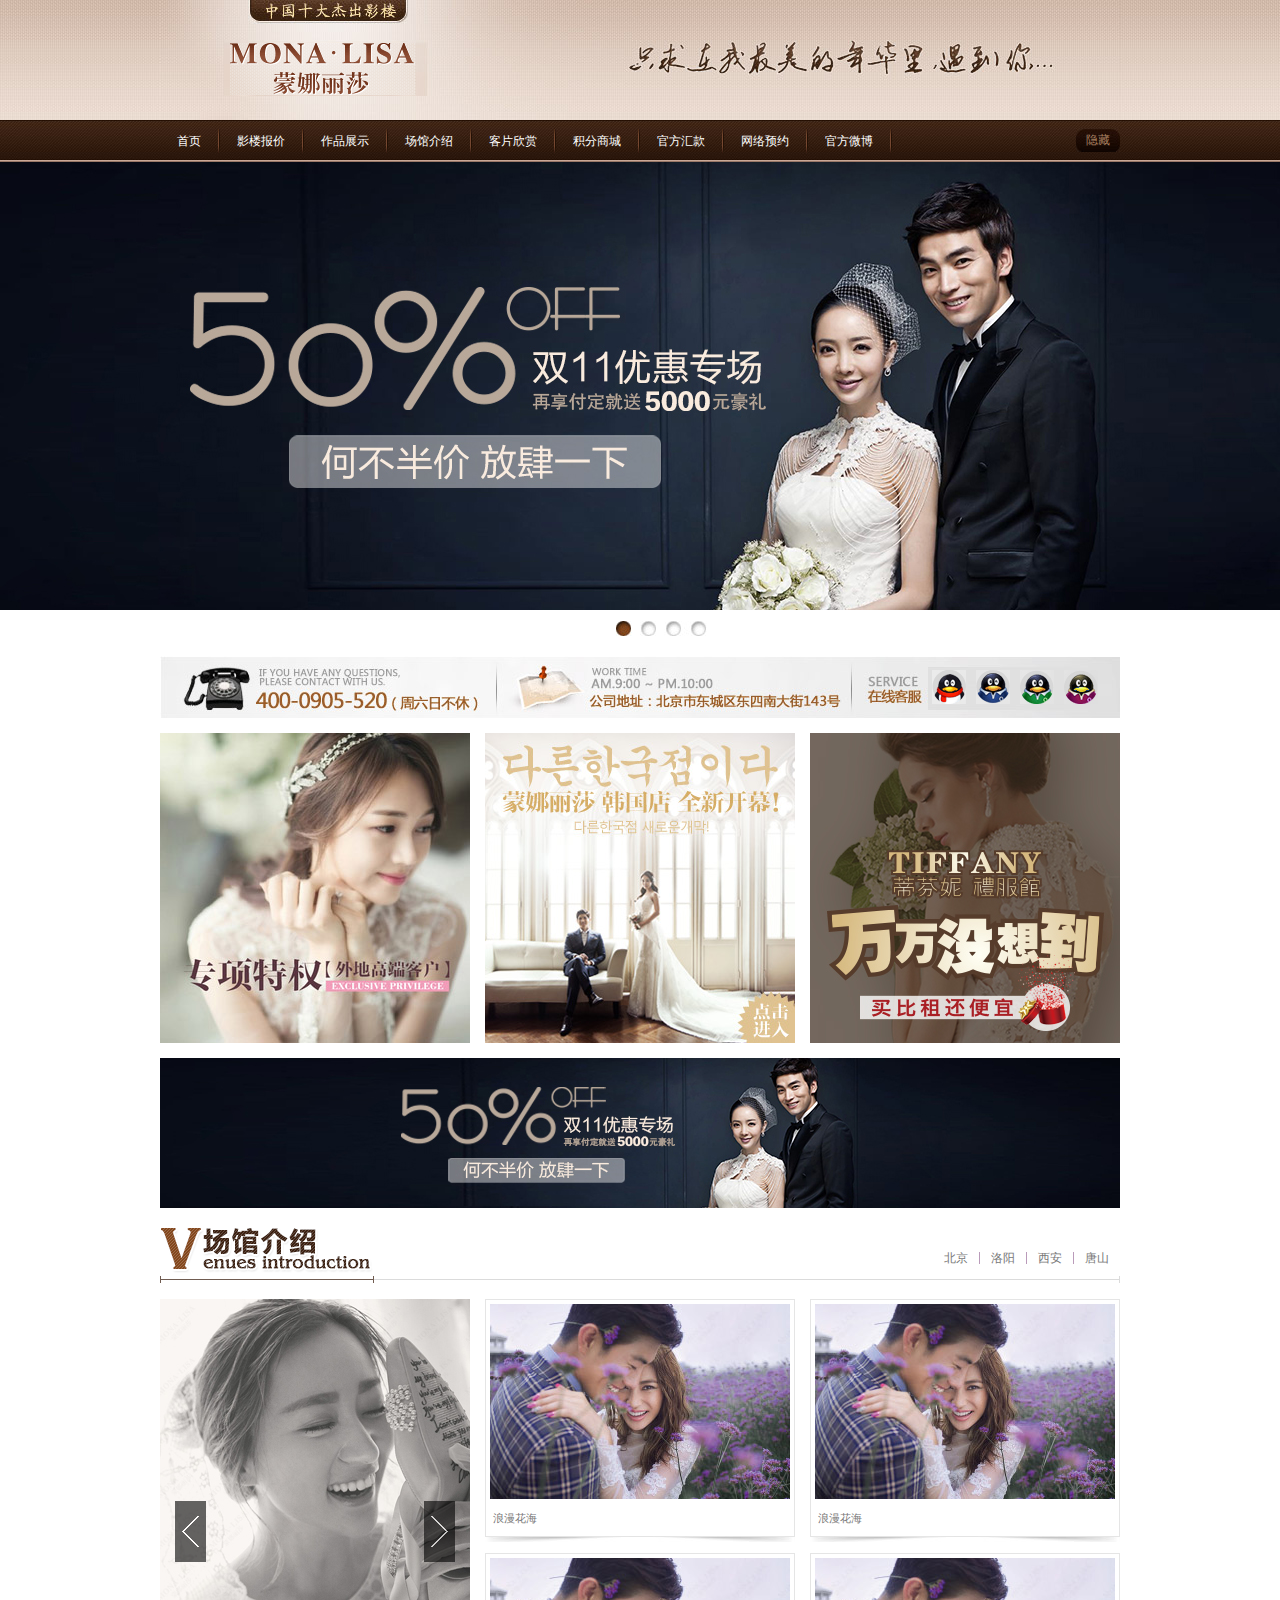
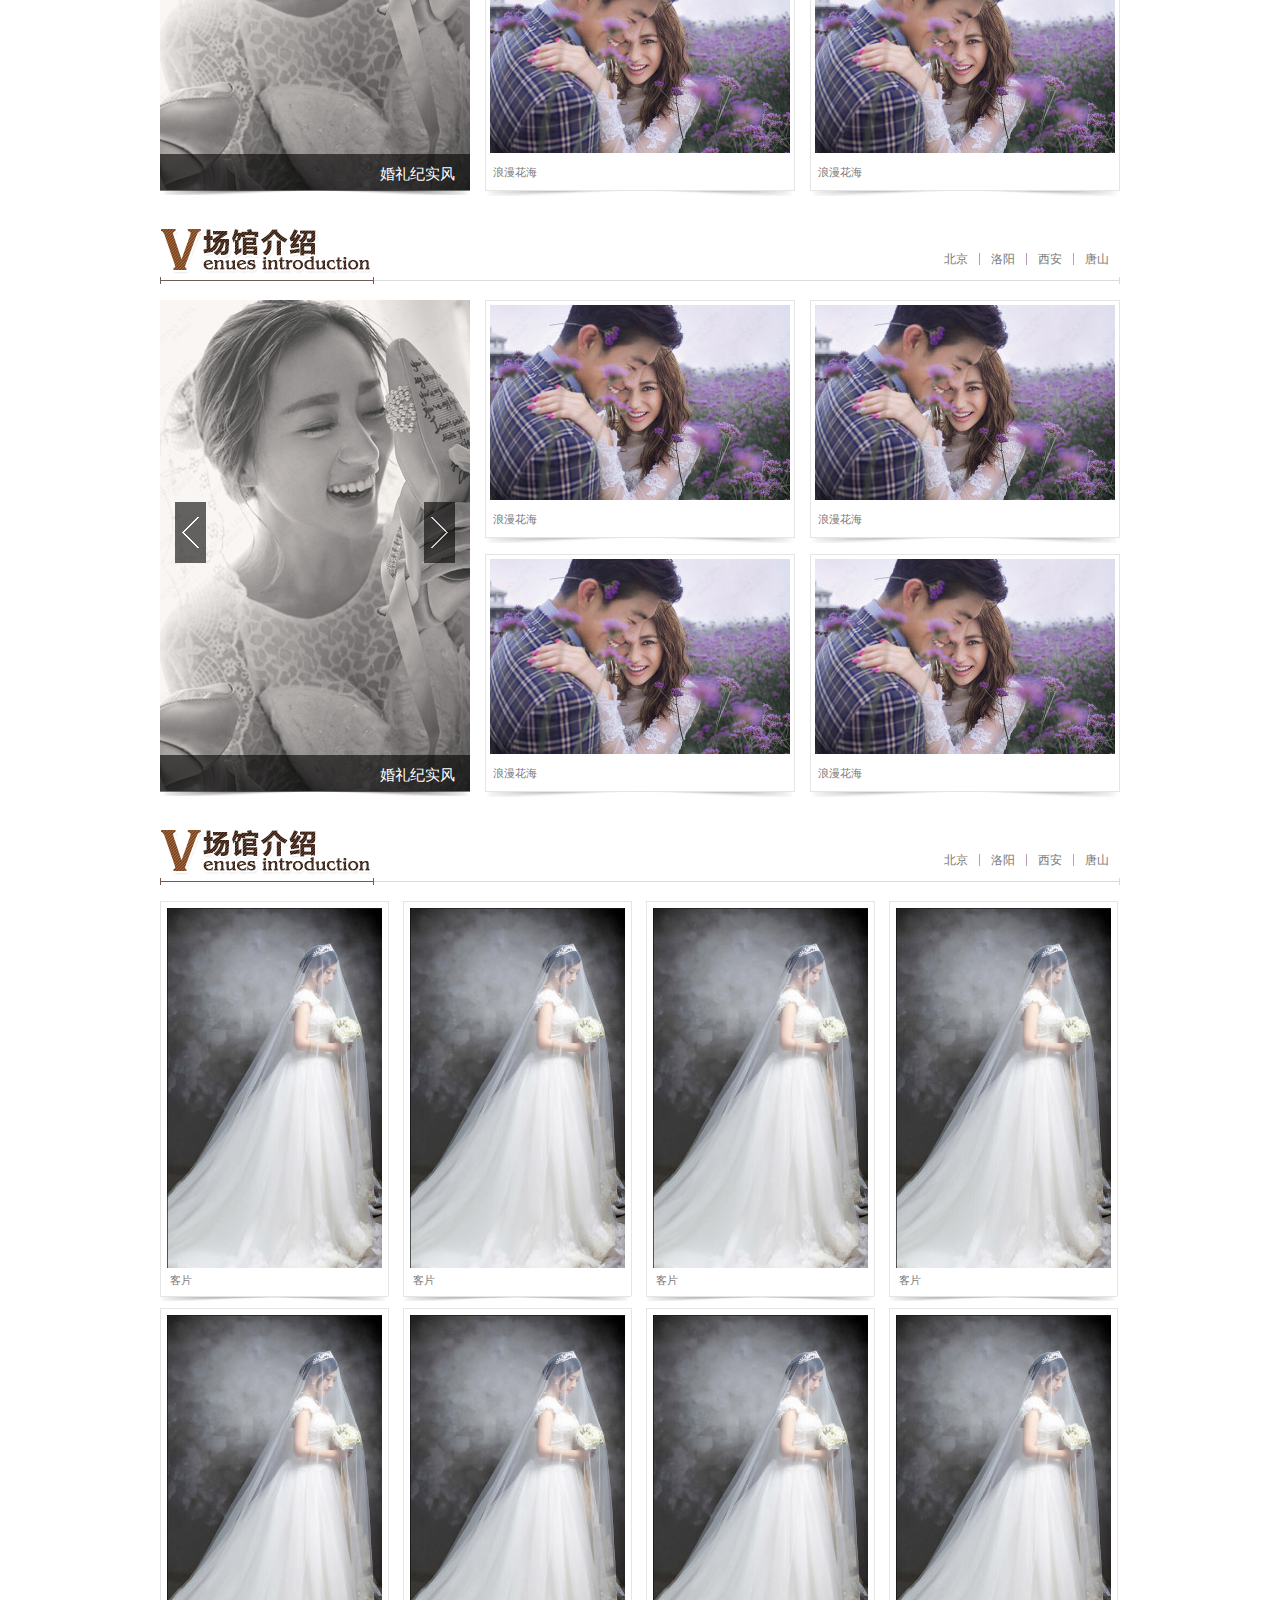
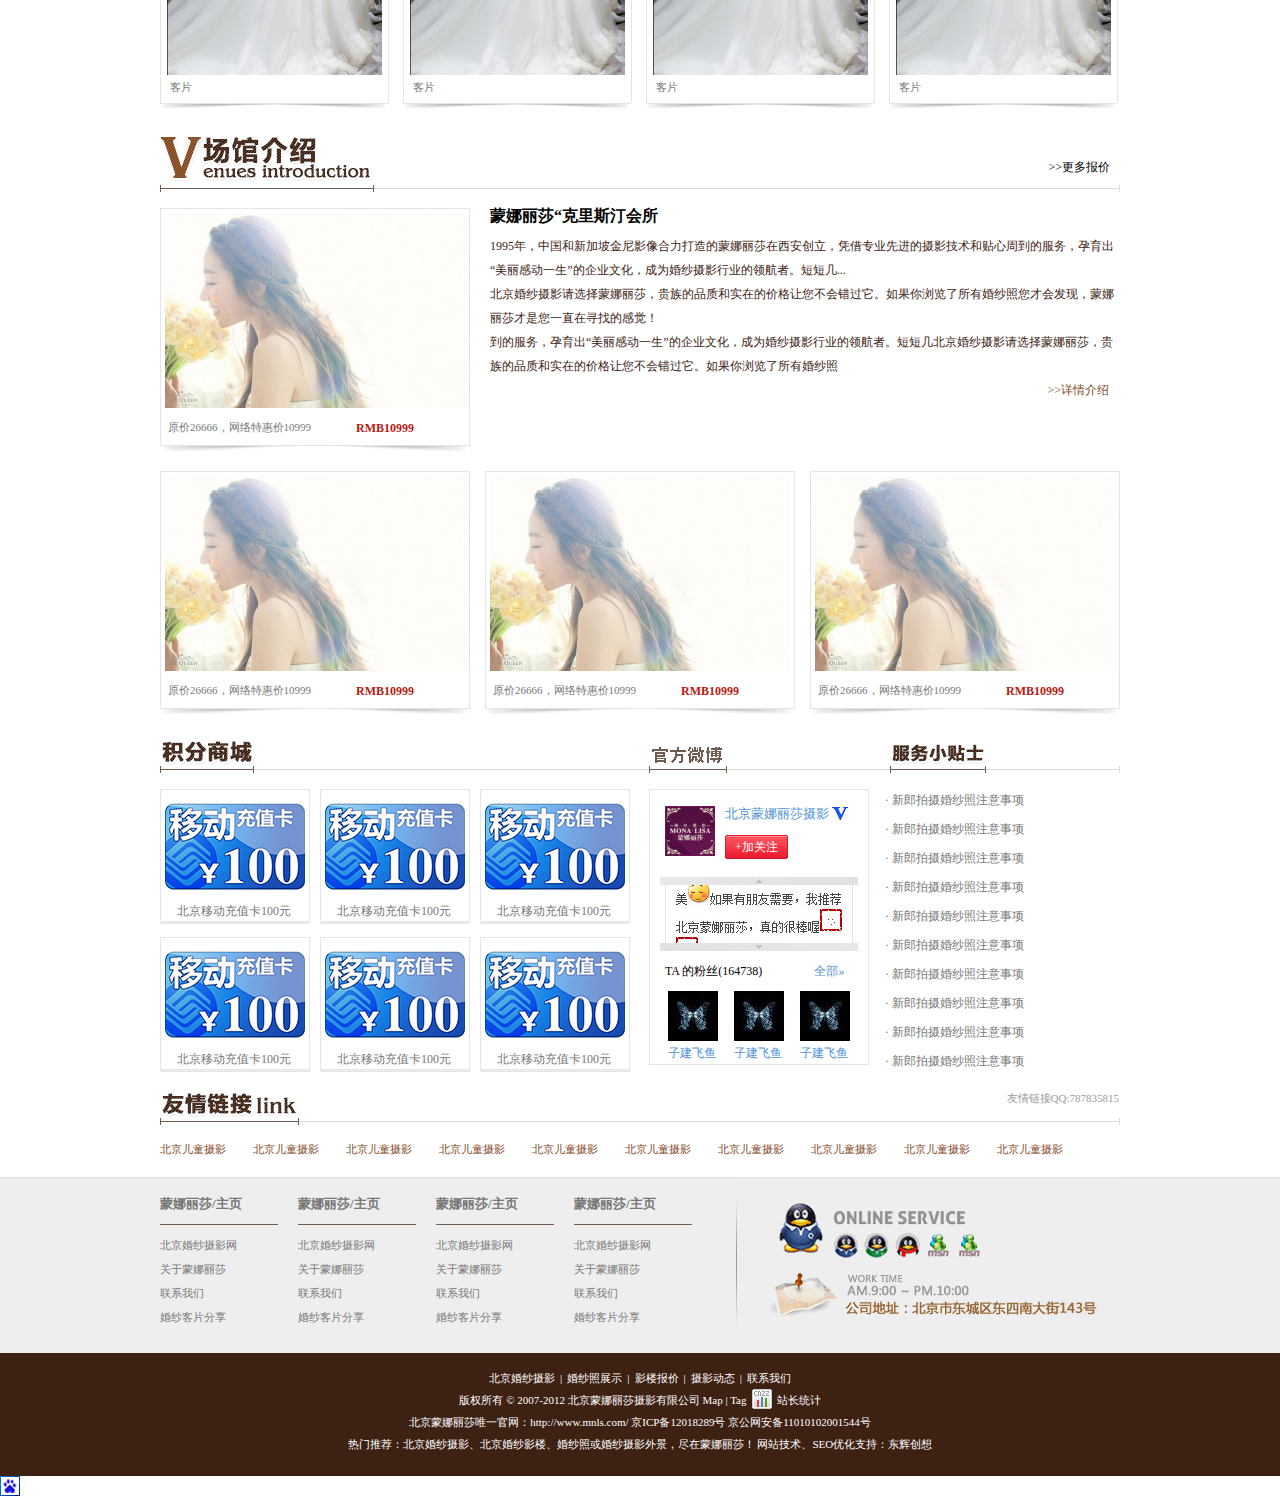
==== index.html @ 3f1c5437 ":qw :wq :wq :qw exit" ====
<!doctype html>
<html>
<head>
<meta charset="utf-8">
<title>无标题文档</title>
<link rel="stylesheet" href="css/base.css"/>
<style>
	.head-top{ background:url(img/1.jpg) repeat-x center 0; height:120px;}
	.head-top h1{ background:url(img/logo.gif) no-repeat 70px 43px; width:960px; height:120px;text-indent:-999em; margin:0 auto;}
	.head-top h1 a{ height:100%; display:block;}
	
	.nav{ background:url(img/2.jpg) repeat-x; height:42px;}
	.nav-nr{ width:960px; margin:0 auto;}
	.nav ul li i{ background:url(img/3.jpg) no-repeat; width:2px; height:24px; float:left; margin-top:9px;}
	.nav ul li a{ float:left; color:#fff; padding-left:17px; padding-right:17px; line-height:42px;}
	.nav ul li{ float:left;}
	.yc a{ background:url(img/4.jpg) no-repeat; width:44px; height:24px; float:right; text-align:center; line-height:24px; color:#a98060; margin-top:8px;}
	.nav ul{ float:left;}
	.nav ul li a:hover{ color:#eeb87b;}
	
	.banner{ background:url(img/2014-11-03-15-01-17.jpg) repeat-x center 0; height:450px;}
	.icon1{ width:960px; margin:0 auto;}
	.icon1 p{ background:url(img/5.jpg) no-repeat; width:91px; height:15px;margin:9px 0 20px 456px;}
	
	.online{ background:url(img/8.jpg) no-repeat; width:960px; height:62px; margin:0 auto; margin-bottom:15px;}
	.qq{ float:right; margin-top:14px; margin-right:22px;}
	.icon2{ background:url(img/online1.gif) no-repeat; width:34px; height:34px; float:left;}
	.icon3{ background:url(img/online2.gif) no-repeat; width:34px; height:34px; float:left;}
	.icon4{ background:url(img/online3.gif) no-repeat; width:34px; height:34px; float:left;}
	.icon5{ background:url(img/online4.gif) no-repeat; width:34px; height:34px; float:left;}
	.qq a{ margin-left:10px;}
	
	.photo{ width:960px; margin:0 auto;}
	.photo-top .icon6,.photo-top .icon7{ padding-right:15px;}
	.photo-top{ margin-bottom:15px;}
	.photo .icon8{ margin-bottom:20px;}
	
	.changguan{ width:960px; margin:0 auto; position:relative;margin-bottom:16px;}
	.changguan-top h3{ background:url(img/hometitle_03.gif) no-repeat; width:214px; height:55px; float:left;}
	.changguan-top ul{ float:right;}
	.changguan-top ul li{ float:left; border-right:1px solid #ba9bba; color:#787878; padding-right:11px; padding-left:11px;}
	.changguan-top ul .ts{ border-right:none;}
	.changguan-top .adress{ padding-top:24px;}
	.border-1{ width:746px;border-bottom:1px solid #dbdbdb;position:absolute; left:214px;top:51px;}
	.border-2{border-right:1px solid #dbdbdb; height:7px; position:absolute; right:0; top:48px;}
	
	.cont-1{ width:960px; margin:0 auto; margin-bottom:27px;}
	.cont-l{position:relative; float:left; margin-right:15px;}
	.opa{ width:310px; height:41px; background:#000; position:absolute; left:0; bottom:0px; opacity:0.6;}
	.word{ color:#fff; font-size:15px; position:absolute; left:220px; bottom:13px; }
	.bottom{ position:absolute; left:0; bottom:0;}
	.arr_l{ position:absolute; left:15px; top:202px; opacity:0.6;}
	.arr_r{ position:absolute; left:264px; top:202px; opacity:0.6;}
	
	
	.cont-r{ width:635px;  float:right;}
	.nr-1{ width:308px; height:236px; border:1px solid #e5e5e5; border-bottom:none;}
	.nr-1 p{ font-size:11px; color:#787878; padding-left:7px;} 
	.nr-1 img{ padding:4px 4px 14px;}
	.nr{ float:left;}
	.b1,.b3{ margin-right:15px;}
	.b1,.b2{ margin-bottom:5px;}
	.nr-1:hover{ background:#eee;}
	.nr-1:hover p{ color:#930;}
	
	.cont-2{ width:960px; margin:0 auto; margin-bottom:22px;}
	.nr-2{ width:227px; height:394px; border:1px solid #e5e5e5; border-bottom:none;}
	.nr-2 p{ font-size:11px; color:#787878; padding-left:9px;} 
	.nr-2 img{ padding:6px 6px 7px;}
	.nr-photo{ float:left; margin-right:14px;}
	.last{ margin-right:0;}
	.nr-2:hover{ background:#6CF;}
	.nr-2:hover p{ color:#fff;}
	
	.changguan-top p{ float:right; margin-top:24px; margin-right:10px;}
	.nr-3{ width:308px; height:236px; border:1px solid #e5e5e5; border-bottom:none;}
	.nr-3 p{ font-size:11px; color:#787878; padding-left:7px;} 
	.nr-3 img{ padding:4px 4px 14px;}
	
	.cont-3{ width:960px; margin:0 auto; margin-bottom:14px;}
	.nr-3:hover{ background:#eee;}
	.nr-3:hover p{ color:#930;}
	.nr-3 p{ float:left;}
	.nr-photo1{ margin-right:20px;}
	.nr-3 .money{ padding-left:45px; font-weight:bold; color:#ba1911; font-size:12px;}
	.nr-word h2{ font-size:16px; font-weight:bold; margin-top:4px; margin-bottom:10px;}
	.nr-word p{ line-height:24px; color:#3c2112;}
	.js a{ color:#83471d;}
	.js{ text-align:right; padding-right:11px;}
	
	.cont-4{ width:960px; margin:0 auto; margin-bottom:21px;}
	.cont-4-photo{ float:left; margin-right:15px;}
	.cont-4-photo1{ margin-right:0;}
	
	.cont-5{ width:960px; margin:0 auto; position:relative; margin-bottom:8px;}
	.icon11{ background:url(img/hometitle_14.gif) no-repeat; width:94px; height:32px; padding-right:395px; position:relative; z-index:1}
	.icon12{ background:url(img/hometitle_17.gif) no-repeat; width:78px; height:32px; padding-right:163px; position:relative; z-index:1}
	.icon13{ background:url(img/hometitle_19.gif) no-repeat; width:96px; height:32px; position:relative; z-index:1}
	.cont-5 p{ float:left;}
	.cont-5-top{ margin-bottom:16px;}
	.icon14{ border-bottom:1px solid #dbdbdb; width:959px; position:absolute; left:0;top:28px;}
	.icon15{ border-right:1px solid #dbdbdb; height:7px; position:absolute; right:0;top:25px;}
	
	.cont-5-photo1,.cont-5-photo2,.cont-5-photo3{ float:left;}
	.cont-5-photo1{ width:470px;}
	.cont-5-photo1 li{ width:148px; height:133px; border:1px solid #e5e5e5; position:relative;float:left; margin-right:10px; margin-bottom:13px;}
	.cont-5-photo1 .icon16,.cont-5-photo1 .icon17{ margin-right:0;}
	.cont-5-photo1 li img{ padding:4px 4px 6px;}
	.cont-5-photo1 li p{ padding-left:16px; color:#787878;}
	.cont-5-photo1 li i{ background:url(img/21.jpg) no-repeat; width:150px; height:2px; position:absolute; left:-1px; bottom:0;}
	.cont-5-photo1 li:hover{ background:#6CF;}
	
	.cont-5-photo2{ width:218px; height:274px; border:1px solid #e5e5e5; margin-left:19px;}
	.gz img,.gz .gz-nr{ float:left;}
	.gz img{ margin:16px 10px 21px 15px;}
	.gz div .title{ font-size:13px; color:#5093d5;margin-top:17px; margin-bottom:14px;background:url(img/24.jpg) no-repeat 107px 0; width:130px; height:14px;}
	
	.gz div a{ background:url(img/25.jpg) no-repeat; width:63px; height:24px; display:block; color:#fff; line-height:24px; text-align:center;}
	 .icon30{ margin-left:10px; margin-bottom:14px;}
	 .fans{ margin-left:15px; height:12px;}
	 .fans .lj{ padding-left:52px;}
	 .fans .lj a{ color:#5093d5;}
	 .lastnr img{ padding-bottom:6px;}
	 .lastnr{ margin-top:14px;color:#5093d5; margin-left:18px; }
	 .lastnr li{ float:left; padding-right:16px;}
	 
	 
	.cont-5-photo3{ margin-left:16px;}
	.cont-5-photo3 li{ line-height:22px; color:#787878; padding-bottom:7px;}
	
	.cont-6{ width:960px; margin:0 auto;position:relative; margin-bottom:19px;}
	.cont-6-top{ float:left;}
	.icon20{ background:url(img/hometitle_24.gif) no-repeat; width:139px; height:32px; position:relative; z-index:1}
	.icon21{ border-bottom:1px solid #dbdbdb; width:959px; position:absolute; left:0;top:28px;}
	.icon22{ border-right:1px solid #dbdbdb; height:7px; position:absolute; right:0;top:25px;}
	.icon23{ float:right; margin-right:1px; font-size:11px; color:#9b9b9b;}
	
	.cont-7{ width:960px; margin:0 auto; margin-bottom:9px;}
	.cont-7 a{ color:#83471d; font-size:11px; margin-right:27px; padding-bottom:13px;float:left;}
	
	.foot-top{ background:url(img/17.jpg) repeat-x; height:176px;}
	.foot-top-nr{ width:960px; margin:0 auto;}
	.foot-top dt{ border-bottom:1px solid #705c51; width:118px; padding-top:20px; padding-bottom:14px; margin-bottom:8px;}
	.foot-top dt a{ font-size:13px; font-weight:bold; color:#787878;}
	.foot-top dd a{ font-size:11px; color:#787878; line-height:24px;}
	.foot-top-nr dl{ float:left; margin-right:20px;}
	.foot-top-nr img{ float:right; margin-top:1px;}
	
	
	.foot{ background:url(img/18.jpg) repeat-x; height:123px;}
	.foot-nr{ width:960px; margin:0 auto; color:#fff; padding-top:14px;}
	.foot-nr a{ color:#fff; font-size:11px;}
	.foot-nr p{ text-align:center; font-size:11px; line-height:22px;}
	.foot-nr span,.foot-nr img{ padding:0 5px;}
	
</style>


</head>

<body>
    <div class="head-top">
    	<h1><a href="#">蒙娜丽莎</a></h1>
    </div>
    <div class="nav">
    	<div class="nav-nr clearfix">
            <ul class="clearfix">
                <li class="clearfix"><a href="#">首页</a><i></i></li>
                <li class="clearfix"><a href="#">影楼报价</a><i></i></li>
                <li class="clearfix"><a href="#">作品展示</a><i></i></li>
                <li class="clearfix"><a href="#">场馆介绍</a><i></i></li>
                <li class="clearfix"><a href="#">客片欣赏</a><i></i></li>
                <li class="clearfix"><a href="#">积分商城</a><i></i></li>
                <li class="clearfix"><a href="#">官方汇款</a><i></i></li>
                <li class="clearfix"><a href="#">网络预约</a><i></i></li>
                <li class="clearfix"><a href="#">官方微博</a><i></i></li>
            </ul>
            <div class="yc"><a href="#">隐藏</a></div>
        </div>
    </div>
    <div class="banner"></div>
    <div class="icon1">
    	<p></p>
    </div>
    <div class="online clearfix">
    	<div class="qq clearfix">
            <a href="#" class="icon2"></a>
            <a href="#" class="icon3"></a>
            <a href="#" class="icon4"></a>
            <a href="#" class="icon5"></a>
        </div>
    </div>
    <div class="photo">
    	<div class="photo-top">
        	<img src="img/9.jpg" class="icon6"/><img src="img/2014-05-29-12-05-25.jpg" class="icon7"/><img src="img/2014-11-03-16-18-57.jpg""/>   
        </div>
        <img src="img/banner.jpg" class="icon8"/>
    </div>
   <div class=" changguan">
   		<div class=" changguan-top clearfix">
        	<h3></h3>
            <ul class="clearfix adress">
            	<li>北京</li>
                <li>洛阳</li>
                <li>西安</li>
                <li class="ts">唐山</li>
            </ul>
        </div>
        <div class="border-1"></div>
        <div class="border-2"></div>
   </div>
   <div class="cont-1 clearfix">
   		<div class="cont-l">
   			<img src="img/2014-08-15-14-02-54.jpg"/>
            <div class="opa"></div>
            <div class="word">婚礼纪实风</div>
            <img src="img/10.jpg" class="bottom"/>
            <img src="img/arr_l.gif" class="arr_l"/>
            <img src="img/arr_r.gif" class="arr_r"/>
        </div>
        <div class="cont-r clearfix">
        	<div class="nr b1 ">
                <div class="nr-1">
                    <img src="img/11.jpg"/>
                    <p>浪漫花海</p>
                </div>
                <img src="img/12.jpg" class="bk"/>
             </div>
             <div class="nr b2">
                <div class="nr-1">
                    <img src="img/11.jpg"/>
                    <p>浪漫花海</p>
                </div>
                <img src="img/12.jpg" class="bk"/>
             </div>
             <div class="nr b3">
                <div class="nr-1">
                    <img src="img/11.jpg"/>
                    <p>浪漫花海</p>
                </div>
                <img src="img/12.jpg" class="bk"/>
             </div>
             <div class="nr">
                <div class="nr-1">
                    <img src="img/11.jpg"/>
                    <p>浪漫花海</p>
                </div>
                <img src="img/12.jpg" class="bk"/>
             </div>
        </div>
   </div>
    <div class=" changguan">
   		<div class=" changguan-top clearfix">
        	<h3></h3>
            <ul class="clearfix adress">
            	<li>北京</li>
                <li>洛阳</li>
                <li>西安</li>
                <li class="ts">唐山</li>
            </ul>
        </div>
        <div class="border-1"></div>
        <div class="border-2"></div>
   </div>
   <div class="cont-1 clearfix">
   		<div class="cont-l">
   			<img src="img/2014-08-15-14-02-54.jpg"/>
            <div class="opa"></div>
            <div class="word">婚礼纪实风</div>
            <img src="img/10.jpg" class="bottom"/>
            <img src="img/arr_l.gif" class="arr_l"/>
            <img src="img/arr_r.gif" class="arr_r"/>
        </div>
        <div class="cont-r clearfix">
        	<div class="nr b1 ">
                <div class="nr-1">
                    <img src="img/11.jpg"/>
                    <p>浪漫花海</p>
                </div>
                <img src="img/12.jpg" class="bk"/>
             </div>
             <div class="nr b2">
                <div class="nr-1">
                    <img src="img/11.jpg"/>
                    <p>浪漫花海</p>
                </div>
                <img src="img/12.jpg" class="bk"/>
             </div>
             <div class="nr b3">
                <div class="nr-1">
                    <img src="img/11.jpg"/>
                    <p>浪漫花海</p>
                </div>
                <img src="img/12.jpg" class="bk"/>
             </div>
             <div class="nr">
                <div class="nr-1">
                    <img src="img/11.jpg"/>
                    <p>浪漫花海</p>
                </div>
                <img src="img/12.jpg" class="bk"/>
             </div>
        </div>
   </div>
       <div class=" changguan">
   		<div class=" changguan-top clearfix">
        	<h3></h3>
            <ul class="clearfix adress">
            	<li>北京</li>
                <li>洛阳</li>
                <li>西安</li>
                <li class="ts">唐山</li>
            </ul>
        </div>
        <div class="border-1"></div>
        <div class="border-2"></div>
   </div>
<div class="cont-2 clearfix">
   <div class="nr-photo">
       <div class="nr-2">
            <img src="img/13.jpg"/>
            <p>客片</p>
       </div>
       <img src="img/14.jpg" class="bk"/>
   </div>
   <div class="nr-photo">
       <div class="nr-2">
            <img src="img/13.jpg"/>
            <p>客片</p>
       </div>
       <img src="img/14.jpg" class="bk"/>
   </div>
   <div class="nr-photo">
       <div class="nr-2">
            <img src="img/13.jpg"/>
            <p>客片</p>
       </div>
       <img src="img/14.jpg" class="bk"/>
   </div>
   <div class="nr-photo last">
       <div class="nr-2">
            <img src="img/13.jpg"/>
            <p>客片</p>
       </div>
       <img src="img/14.jpg" class="bk"/>
   </div>
   <div class="nr-photo">
       <div class="nr-2">
            <img src="img/13.jpg"/>
            <p>客片</p>
       </div>
       <img src="img/14.jpg" class="bk"/>
   </div>
   <div class="nr-photo">
       <div class="nr-2">
            <img src="img/13.jpg"/>
            <p>客片</p>
       </div>
       <img src="img/14.jpg" class="bk"/>
   </div>
   <div class="nr-photo">
       <div class="nr-2">
            <img src="img/13.jpg"/>
            <p>客片</p>
       </div>
       <img src="img/14.jpg" class="bk"/>
   </div>
   <div class="nr-photo last">
       <div class="nr-2">
            <img src="img/13.jpg"/>
            <p>客片</p>
       </div>
       <img src="img/14.jpg" class="bk"/>
   </div>
</div>
 <div class=" changguan">
   		<div class=" changguan-top clearfix">
        	<h3></h3>
            <p><a href="#">>>更多报价</a></p>
        </div>
        <div class="border-1"></div>
        <div class="border-2"></div>
   </div>
<div class="cont-3 clearfix">   
   <div class="nr-photo nr-photo1 ">
       <div class="nr-3">
            <img src="img/15.jpg"/>
            <div class="clearfix">
            	<p>原价26666，网络特惠价10999</p>
                <p class="money">RMB10999</p>
            </div>
       </div>
       <img src="img/12.jpg" class="bk"/>
   </div>
   <div class="nr-word">
   		<h2>蒙娜丽莎“克里斯汀会所</h2>
        <p>1995年，中国和新加坡金尼影像合力打造的蒙娜丽莎在西安创立，凭借专业先进的摄影技术和贴心周到的服务，孕育出“美丽感动一生”的企业文化，成为婚纱摄影行业的领航者。短短几...</p>
        <p>北京婚纱摄影请选择蒙娜丽莎，贵族的品质和实在的价格让您不会错过它。如果你浏览了所有婚纱照您才会发现，蒙娜丽莎才是您一直在寻找的感觉！</p>
        <p>到的服务，孕育出“美丽感动一生”的企业文化，成为婚纱摄影行业的领航者。短短几北京婚纱摄影请选择蒙娜丽莎，贵族的品质和实在的价格让您不会错过它。如果你浏览了所有婚纱照</p>
        <p class="js"><a href="#">>>详情介绍</a></p>
   </div>
</div>
<div class="cont-4 clearfix">
   <div class="cont-4-photo">
       <div class="nr-3">
            <img src="img/15.jpg"/>
            <div class="clearfix">
            	<p>原价26666，网络特惠价10999</p>
                <p class="money">RMB10999</p>
            </div>
       </div>
       <img src="img/12.jpg" class="bk"/>
   </div>
   <div class="cont-4-photo ">
       <div class="nr-3">
            <img src="img/15.jpg"/>
            <div class="clearfix">
            	<p>原价26666，网络特惠价10999</p>
                <p class="money">RMB10999</p>
            </div>
       </div>
       <img src="img/12.jpg" class="bk"/>
   </div>
   <div class="cont-4-photo cont-4-photo1">
       <div class="nr-3">
            <img src="img/15.jpg"/>
            <div class="clearfix">
            	<p>原价26666，网络特惠价10999</p>
                <p class="money">RMB10999</p>
            </div>
       </div>
       <img src="img/12.jpg" class="bk"/>
   </div>
</div>

<div class="cont-5">
    <div class="clearfix cont-5-top">
        <p class="icon11"></p>
        <p class="icon12"></p>
        <p class="icon13"></p>
        <p class="icon14"></p>
        <p class="icon15"></p>
    </div>
    <div class="cont-5-photo clearfix">
    	<ul class="cont-5-photo1 clearfix">
            <li>
            	<img src="img/2013-06-06-17-24-19.jpg"/>
                <p>北京移动充值卡100元</p>
                <i></i>
            </li>
            <li>
            	<img src="img/2013-06-06-17-24-19.jpg"/>
                <p>北京移动充值卡100元</p>
                <i></i>
            </li>
            <li class="icon16">
            	<img src="img/2013-06-06-17-24-19.jpg"/>
                <p>北京移动充值卡100元</p>
                <i></i>
            </li>
            <li>
            	<img src="img/2013-06-06-17-24-19.jpg"/>
                <p>北京移动充值卡100元</p>
                <i></i>
            </li>
            <li>
            	<img src="img/2013-06-06-17-24-19.jpg"/>
                <p>北京移动充值卡100元</p>
                <i></i>
            </li>
            <li class="icon17">
            	<img src="img/2013-06-06-17-24-19.jpg"/>
                <p>北京移动充值卡100元</p>
                <i></i>
            </li>
        </ul>
        <div class="cont-5-photo2">
        	<div class="gz clearfix">
            	<img src="img/23.jpg"/>
                <div class="gz-nr">
                	<h4 class="title">北京蒙娜丽莎摄影</h4>
                    <h4  class="bjtp"><a href="#">+加关注</a></h4>
                </div>
            </div>
            <img src="img/26.jpg" class="icon30"/>
            <div class="fans">
            	<p>TA 的粉丝(164738)</p>
                <p class="lj"><a href="#">全部»</a></p>
            </div>
            <ul class="lastnr clearfix">
            	<li>
                	<img src="img/27.jpg"/>
                    <h5>子建飞鱼</h5>
                </li>
                <li>
                	<img src="img/27.jpg"/>
                    <h5>子建飞鱼</h5>
                </li>
                <li>
                	<img src="img/27.jpg"/>
                    <h5>子建飞鱼</h5>
                </li>
            </ul>
        </div>
        
        
        <ul class="cont-5-photo3">
        	<li>· 新郎拍摄婚纱照注意事项</li>
            <li>· 新郎拍摄婚纱照注意事项</li>
            <li>· 新郎拍摄婚纱照注意事项</li>
            <li>· 新郎拍摄婚纱照注意事项</li>
            <li>· 新郎拍摄婚纱照注意事项</li>
            <li>· 新郎拍摄婚纱照注意事项</li>
            <li>· 新郎拍摄婚纱照注意事项</li>
            <li>· 新郎拍摄婚纱照注意事项</li>
            <li>· 新郎拍摄婚纱照注意事项</li>
            <li>· 新郎拍摄婚纱照注意事项</li>
        </ul>
        
    </div>
</div>

<div class="cont-6 clearfix">
	<div class="cont-6-top">
        <p class="icon20"></p>
        <p class="icon21"></p>
        <p class="icon22"></p>
    </div>
    <p class="icon23">友情链接QQ:787835815</p>
</div>

<div class="cont-7 clearfix">
	<a href="#">北京儿童摄影</a><a href="#">北京儿童摄影</a><a href="#">北京儿童摄影</a><a href="#">北京儿童摄影</a><a href="#">北京儿童摄影</a><a href="#">北京儿童摄影</a><a href="#">北京儿童摄影</a><a href="#">北京儿童摄影</a><a href="#">北京儿童摄影</a><a href="#">北京儿童摄影</a>
</div>

<div class=foot-top>
	<div class="foot-top-nr clearfix">
        <dl>
            <dt><a href="#">蒙娜丽莎/主页</a></dt>
            <dd><a href="#">北京婚纱摄影网</a></dd>
            <dd><a href="#">关于蒙娜丽莎</a></dd>
            <dd><a href="#">联系我们</a></dd>
            <dd><a href="#">婚纱客片分享</a></dd>
        </dl>
         <dl>
            <dt><a href="#">蒙娜丽莎/主页</a></dt>
            <dd><a href="#">北京婚纱摄影网</a></dd>
            <dd><a href="#">关于蒙娜丽莎</a></dd>
            <dd><a href="#">联系我们</a></dd>
            <dd><a href="#">婚纱客片分享</a></dd>
        </dl>
         <dl>
            <dt><a href="#">蒙娜丽莎/主页</a></dt>
            <dd><a href="#">北京婚纱摄影网</a></dd>
            <dd><a href="#">关于蒙娜丽莎</a></dd>
            <dd><a href="#">联系我们</a></dd>
            <dd><a href="#">婚纱客片分享</a></dd>
        </dl>
         <dl>
            <dt><a href="#">蒙娜丽莎/主页</a></dt>
            <dd><a href="#">北京婚纱摄影网</a></dd>
            <dd><a href="#">关于蒙娜丽莎</a></dd>
            <dd><a href="#">联系我们</a></dd>
            <dd><a href="#">婚纱客片分享</a></dd>
        </dl>
        <img src="img/16.jpg"/>
    </div>	
</div>


<div class=foot>
	<div class="foot-nr">
		<p><a href="#">北京婚纱摄影</a><span>|</span><a href="#">婚纱照展示</a><span>|</span><a href="#">影楼报价</a><span>|</span><a href="#">摄影动态</a><span>|</span><a href="#">联系我们</a></p>
        <p>版权所有 © 2007-2012 北京蒙娜丽莎摄影有限公司 Map | Tag<img src="img/pic1.gif"/>站长统计</p>
        <p>北京蒙娜丽莎唯一官网：http://www.mnls.com/ 京ICP备12018289号 京公网安备11010102001544号</p>
        <p>热门推荐：北京婚纱摄影、北京婚纱影楼、婚纱照或婚纱摄影外景，尽在蒙娜丽莎！ 网站技术、SEO优化支持：东辉创想</p>
    </div>
</div>
<img src="img/21.gif"/>
  
</body>
</html>
---- css/base.css ----
@charset "utf-8";
/* 基础css */

*{ padding:0; margin:0; line-height: 100%;}
body{ font-size:12px;}
ul,ol{ list-style:none;}
a{ color:#000; text-decoration:none;}
h1,h2,h3,h4,h5,h6{ font-size:12px; font-weight:normal;}
i,em{ font-style:normal;}
b,strong{ font-weight:normal;}
a img{ border:none;}
img{ vertical-align:top;}
.clearfix:after{ display: block; content: '' ; clear: both;}
.clearfix{zoom:1;}
input{ outline: none;}
textarea{ resize: none; }
table{ border-collapse:collapse;}
td,th{ border:1px solid #000; padding:0;}
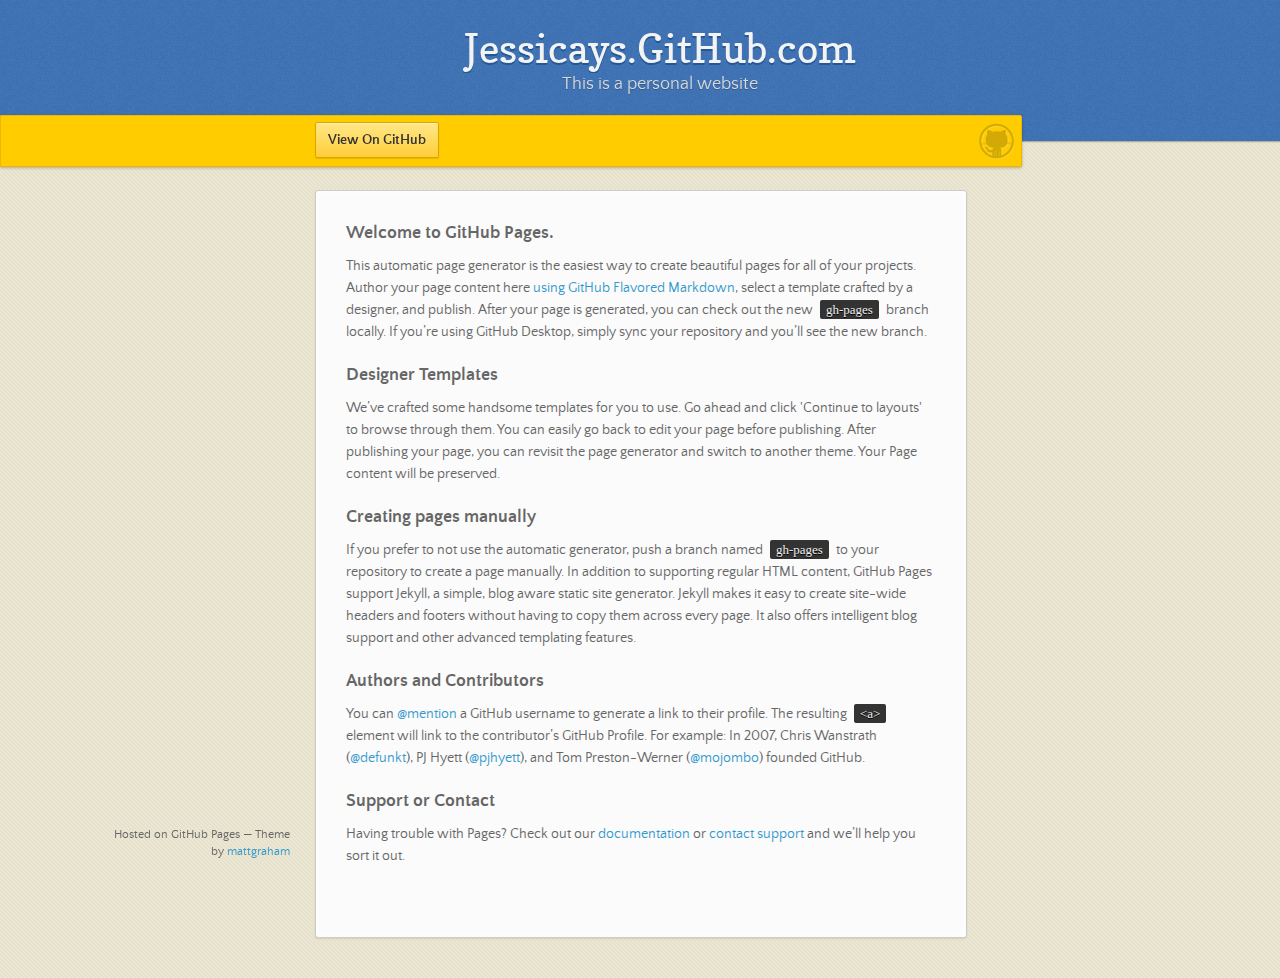
==== commit 192495cc: "Replace master branch with page content via GitHub" ====
--- a/index.html
+++ b/index.html
@@ -1,582 +1,67 @@
 <!doctype html>
 <html>
-<head>
-<meta charset="utf-8">
-<title>无标题文档</title>
-<link rel="stylesheet" href="css/base.css"/>
-<style>
-	.head-top{ background:url(img/1.jpg) repeat-x center 0; height:120px;}
-	.head-top h1{ background:url(img/logo.gif) no-repeat 70px 43px; width:960px; height:120px;text-indent:-999em; margin:0 auto;}
-	.head-top h1 a{ height:100%; display:block;}
-	
-	.nav{ background:url(img/2.jpg) repeat-x; height:42px;}
-	.nav-nr{ width:960px; margin:0 auto;}
-	.nav ul li i{ background:url(img/3.jpg) no-repeat; width:2px; height:24px; float:left; margin-top:9px;}
-	.nav ul li a{ float:left; color:#fff; padding-left:17px; padding-right:17px; line-height:42px;}
-	.nav ul li{ float:left;}
-	.yc a{ background:url(img/4.jpg) no-repeat; width:44px; height:24px; float:right; text-align:center; line-height:24px; color:#a98060; margin-top:8px;}
-	.nav ul{ float:left;}
-	.nav ul li a:hover{ color:#eeb87b;}
-	
-	.banner{ background:url(img/2014-11-03-15-01-17.jpg) repeat-x center 0; height:450px;}
-	.icon1{ width:960px; margin:0 auto;}
-	.icon1 p{ background:url(img/5.jpg) no-repeat; width:91px; height:15px;margin:9px 0 20px 456px;}
-	
-	.online{ background:url(img/8.jpg) no-repeat; width:960px; height:62px; margin:0 auto; margin-bottom:15px;}
-	.qq{ float:right; margin-top:14px; margin-right:22px;}
-	.icon2{ background:url(img/online1.gif) no-repeat; width:34px; height:34px; float:left;}
-	.icon3{ background:url(img/online2.gif) no-repeat; width:34px; height:34px; float:left;}
-	.icon4{ background:url(img/online3.gif) no-repeat; width:34px; height:34px; float:left;}
-	.icon5{ background:url(img/online4.gif) no-repeat; width:34px; height:34px; float:left;}
-	.qq a{ margin-left:10px;}
-	
-	.photo{ width:960px; margin:0 auto;}
-	.photo-top .icon6,.photo-top .icon7{ padding-right:15px;}
-	.photo-top{ margin-bottom:15px;}
-	.photo .icon8{ margin-bottom:20px;}
-	
-	.changguan{ width:960px; margin:0 auto; position:relative;margin-bottom:16px;}
-	.changguan-top h3{ background:url(img/hometitle_03.gif) no-repeat; width:214px; height:55px; float:left;}
-	.changguan-top ul{ float:right;}
-	.changguan-top ul li{ float:left; border-right:1px solid #ba9bba; color:#787878; padding-right:11px; padding-left:11px;}
-	.changguan-top ul .ts{ border-right:none;}
-	.changguan-top .adress{ padding-top:24px;}
-	.border-1{ width:746px;border-bottom:1px solid #dbdbdb;position:absolute; left:214px;top:51px;}
-	.border-2{border-right:1px solid #dbdbdb; height:7px; position:absolute; right:0; top:48px;}
-	
-	.cont-1{ width:960px; margin:0 auto; margin-bottom:27px;}
-	.cont-l{position:relative; float:left; margin-right:15px;}
-	.opa{ width:310px; height:41px; background:#000; position:absolute; left:0; bottom:0px; opacity:0.6;}
-	.word{ color:#fff; font-size:15px; position:absolute; left:220px; bottom:13px; }
-	.bottom{ position:absolute; left:0; bottom:0;}
-	.arr_l{ position:absolute; left:15px; top:202px; opacity:0.6;}
-	.arr_r{ position:absolute; left:264px; top:202px; opacity:0.6;}
-	
-	
-	.cont-r{ width:635px;  float:right;}
-	.nr-1{ width:308px; height:236px; border:1px solid #e5e5e5; border-bottom:none;}
-	.nr-1 p{ font-size:11px; color:#787878; padding-left:7px;} 
-	.nr-1 img{ padding:4px 4px 14px;}
-	.nr{ float:left;}
-	.b1,.b3{ margin-right:15px;}
-	.b1,.b2{ margin-bottom:5px;}
-	.nr-1:hover{ background:#eee;}
-	.nr-1:hover p{ color:#930;}
-	
-	.cont-2{ width:960px; margin:0 auto; margin-bottom:22px;}
-	.nr-2{ width:227px; height:394px; border:1px solid #e5e5e5; border-bottom:none;}
-	.nr-2 p{ font-size:11px; color:#787878; padding-left:9px;} 
-	.nr-2 img{ padding:6px 6px 7px;}
-	.nr-photo{ float:left; margin-right:14px;}
-	.last{ margin-right:0;}
-	.nr-2:hover{ background:#6CF;}
-	.nr-2:hover p{ color:#fff;}
-	
-	.changguan-top p{ float:right; margin-top:24px; margin-right:10px;}
-	.nr-3{ width:308px; height:236px; border:1px solid #e5e5e5; border-bottom:none;}
-	.nr-3 p{ font-size:11px; color:#787878; padding-left:7px;} 
-	.nr-3 img{ padding:4px 4px 14px;}
-	
-	.cont-3{ width:960px; margin:0 auto; margin-bottom:14px;}
-	.nr-3:hover{ background:#eee;}
-	.nr-3:hover p{ color:#930;}
-	.nr-3 p{ float:left;}
-	.nr-photo1{ margin-right:20px;}
-	.nr-3 .money{ padding-left:45px; font-weight:bold; color:#ba1911; font-size:12px;}
-	.nr-word h2{ font-size:16px; font-weight:bold; margin-top:4px; margin-bottom:10px;}
-	.nr-word p{ line-height:24px; color:#3c2112;}
-	.js a{ color:#83471d;}
-	.js{ text-align:right; padding-right:11px;}
-	
-	.cont-4{ width:960px; margin:0 auto; margin-bottom:21px;}
-	.cont-4-photo{ float:left; margin-right:15px;}
-	.cont-4-photo1{ margin-right:0;}
-	
-	.cont-5{ width:960px; margin:0 auto; position:relative; margin-bottom:8px;}
-	.icon11{ background:url(img/hometitle_14.gif) no-repeat; width:94px; height:32px; padding-right:395px; position:relative; z-index:1}
-	.icon12{ background:url(img/hometitle_17.gif) no-repeat; width:78px; height:32px; padding-right:163px; position:relative; z-index:1}
-	.icon13{ background:url(img/hometitle_19.gif) no-repeat; width:96px; height:32px; position:relative; z-index:1}
-	.cont-5 p{ float:left;}
-	.cont-5-top{ margin-bottom:16px;}
-	.icon14{ border-bottom:1px solid #dbdbdb; width:959px; position:absolute; left:0;top:28px;}
-	.icon15{ border-right:1px solid #dbdbdb; height:7px; position:absolute; right:0;top:25px;}
-	
-	.cont-5-photo1,.cont-5-photo2,.cont-5-photo3{ float:left;}
-	.cont-5-photo1{ width:470px;}
-	.cont-5-photo1 li{ width:148px; height:133px; border:1px solid #e5e5e5; position:relative;float:left; margin-right:10px; margin-bottom:13px;}
-	.cont-5-photo1 .icon16,.cont-5-photo1 .icon17{ margin-right:0;}
-	.cont-5-photo1 li img{ padding:4px 4px 6px;}
-	.cont-5-photo1 li p{ padding-left:16px; color:#787878;}
-	.cont-5-photo1 li i{ background:url(img/21.jpg) no-repeat; width:150px; height:2px; position:absolute; left:-1px; bottom:0;}
-	.cont-5-photo1 li:hover{ background:#6CF;}
-	
-	.cont-5-photo2{ width:218px; height:274px; border:1px solid #e5e5e5; margin-left:19px;}
-	.gz img,.gz .gz-nr{ float:left;}
-	.gz img{ margin:16px 10px 21px 15px;}
-	.gz div .title{ font-size:13px; color:#5093d5;margin-top:17px; margin-bottom:14px;background:url(img/24.jpg) no-repeat 107px 0; width:130px; height:14px;}
-	
-	.gz div a{ background:url(img/25.jpg) no-repeat; width:63px; height:24px; display:block; color:#fff; line-height:24px; text-align:center;}
-	 .icon30{ margin-left:10px; margin-bottom:14px;}
-	 .fans{ margin-left:15px; height:12px;}
-	 .fans .lj{ padding-left:52px;}
-	 .fans .lj a{ color:#5093d5;}
-	 .lastnr img{ padding-bottom:6px;}
-	 .lastnr{ margin-top:14px;color:#5093d5; margin-left:18px; }
-	 .lastnr li{ float:left; padding-right:16px;}
-	 
-	 
-	.cont-5-photo3{ margin-left:16px;}
-	.cont-5-photo3 li{ line-height:22px; color:#787878; padding-bottom:7px;}
-	
-	.cont-6{ width:960px; margin:0 auto;position:relative; margin-bottom:19px;}
-	.cont-6-top{ float:left;}
-	.icon20{ background:url(img/hometitle_24.gif) no-repeat; width:139px; height:32px; position:relative; z-index:1}
-	.icon21{ border-bottom:1px solid #dbdbdb; width:959px; position:absolute; left:0;top:28px;}
-	.icon22{ border-right:1px solid #dbdbdb; height:7px; position:absolute; right:0;top:25px;}
-	.icon23{ float:right; margin-right:1px; font-size:11px; color:#9b9b9b;}
-	
-	.cont-7{ width:960px; margin:0 auto; margin-bottom:9px;}
-	.cont-7 a{ color:#83471d; font-size:11px; margin-right:27px; padding-bottom:13px;float:left;}
-	
-	.foot-top{ background:url(img/17.jpg) repeat-x; height:176px;}
-	.foot-top-nr{ width:960px; margin:0 auto;}
-	.foot-top dt{ border-bottom:1px solid #705c51; width:118px; padding-top:20px; padding-bottom:14px; margin-bottom:8px;}
-	.foot-top dt a{ font-size:13px; font-weight:bold; color:#787878;}
-	.foot-top dd a{ font-size:11px; color:#787878; line-height:24px;}
-	.foot-top-nr dl{ float:left; margin-right:20px;}
-	.foot-top-nr img{ float:right; margin-top:1px;}
-	
-	
-	.foot{ background:url(img/18.jpg) repeat-x; height:123px;}
-	.foot-nr{ width:960px; margin:0 auto; color:#fff; padding-top:14px;}
-	.foot-nr a{ color:#fff; font-size:11px;}
-	.foot-nr p{ text-align:center; font-size:11px; line-height:22px;}
-	.foot-nr span,.foot-nr img{ padding:0 5px;}
-	
-</style>
+  <head>
+    <meta charset="utf-8">
+    <meta http-equiv="X-UA-Compatible" content="chrome=1">
+    <title>Jessicays.GitHub.com by jessicays</title>
+    <link rel="stylesheet" href="stylesheets/styles.css">
+    <link rel="stylesheet" href="stylesheets/github-dark.css">
+    <script src="https://ajax.googleapis.com/ajax/libs/jquery/1.7.1/jquery.min.js"></script>
+    <script src="javascripts/main.js"></script>
+    <!--[if lt IE 9]>
+      <script src="//html5shiv.googlecode.com/svn/trunk/html5.js"></script>
+    <![endif]-->
+    <meta name="viewport" content="width=device-width, initial-scale=1, user-scalable=no">
 
+  </head>
+  <body>
 
-</head>
+      <header>
+        <h1>Jessicays.GitHub.com</h1>
+        <p>This is a personal website</p>
+      </header>
 
-<body>
-    <div class="head-top">
-    	<h1><a href="#">蒙娜丽莎</a></h1>
+      <div id="banner">
+        <span id="logo"></span>
+
+        <a href="https://github.com/jessicays" class="button fork"><strong>View On GitHub</strong></a>
+      </div><!-- end banner -->
+
+    <div class="wrapper">
+      <nav>
+        <ul></ul>
+      </nav>
+      <section>
+        <h3>
+<a id="welcome-to-github-pages" class="anchor" href="#welcome-to-github-pages" aria-hidden="true"><span aria-hidden="true" class="octicon octicon-link"></span></a>Welcome to GitHub Pages.</h3>
+
+<p>This automatic page generator is the easiest way to create beautiful pages for all of your projects. Author your page content here <a href="https://guides.github.com/features/mastering-markdown/">using GitHub Flavored Markdown</a>, select a template crafted by a designer, and publish. After your page is generated, you can check out the new <code>gh-pages</code> branch locally. If you’re using GitHub Desktop, simply sync your repository and you’ll see the new branch.</p>
+
+<h3>
+<a id="designer-templates" class="anchor" href="#designer-templates" aria-hidden="true"><span aria-hidden="true" class="octicon octicon-link"></span></a>Designer Templates</h3>
+
+<p>We’ve crafted some handsome templates for you to use. Go ahead and click 'Continue to layouts' to browse through them. You can easily go back to edit your page before publishing. After publishing your page, you can revisit the page generator and switch to another theme. Your Page content will be preserved.</p>
+
+<h3>
+<a id="creating-pages-manually" class="anchor" href="#creating-pages-manually" aria-hidden="true"><span aria-hidden="true" class="octicon octicon-link"></span></a>Creating pages manually</h3>
+
+<p>If you prefer to not use the automatic generator, push a branch named <code>gh-pages</code> to your repository to create a page manually. In addition to supporting regular HTML content, GitHub Pages support Jekyll, a simple, blog aware static site generator. Jekyll makes it easy to create site-wide headers and footers without having to copy them across every page. It also offers intelligent blog support and other advanced templating features.</p>
+
+<h3>
+<a id="authors-and-contributors" class="anchor" href="#authors-and-contributors" aria-hidden="true"><span aria-hidden="true" class="octicon octicon-link"></span></a>Authors and Contributors</h3>
+
+<p>You can <a href="https://help.github.com/articles/basic-writing-and-formatting-syntax/#mentioning-users-and-teams" class="user-mention">@mention</a> a GitHub username to generate a link to their profile. The resulting <code>&lt;a&gt;</code> element will link to the contributor’s GitHub Profile. For example: In 2007, Chris Wanstrath (<a href="https://github.com/defunkt" class="user-mention">@defunkt</a>), PJ Hyett (<a href="https://github.com/pjhyett" class="user-mention">@pjhyett</a>), and Tom Preston-Werner (<a href="https://github.com/mojombo" class="user-mention">@mojombo</a>) founded GitHub.</p>
+
+<h3>
+<a id="support-or-contact" class="anchor" href="#support-or-contact" aria-hidden="true"><span aria-hidden="true" class="octicon octicon-link"></span></a>Support or Contact</h3>
+
+<p>Having trouble with Pages? Check out our <a href="https://help.github.com/pages">documentation</a> or <a href="https://github.com/contact">contact support</a> and we’ll help you sort it out.</p>
+      </section>
+      <footer>
+        <p><small>Hosted on GitHub Pages &mdash; Theme by <a href="https://twitter.com/michigangraham">mattgraham</a></small></p>
+      </footer>
     </div>
-    <div class="nav">
-    	<div class="nav-nr clearfix">
-            <ul class="clearfix">
-                <li class="clearfix"><a href="#">首页</a><i></i></li>
-                <li class="clearfix"><a href="#">影楼报价</a><i></i></li>
-                <li class="clearfix"><a href="#">作品展示</a><i></i></li>
-                <li class="clearfix"><a href="#">场馆介绍</a><i></i></li>
-                <li class="clearfix"><a href="#">客片欣赏</a><i></i></li>
-                <li class="clearfix"><a href="#">积分商城</a><i></i></li>
-                <li class="clearfix"><a href="#">官方汇款</a><i></i></li>
-                <li class="clearfix"><a href="#">网络预约</a><i></i></li>
-                <li class="clearfix"><a href="#">官方微博</a><i></i></li>
-            </ul>
-            <div class="yc"><a href="#">隐藏</a></div>
-        </div>
-    </div>
-    <div class="banner"></div>
-    <div class="icon1">
-    	<p></p>
-    </div>
-    <div class="online clearfix">
-    	<div class="qq clearfix">
-            <a href="#" class="icon2"></a>
-            <a href="#" class="icon3"></a>
-            <a href="#" class="icon4"></a>
-            <a href="#" class="icon5"></a>
-        </div>
-    </div>
-    <div class="photo">
-    	<div class="photo-top">
-        	<img src="img/9.jpg" class="icon6"/><img src="img/2014-05-29-12-05-25.jpg" class="icon7"/><img src="img/2014-11-03-16-18-57.jpg""/>   
-        </div>
-        <img src="img/banner.jpg" class="icon8"/>
-    </div>
-   <div class=" changguan">
-   		<div class=" changguan-top clearfix">
-        	<h3></h3>
-            <ul class="clearfix adress">
-            	<li>北京</li>
-                <li>洛阳</li>
-                <li>西安</li>
-                <li class="ts">唐山</li>
-            </ul>
-        </div>
-        <div class="border-1"></div>
-        <div class="border-2"></div>
-   </div>
-   <div class="cont-1 clearfix">
-   		<div class="cont-l">
-   			<img src="img/2014-08-15-14-02-54.jpg"/>
-            <div class="opa"></div>
-            <div class="word">婚礼纪实风</div>
-            <img src="img/10.jpg" class="bottom"/>
-            <img src="img/arr_l.gif" class="arr_l"/>
-            <img src="img/arr_r.gif" class="arr_r"/>
-        </div>
-        <div class="cont-r clearfix">
-        	<div class="nr b1 ">
-                <div class="nr-1">
-                    <img src="img/11.jpg"/>
-                    <p>浪漫花海</p>
-                </div>
-                <img src="img/12.jpg" class="bk"/>
-             </div>
-             <div class="nr b2">
-                <div class="nr-1">
-                    <img src="img/11.jpg"/>
-                    <p>浪漫花海</p>
-                </div>
-                <img src="img/12.jpg" class="bk"/>
-             </div>
-             <div class="nr b3">
-                <div class="nr-1">
-                    <img src="img/11.jpg"/>
-                    <p>浪漫花海</p>
-                </div>
-                <img src="img/12.jpg" class="bk"/>
-             </div>
-             <div class="nr">
-                <div class="nr-1">
-                    <img src="img/11.jpg"/>
-                    <p>浪漫花海</p>
-                </div>
-                <img src="img/12.jpg" class="bk"/>
-             </div>
-        </div>
-   </div>
-    <div class=" changguan">
-   		<div class=" changguan-top clearfix">
-        	<h3></h3>
-            <ul class="clearfix adress">
-            	<li>北京</li>
-                <li>洛阳</li>
-                <li>西安</li>
-                <li class="ts">唐山</li>
-            </ul>
-        </div>
-        <div class="border-1"></div>
-        <div class="border-2"></div>
-   </div>
-   <div class="cont-1 clearfix">
-   		<div class="cont-l">
-   			<img src="img/2014-08-15-14-02-54.jpg"/>
-            <div class="opa"></div>
-            <div class="word">婚礼纪实风</div>
-            <img src="img/10.jpg" class="bottom"/>
-            <img src="img/arr_l.gif" class="arr_l"/>
-            <img src="img/arr_r.gif" class="arr_r"/>
-        </div>
-        <div class="cont-r clearfix">
-        	<div class="nr b1 ">
-                <div class="nr-1">
-                    <img src="img/11.jpg"/>
-                    <p>浪漫花海</p>
-                </div>
-                <img src="img/12.jpg" class="bk"/>
-             </div>
-             <div class="nr b2">
-                <div class="nr-1">
-                    <img src="img/11.jpg"/>
-                    <p>浪漫花海</p>
-                </div>
-                <img src="img/12.jpg" class="bk"/>
-             </div>
-             <div class="nr b3">
-                <div class="nr-1">
-                    <img src="img/11.jpg"/>
-                    <p>浪漫花海</p>
-                </div>
-                <img src="img/12.jpg" class="bk"/>
-             </div>
-             <div class="nr">
-                <div class="nr-1">
-                    <img src="img/11.jpg"/>
-                    <p>浪漫花海</p>
-                </div>
-                <img src="img/12.jpg" class="bk"/>
-             </div>
-        </div>
-   </div>
-       <div class=" changguan">
-   		<div class=" changguan-top clearfix">
-        	<h3></h3>
-            <ul class="clearfix adress">
-            	<li>北京</li>
-                <li>洛阳</li>
-                <li>西安</li>
-                <li class="ts">唐山</li>
-            </ul>
-        </div>
-        <div class="border-1"></div>
-        <div class="border-2"></div>
-   </div>
-<div class="cont-2 clearfix">
-   <div class="nr-photo">
-       <div class="nr-2">
-            <img src="img/13.jpg"/>
-            <p>客片</p>
-       </div>
-       <img src="img/14.jpg" class="bk"/>
-   </div>
-   <div class="nr-photo">
-       <div class="nr-2">
-            <img src="img/13.jpg"/>
-            <p>客片</p>
-       </div>
-       <img src="img/14.jpg" class="bk"/>
-   </div>
-   <div class="nr-photo">
-       <div class="nr-2">
-            <img src="img/13.jpg"/>
-            <p>客片</p>
-       </div>
-       <img src="img/14.jpg" class="bk"/>
-   </div>
-   <div class="nr-photo last">
-       <div class="nr-2">
-            <img src="img/13.jpg"/>
-            <p>客片</p>
-       </div>
-       <img src="img/14.jpg" class="bk"/>
-   </div>
-   <div class="nr-photo">
-       <div class="nr-2">
-            <img src="img/13.jpg"/>
-            <p>客片</p>
-       </div>
-       <img src="img/14.jpg" class="bk"/>
-   </div>
-   <div class="nr-photo">
-       <div class="nr-2">
-            <img src="img/13.jpg"/>
-            <p>客片</p>
-       </div>
-       <img src="img/14.jpg" class="bk"/>
-   </div>
-   <div class="nr-photo">
-       <div class="nr-2">
-            <img src="img/13.jpg"/>
-            <p>客片</p>
-       </div>
-       <img src="img/14.jpg" class="bk"/>
-   </div>
-   <div class="nr-photo last">
-       <div class="nr-2">
-            <img src="img/13.jpg"/>
-            <p>客片</p>
-       </div>
-       <img src="img/14.jpg" class="bk"/>
-   </div>
-</div>
- <div class=" changguan">
-   		<div class=" changguan-top clearfix">
-        	<h3></h3>
-            <p><a href="#">>>更多报价</a></p>
-        </div>
-        <div class="border-1"></div>
-        <div class="border-2"></div>
-   </div>
-<div class="cont-3 clearfix">   
-   <div class="nr-photo nr-photo1 ">
-       <div class="nr-3">
-            <img src="img/15.jpg"/>
-            <div class="clearfix">
-            	<p>原价26666，网络特惠价10999</p>
-                <p class="money">RMB10999</p>
-            </div>
-       </div>
-       <img src="img/12.jpg" class="bk"/>
-   </div>
-   <div class="nr-word">
-   		<h2>蒙娜丽莎“克里斯汀会所</h2>
-        <p>1995年，中国和新加坡金尼影像合力打造的蒙娜丽莎在西安创立，凭借专业先进的摄影技术和贴心周到的服务，孕育出“美丽感动一生”的企业文化，成为婚纱摄影行业的领航者。短短几...</p>
-        <p>北京婚纱摄影请选择蒙娜丽莎，贵族的品质和实在的价格让您不会错过它。如果你浏览了所有婚纱照您才会发现，蒙娜丽莎才是您一直在寻找的感觉！</p>
-        <p>到的服务，孕育出“美丽感动一生”的企业文化，成为婚纱摄影行业的领航者。短短几北京婚纱摄影请选择蒙娜丽莎，贵族的品质和实在的价格让您不会错过它。如果你浏览了所有婚纱照</p>
-        <p class="js"><a href="#">>>详情介绍</a></p>
-   </div>
-</div>
-<div class="cont-4 clearfix">
-   <div class="cont-4-photo">
-       <div class="nr-3">
-            <img src="img/15.jpg"/>
-            <div class="clearfix">
-            	<p>原价26666，网络特惠价10999</p>
-                <p class="money">RMB10999</p>
-            </div>
-       </div>
-       <img src="img/12.jpg" class="bk"/>
-   </div>
-   <div class="cont-4-photo ">
-       <div class="nr-3">
-            <img src="img/15.jpg"/>
-            <div class="clearfix">
-            	<p>原价26666，网络特惠价10999</p>
-                <p class="money">RMB10999</p>
-            </div>
-       </div>
-       <img src="img/12.jpg" class="bk"/>
-   </div>
-   <div class="cont-4-photo cont-4-photo1">
-       <div class="nr-3">
-            <img src="img/15.jpg"/>
-            <div class="clearfix">
-            	<p>原价26666，网络特惠价10999</p>
-                <p class="money">RMB10999</p>
-            </div>
-       </div>
-       <img src="img/12.jpg" class="bk"/>
-   </div>
-</div>
-
-<div class="cont-5">
-    <div class="clearfix cont-5-top">
-        <p class="icon11"></p>
-        <p class="icon12"></p>
-        <p class="icon13"></p>
-        <p class="icon14"></p>
-        <p class="icon15"></p>
-    </div>
-    <div class="cont-5-photo clearfix">
-    	<ul class="cont-5-photo1 clearfix">
-            <li>
-            	<img src="img/2013-06-06-17-24-19.jpg"/>
-                <p>北京移动充值卡100元</p>
-                <i></i>
-            </li>
-            <li>
-            	<img src="img/2013-06-06-17-24-19.jpg"/>
-                <p>北京移动充值卡100元</p>
-                <i></i>
-            </li>
-            <li class="icon16">
-            	<img src="img/2013-06-06-17-24-19.jpg"/>
-                <p>北京移动充值卡100元</p>
-                <i></i>
-            </li>
-            <li>
-            	<img src="img/2013-06-06-17-24-19.jpg"/>
-                <p>北京移动充值卡100元</p>
-                <i></i>
-            </li>
-            <li>
-            	<img src="img/2013-06-06-17-24-19.jpg"/>
-                <p>北京移动充值卡100元</p>
-                <i></i>
-            </li>
-            <li class="icon17">
-            	<img src="img/2013-06-06-17-24-19.jpg"/>
-                <p>北京移动充值卡100元</p>
-                <i></i>
-            </li>
-        </ul>
-        <div class="cont-5-photo2">
-        	<div class="gz clearfix">
-            	<img src="img/23.jpg"/>
-                <div class="gz-nr">
-                	<h4 class="title">北京蒙娜丽莎摄影</h4>
-                    <h4  class="bjtp"><a href="#">+加关注</a></h4>
-                </div>
-            </div>
-            <img src="img/26.jpg" class="icon30"/>
-            <div class="fans">
-            	<p>TA 的粉丝(164738)</p>
-                <p class="lj"><a href="#">全部»</a></p>
-            </div>
-            <ul class="lastnr clearfix">
-            	<li>
-                	<img src="img/27.jpg"/>
-                    <h5>子建飞鱼</h5>
-                </li>
-                <li>
-                	<img src="img/27.jpg"/>
-                    <h5>子建飞鱼</h5>
-                </li>
-                <li>
-                	<img src="img/27.jpg"/>
-                    <h5>子建飞鱼</h5>
-                </li>
-            </ul>
-        </div>
-        
-        
-        <ul class="cont-5-photo3">
-        	<li>· 新郎拍摄婚纱照注意事项</li>
-            <li>· 新郎拍摄婚纱照注意事项</li>
-            <li>· 新郎拍摄婚纱照注意事项</li>
-            <li>· 新郎拍摄婚纱照注意事项</li>
-            <li>· 新郎拍摄婚纱照注意事项</li>
-            <li>· 新郎拍摄婚纱照注意事项</li>
-            <li>· 新郎拍摄婚纱照注意事项</li>
-            <li>· 新郎拍摄婚纱照注意事项</li>
-            <li>· 新郎拍摄婚纱照注意事项</li>
-            <li>· 新郎拍摄婚纱照注意事项</li>
-        </ul>
-        
-    </div>
-</div>
-
-<div class="cont-6 clearfix">
-	<div class="cont-6-top">
-        <p class="icon20"></p>
-        <p class="icon21"></p>
-        <p class="icon22"></p>
-    </div>
-    <p class="icon23">友情链接QQ:787835815</p>
-</div>
-
-<div class="cont-7 clearfix">
-	<a href="#">北京儿童摄影</a><a href="#">北京儿童摄影</a><a href="#">北京儿童摄影</a><a href="#">北京儿童摄影</a><a href="#">北京儿童摄影</a><a href="#">北京儿童摄影</a><a href="#">北京儿童摄影</a><a href="#">北京儿童摄影</a><a href="#">北京儿童摄影</a><a href="#">北京儿童摄影</a>
-</div>
-
-<div class=foot-top>
-	<div class="foot-top-nr clearfix">
-        <dl>
-            <dt><a href="#">蒙娜丽莎/主页</a></dt>
-            <dd><a href="#">北京婚纱摄影网</a></dd>
-            <dd><a href="#">关于蒙娜丽莎</a></dd>
-            <dd><a href="#">联系我们</a></dd>
-            <dd><a href="#">婚纱客片分享</a></dd>
-        </dl>
-         <dl>
-            <dt><a href="#">蒙娜丽莎/主页</a></dt>
-            <dd><a href="#">北京婚纱摄影网</a></dd>
-            <dd><a href="#">关于蒙娜丽莎</a></dd>
-            <dd><a href="#">联系我们</a></dd>
-            <dd><a href="#">婚纱客片分享</a></dd>
-        </dl>
-         <dl>
-            <dt><a href="#">蒙娜丽莎/主页</a></dt>
-            <dd><a href="#">北京婚纱摄影网</a></dd>
-            <dd><a href="#">关于蒙娜丽莎</a></dd>
-            <dd><a href="#">联系我们</a></dd>
-            <dd><a href="#">婚纱客片分享</a></dd>
-        </dl>
-         <dl>
-            <dt><a href="#">蒙娜丽莎/主页</a></dt>
-            <dd><a href="#">北京婚纱摄影网</a></dd>
-            <dd><a href="#">关于蒙娜丽莎</a></dd>
-            <dd><a href="#">联系我们</a></dd>
-            <dd><a href="#">婚纱客片分享</a></dd>
-        </dl>
-        <img src="img/16.jpg"/>
-    </div>	
-</div>
-
-
-<div class=foot>
-	<div class="foot-nr">
-		<p><a href="#">北京婚纱摄影</a><span>|</span><a href="#">婚纱照展示</a><span>|</span><a href="#">影楼报价</a><span>|</span><a href="#">摄影动态</a><span>|</span><a href="#">联系我们</a></p>
-        <p>版权所有 © 2007-2012 北京蒙娜丽莎摄影有限公司 Map | Tag<img src="img/pic1.gif"/>站长统计</p>
-        <p>北京蒙娜丽莎唯一官网：http://www.mnls.com/ 京ICP备12018289号 京公网安备11010102001544号</p>
-        <p>热门推荐：北京婚纱摄影、北京婚纱影楼、婚纱照或婚纱摄影外景，尽在蒙娜丽莎！ 网站技术、SEO优化支持：东辉创想</p>
-    </div>
-</div>
-<img src="img/21.gif"/>
-  
-</body>
+    <!--[if !IE]><script>fixScale(document);</script><![endif]-->
+    
+  </body>
 </html>
--- a/stylesheets/styles.css
+++ b/stylesheets/styles.css
@@ -0,0 +1,1010 @@
+/*
+Leap Day for GitHub Pages
+by Matt Graham
+*/
+@font-face {
+  font-family: 'Quattrocento Sans';
+  src: url("../fonts/quattrocentosans-bold-webfont.eot");
+  src: url("../fonts/quattrocentosans-bold-webfont.eot?#iefix") format("embedded-opentype"), url("../fonts/quattrocentosans-bold-webfont.woff") format("woff"), url("../fonts/quattrocentosans-bold-webfont.ttf") format("truetype"), url("../fonts/quattrocentosans-bold-webfont.svg#QuattrocentoSansBold") format("svg");
+  font-weight: bold;
+  font-style: normal;
+}
+
+@font-face {
+  font-family: 'Quattrocento Sans';
+  src: url("../fonts/quattrocentosans-bolditalic-webfont.eot");
+  src: url("../fonts/quattrocentosans-bolditalic-webfont.eot?#iefix") format("embedded-opentype"), url("../fonts/quattrocentosans-bolditalic-webfont.woff") format("woff"), url("../fonts/quattrocentosans-bolditalic-webfont.ttf") format("truetype"), url("../fonts/quattrocentosans-bolditalic-webfont.svg#QuattrocentoSansBoldItalic") format("svg");
+  font-weight: bold;
+  font-style: italic;
+}
+
+@font-face {
+  font-family: 'Quattrocento Sans';
+  src: url("../fonts/quattrocentosans-italic-webfont.eot");
+  src: url("../fonts/quattrocentosans-italic-webfont.eot?#iefix") format("embedded-opentype"), url("../fonts/quattrocentosans-italic-webfont.woff") format("woff"), url("../fonts/quattrocentosans-italic-webfont.ttf") format("truetype"), url("../fonts/quattrocentosans-italic-webfont.svg#QuattrocentoSansItalic") format("svg");
+  font-weight: normal;
+  font-style: italic;
+}
+
+@font-face {
+  font-family: 'Quattrocento Sans';
+  src: url("../fonts/quattrocentosans-regular-webfont.eot");
+  src: url("../fonts/quattrocentosans-regular-webfont.eot?#iefix") format("embedded-opentype"), url("../fonts/quattrocentosans-regular-webfont.woff") format("woff"), url("../fonts/quattrocentosans-regular-webfont.ttf") format("truetype"), url("../fonts/quattrocentosans-regular-webfont.svg#QuattrocentoSansRegular") format("svg");
+  font-weight: normal;
+  font-style: normal;
+}
+
+@font-face {
+  font-family: 'Copse';
+  src: url("../fonts/copse-regular-webfont.eot");
+  src: url("../fonts/copse-regular-webfont.eot?#iefix") format("embedded-opentype"), url("../fonts/copse-regular-webfont.woff") format("woff"), url("../fonts/copse-regular-webfont.ttf") format("truetype"), url("../fonts/copse-regular-webfont.svg#CopseRegular") format("svg");
+  font-weight: normal;
+  font-style: normal;
+}
+
+/* normalize.css 2012-02-07T12:37 UTC - https://github.com/necolas/normalize.css */
+/* =============================================================================
+   HTML5 display definitions
+   ========================================================================== */
+/*
+ * Corrects block display not defined in IE6/7/8/9 & FF3
+ */
+article,
+aside,
+details,
+figcaption,
+figure,
+footer,
+header,
+hgroup,
+nav,
+section,
+summary {
+  display: block;
+}
+
+/*
+ * Corrects inline-block display not defined in IE6/7/8/9 & FF3
+ */
+audio,
+canvas,
+video {
+  display: inline-block;
+  *display: inline;
+  *zoom: 1;
+}
+
+/*
+ * Prevents modern browsers from displaying 'audio' without controls
+ */
+audio:not([controls]) {
+  display: none;
+}
+
+/*
+ * Addresses styling for 'hidden' attribute not present in IE7/8/9, FF3, S4
+ * Known issue: no IE6 support
+ */
+[hidden] {
+  display: none;
+}
+
+/* =============================================================================
+   Base
+   ========================================================================== */
+/*
+ * 1. Corrects text resizing oddly in IE6/7 when body font-size is set using em units
+ *    http://clagnut.com/blog/348/#c790
+ * 2. Prevents iOS text size adjust after orientation change, without disabling user zoom
+ *    www.456bereastreet.com/archive/201012/controlling_text_size_in_safari_for_ios_without_disabling_user_zoom/
+ */
+html {
+  font-size: 100%;
+  /* 1 */
+  -webkit-text-size-adjust: 100%;
+  /* 2 */
+  -ms-text-size-adjust: 100%;
+  /* 2 */
+}
+
+/*
+ * Addresses font-family inconsistency between 'textarea' and other form elements.
+ */
+html,
+button,
+input,
+select,
+textarea {
+  font-family: sans-serif;
+}
+
+/*
+ * Addresses margins handled incorrectly in IE6/7
+ */
+body {
+  margin: 0;
+}
+
+/* =============================================================================
+   Links
+   ========================================================================== */
+/*
+ * Addresses outline displayed oddly in Chrome
+ */
+a:focus {
+  outline: thin dotted;
+}
+
+/*
+ * Improves readability when focused and also mouse hovered in all browsers
+ * people.opera.com/patrickl/experiments/keyboard/test
+ */
+a:hover,
+a:active {
+  outline: 0;
+}
+
+/* =============================================================================
+   Typography
+   ========================================================================== */
+/*
+ * Addresses font sizes and margins set differently in IE6/7
+ * Addresses font sizes within 'section' and 'article' in FF4+, Chrome, S5
+ */
+h1 {
+  font-size: 2em;
+  margin: 0.67em 0;
+}
+
+h2 {
+  font-size: 1.5em;
+  margin: 0.83em 0;
+}
+
+h3 {
+  font-size: 1.17em;
+  margin: 1em 0;
+}
+
+h4 {
+  font-size: 1em;
+  margin: 1.33em 0;
+}
+
+h5 {
+  font-size: 0.83em;
+  margin: 1.67em 0;
+}
+
+h6 {
+  font-size: 0.75em;
+  margin: 2.33em 0;
+}
+
+/*
+ * Addresses styling not present in IE7/8/9, S5, Chrome
+ */
+abbr[title] {
+  border-bottom: 1px dotted;
+}
+
+/*
+ * Addresses style set to 'bolder' in FF3+, S4/5, Chrome
+*/
+b,
+strong {
+  font-weight: bold;
+}
+
+blockquote {
+  margin: 1em 40px;
+}
+
+/*
+ * Addresses styling not present in S5, Chrome
+ */
+dfn {
+  font-style: italic;
+}
+
+/*
+ * Addresses styling not present in IE6/7/8/9
+ */
+mark {
+  background: #ff0;
+  color: #000;
+}
+
+/*
+ * Addresses margins set differently in IE6/7
+ */
+p,
+pre {
+  margin: 1em 0;
+}
+
+/*
+ * Corrects font family set oddly in IE6, S4/5, Chrome
+ * en.wikipedia.org/wiki/User:Davidgothberg/Test59
+ */
+pre,
+code,
+kbd,
+samp {
+  font-family: monospace, serif;
+  _font-family: 'courier new', monospace;
+  font-size: 1em;
+}
+
+/*
+ * 1. Addresses CSS quotes not supported in IE6/7
+ * 2. Addresses quote property not supported in S4
+ */
+/* 1 */
+q {
+  quotes: none;
+}
+
+/* 2 */
+q:before,
+q:after {
+  content: '';
+  content: none;
+}
+
+small {
+  font-size: 75%;
+}
+
+/*
+ * Prevents sub and sup affecting line-height in all browsers
+ * gist.github.com/413930
+ */
+sub,
+sup {
+  font-size: 75%;
+  line-height: 0;
+  position: relative;
+  vertical-align: baseline;
+}
+
+sup {
+  top: -0.5em;
+}
+
+sub {
+  bottom: -0.25em;
+}
+
+/* =============================================================================
+   Lists
+   ========================================================================== */
+/*
+ * Addresses margins set differently in IE6/7
+ */
+dl,
+menu,
+ol,
+ul {
+  margin: 1em 0;
+}
+
+dd {
+  margin: 0 0 0 40px;
+}
+
+/*
+ * Addresses paddings set differently in IE6/7
+ */
+menu,
+ol,
+ul {
+  padding: 0 0 0 40px;
+}
+
+/*
+ * Corrects list images handled incorrectly in IE7
+ */
+nav ul,
+nav ol {
+  list-style: none;
+  list-style-image: none;
+}
+
+/* =============================================================================
+   Embedded content
+   ========================================================================== */
+/*
+ * 1. Removes border when inside 'a' element in IE6/7/8/9, FF3
+ * 2. Improves image quality when scaled in IE7
+ *    code.flickr.com/blog/2008/11/12/on-ui-quality-the-little-things-client-side-image-resizing/
+ */
+img {
+  border: 0;
+  /* 1 */
+  -ms-interpolation-mode: bicubic;
+  /* 2 */
+}
+
+/*
+ * Corrects overflow displayed oddly in IE9
+ */
+svg:not(:root) {
+  overflow: hidden;
+}
+
+/* =============================================================================
+   Figures
+   ========================================================================== */
+/*
+ * Addresses margin not present in IE6/7/8/9, S5, O11
+ */
+figure {
+  margin: 0;
+}
+
+/* =============================================================================
+   Forms
+   ========================================================================== */
+/*
+ * Corrects margin displayed oddly in IE6/7
+ */
+form {
+  margin: 0;
+}
+
+/*
+ * Define consistent border, margin, and padding
+ */
+fieldset {
+  border: 1px solid #c0c0c0;
+  margin: 0 2px;
+  padding: 0.35em 0.625em 0.75em;
+}
+
+/*
+ * 1. Corrects color not being inherited in IE6/7/8/9
+ * 2. Corrects text not wrapping in FF3 
+ * 3. Corrects alignment displayed oddly in IE6/7
+ */
+legend {
+  border: 0;
+  /* 1 */
+  padding: 0;
+  white-space: normal;
+  /* 2 */
+  *margin-left: -7px;
+  /* 3 */
+}
+
+/*
+ * 1. Corrects font size not being inherited in all browsers
+ * 2. Addresses margins set differently in IE6/7, FF3+, S5, Chrome
+ * 3. Improves appearance and consistency in all browsers
+ */
+button,
+input,
+select,
+textarea {
+  font-size: 100%;
+  /* 1 */
+  margin: 0;
+  /* 2 */
+  vertical-align: baseline;
+  /* 3 */
+  *vertical-align: middle;
+  /* 3 */
+}
+
+/*
+ * Addresses FF3/4 setting line-height on 'input' using !important in the UA stylesheet
+ */
+button,
+input {
+  line-height: normal;
+  /* 1 */
+}
+
+/*
+ * 1. Improves usability and consistency of cursor style between image-type 'input' and others
+ * 2. Corrects inability to style clickable 'input' types in iOS
+ * 3. Removes inner spacing in IE7 without affecting normal text inputs
+ *    Known issue: inner spacing remains in IE6
+ */
+button,
+input[type="button"],
+input[type="reset"],
+input[type="submit"] {
+  cursor: pointer;
+  /* 1 */
+  -webkit-appearance: button;
+  /* 2 */
+  *overflow: visible;
+  /* 3 */
+}
+
+/*
+ * Re-set default cursor for disabled elements
+ */
+button[disabled],
+input[disabled] {
+  cursor: default;
+}
+
+/*
+ * 1. Addresses box sizing set to content-box in IE8/9
+ * 2. Removes excess padding in IE8/9
+ * 3. Removes excess padding in IE7
+      Known issue: excess padding remains in IE6
+ */
+input[type="checkbox"],
+input[type="radio"] {
+  box-sizing: border-box;
+  /* 1 */
+  padding: 0;
+  /* 2 */
+  *height: 13px;
+  /* 3 */
+  *width: 13px;
+  /* 3 */
+}
+
+/*
+ * 1. Addresses appearance set to searchfield in S5, Chrome
+ * 2. Addresses box-sizing set to border-box in S5, Chrome (include -moz to future-proof)
+ */
+input[type="search"] {
+  -webkit-appearance: textfield;
+  /* 1 */
+  -moz-box-sizing: content-box;
+  -webkit-box-sizing: content-box;
+  /* 2 */
+  box-sizing: content-box;
+}
+
+/*
+ * Removes inner padding and search cancel button in S5, Chrome on OS X
+ */
+input[type="search"]::-webkit-search-decoration,
+input[type="search"]::-webkit-search-cancel-button {
+  -webkit-appearance: none;
+}
+
+/*
+ * Removes inner padding and border in FF3+
+ * www.sitepen.com/blog/2008/05/14/the-devils-in-the-details-fixing-dojos-toolbar-buttons/
+ */
+button::-moz-focus-inner,
+input::-moz-focus-inner {
+  border: 0;
+  padding: 0;
+}
+
+/*
+ * 1. Removes default vertical scrollbar in IE6/7/8/9
+ * 2. Improves readability and alignment in all browsers
+ */
+textarea {
+  overflow: auto;
+  /* 1 */
+  vertical-align: top;
+  /* 2 */
+}
+
+/* =============================================================================
+   Tables
+   ========================================================================== */
+/*
+ * Remove most spacing between table cells
+ */
+table {
+  border-collapse: collapse;
+  border-spacing: 0;
+}
+
+body {
+  font: 14px/22px "Quattrocento Sans", "Helvetica Neue", Helvetica, Arial, sans-serif;
+  color: #666;
+  font-weight: 300;
+  margin: 0px;
+  padding: 0px 0 20px 0px;
+  background: url(../images/body-background.png) #eae6d1;
+}
+
+h1, h2, h3, h4, h5, h6 {
+  color: #333;
+  margin: 0 0 10px;
+}
+
+p, ul, ol, table, pre, dl {
+  margin: 0 0 20px;
+}
+
+h1, h2, h3 {
+  line-height: 1.1;
+}
+
+h1 {
+  font-size: 28px;
+}
+
+h2 {
+  font-size: 24px;
+  color: #393939;
+}
+
+h3, h4, h5, h6 {
+  color: #666666;
+}
+
+h3 {
+  font-size: 18px;
+  line-height: 24px;
+}
+
+a {
+  color: #3399cc;
+  font-weight: 400;
+  text-decoration: none;
+}
+
+a small {
+  font-size: 11px;
+  color: #666;
+  margin-top: -0.6em;
+  display: block;
+}
+
+ul {
+  list-style-image: url("../images/bullet.png");
+}
+
+strong {
+  font-weight: bold;
+  color: #333;
+}
+
+.wrapper {
+  width: 650px;
+  margin: 0 auto;
+  position: relative;
+}
+
+section img {
+  max-width: 100%;
+}
+
+blockquote {
+  border-left: 1px solid #ffcc00;
+  margin: 0;
+  padding: 0 0 0 20px;
+  font-style: italic;
+}
+
+code {
+  font-family: "Lucida Sans", Monaco, Bitstream Vera Sans Mono, Lucida Console, Terminal;
+  font-size: 13px;
+  color: #efefef;
+  text-shadow: 0px 1px 0px #000;
+  margin: 0 4px;
+  padding: 2px 6px;
+  background: #333;
+  -moz-border-radius: 2px;
+  -webkit-border-radius: 2px;
+  -o-border-radius: 2px;
+  -ms-border-radius: 2px;
+  -khtml-border-radius: 2px;
+  border-radius: 2px;
+}
+
+pre {
+  padding: 8px 15px;
+  background: #333333;
+  -moz-border-radius: 3px;
+  -webkit-border-radius: 3px;
+  -o-border-radius: 3px;
+  -ms-border-radius: 3px;
+  -khtml-border-radius: 3px;
+  border-radius: 3px;
+  border: 1px solid #c7c7c7;
+  overflow: auto;
+  overflow-y: hidden;
+}
+pre code {
+  margin: 0px;
+  padding: 0px;
+}
+
+table {
+  width: 100%;
+  border-collapse: collapse;
+}
+
+th {
+  text-align: left;
+  padding: 5px 10px;
+  border-bottom: 1px solid #e5e5e5;
+  color: #444;
+}
+
+td {
+  text-align: left;
+  padding: 5px 10px;
+  border-bottom: 1px solid #e5e5e5;
+  border-right: 1px solid #ffcc00;
+}
+td:first-child {
+  border-left: 1px solid #ffcc00;
+}
+
+hr {
+  border: 0;
+  outline: none;
+  height: 11px;
+  background: transparent url("../images/hr.gif") center center repeat-x;
+  margin: 0 0 20px;
+}
+
+dt {
+  color: #444;
+  font-weight: 700;
+}
+
+header {
+  padding: 25px 20px 40px 20px;
+  margin: 0;
+  position: fixed;
+  top: 0;
+  left: 0;
+  right: 0;
+  width: 100%;
+  text-align: center;
+  background: url(../images/background.png) #4276b6;
+  -moz-box-shadow: 1px 0px 2px rgba(0, 0, 0, 0.75);
+  -webkit-box-shadow: 1px 0px 2px rgba(0, 0, 0, 0.75);
+  -o-box-shadow: 1px 0px 2px rgba(0, 0, 0, 0.75);
+  box-shadow: 1px 0px 2px rgba(0, 0, 0, 0.75);
+  z-index: 99;
+  -webkit-font-smoothing: antialiased;
+  min-height: 76px;
+}
+header h1 {
+  font: 40px/48px "Copse", "Helvetica Neue", Helvetica, Arial, sans-serif;
+  color: #f3f3f3;
+  text-shadow: 0px 2px 0px #235796;
+  margin: 0px;
+  white-space: nowrap;
+  overflow: hidden;
+  text-overflow: ellipsis;
+  -o-text-overflow: ellipsis;
+  -ms-text-overflow: ellipsis;
+}
+header p {
+  color: #d8d8d8;
+  text-shadow: rgba(0, 0, 0, 0.2) 0 1px 0;
+  font-size: 18px;
+  margin: 0px;
+}
+
+#banner {
+  z-index: 100;
+  left: 0;
+  right: 50%;
+  height: 50px;
+  margin-right: -382px;
+  position: fixed;
+  top: 115px;
+  background: #ffcc00;
+  border: 1px solid #f0b500;
+  -moz-box-shadow: 0px 1px 3px rgba(0, 0, 0, 0.25);
+  -webkit-box-shadow: 0px 1px 3px rgba(0, 0, 0, 0.25);
+  -o-box-shadow: 0px 1px 3px rgba(0, 0, 0, 0.25);
+  box-shadow: 0px 1px 3px rgba(0, 0, 0, 0.25);
+  -moz-border-radius: 0px 2px 2px 0px;
+  -webkit-border-radius: 0px 2px 2px 0px;
+  -o-border-radius: 0px 2px 2px 0px;
+  -ms-border-radius: 0px 2px 2px 0px;
+  -khtml-border-radius: 0px 2px 2px 0px;
+  border-radius: 0px 2px 2px 0px;
+  padding-right: 10px;
+}
+#banner .button {
+  border: 1px solid #dba500;
+  background: -webkit-gradient(linear, 50% 0%, 50% 100%, color-stop(0%, #ffe788), color-stop(100%, #ffce38));
+  background: -webkit-linear-gradient(#ffe788, #ffce38);
+  background: -moz-linear-gradient(#ffe788, #ffce38);
+  background: -o-linear-gradient(#ffe788, #ffce38);
+  background: -ms-linear-gradient(#ffe788, #ffce38);
+  background: linear-gradient(#ffe788, #ffce38);
+  -moz-border-radius: 2px;
+  -webkit-border-radius: 2px;
+  -o-border-radius: 2px;
+  -ms-border-radius: 2px;
+  -khtml-border-radius: 2px;
+  border-radius: 2px;
+  -moz-box-shadow: inset 0px 1px 0px rgba(255, 255, 255, 0.4), 0px 1px 1px rgba(0, 0, 0, 0.1);
+  -webkit-box-shadow: inset 0px 1px 0px rgba(255, 255, 255, 0.4), 0px 1px 1px rgba(0, 0, 0, 0.1);
+  -o-box-shadow: inset 0px 1px 0px rgba(255, 255, 255, 0.4), 0px 1px 1px rgba(0, 0, 0, 0.1);
+  box-shadow: inset 0px 1px 0px rgba(255, 255, 255, 0.4), 0px 1px 1px rgba(0, 0, 0, 0.1);
+  background-color: #FFE788;
+  margin-left: 5px;
+  padding: 10px 12px;
+  margin-top: 6px;
+  line-height: 14px;
+  font-size: 14px;
+  color: #333;
+  font-weight: bold;
+  display: inline-block;
+  text-align: center;
+}
+#banner .button:hover {
+  background: -webkit-gradient(linear, 50% 0%, 50% 100%, color-stop(0%, #ffe788), color-stop(100%, #ffe788));
+  background: -webkit-linear-gradient(#ffe788, #ffe788);
+  background: -moz-linear-gradient(#ffe788, #ffe788);
+  background: -o-linear-gradient(#ffe788, #ffe788);
+  background: -ms-linear-gradient(#ffe788, #ffe788);
+  background: linear-gradient(#ffe788, #ffe788);
+  background-color: #ffeca0;
+}
+#banner .fork {
+  position: fixed;
+  left: 50%;
+  margin-left: -325px;
+  padding: 10px 12px;
+  margin-top: 6px;
+  line-height: 14px;
+  font-size: 14px;
+  background-color: #FFE788;
+}
+#banner .downloads {
+  float: right;
+  margin: 0 45px 0 0;
+}
+#banner .downloads span {
+  float: left;
+  line-height: 52px;
+  font-size: 90%;
+  color: #9d7f0d;
+  text-transform: uppercase;
+  text-shadow: rgba(255, 255, 255, 0.2) 0 1px 0;
+}
+#banner ul {
+  list-style: none;
+  height: 40px;
+  padding: 0;
+  float: left;
+  margin-left: 10px;
+}
+#banner ul li {
+  display: inline;
+}
+#banner ul li a.button {
+  background-color: #FFE788;
+}
+#banner #logo {
+  position: absolute;
+  height: 36px;
+  width: 36px;
+  right: 7px;
+  top: 7px;
+  display: block;
+  background: url(../images/octocat-logo.png);
+}
+
+section {
+  width: 590px;
+  padding: 30px 30px 50px 30px;
+  margin: 20px 0;
+  margin-top: 190px;
+  position: relative;
+  background: #fbfbfb;
+  -moz-border-radius: 3px;
+  -webkit-border-radius: 3px;
+  -o-border-radius: 3px;
+  -ms-border-radius: 3px;
+  -khtml-border-radius: 3px;
+  border-radius: 3px;
+  border: 1px solid #cbcbcb;
+  -moz-box-shadow: 0px 1px 2px rgba(0, 0, 0, 0.09), inset 0px 0px 2px 2px rgba(255, 255, 255, 0.5), inset 0 0 5px 5px rgba(255, 255, 255, 0.4);
+  -webkit-box-shadow: 0px 1px 2px rgba(0, 0, 0, 0.09), inset 0px 0px 2px 2px rgba(255, 255, 255, 0.5), inset 0 0 5px 5px rgba(255, 255, 255, 0.4);
+  -o-box-shadow: 0px 1px 2px rgba(0, 0, 0, 0.09), inset 0px 0px 2px 2px rgba(255, 255, 255, 0.5), inset 0 0 5px 5px rgba(255, 255, 255, 0.4);
+  box-shadow: 0px 1px 2px rgba(0, 0, 0, 0.09), inset 0px 0px 2px 2px rgba(255, 255, 255, 0.5), inset 0 0 5px 5px rgba(255, 255, 255, 0.4);
+}
+
+small {
+  font-size: 12px;
+}
+
+nav {
+  width: 230px;
+  position: fixed;
+  top: 220px;
+  left: 50%;
+  margin-left: -580px;
+  text-align: right;
+}
+nav ul {
+  list-style: none;
+  list-style-image: none;
+  font-size: 14px;
+  line-height: 24px;
+}
+nav ul li {
+  padding: 5px 0px;
+  line-height: 16px;
+}
+nav ul li.tag-h1 {
+  font-size: 1.2em;
+}
+nav ul li.tag-h1 a {
+  font-weight: bold;
+  color: #333;
+}
+nav ul li.tag-h2 + .tag-h1 {
+  margin-top: 10px;
+}
+nav ul a {
+  color: #666;
+}
+nav ul a:hover {
+  color: #999;
+}
+
+footer {
+  width: 180px;
+  position: fixed;
+  left: 50%;
+  margin-left: -530px;
+  bottom: 20px;
+  text-align: right;
+  line-height: 16px;
+}
+
+@media print, screen and (max-width: 1060px) {
+  div.wrapper {
+    width: auto;
+    margin: 0;
+  }
+
+  nav {
+    display: none;
+  }
+
+  header, section, footer {
+    float: none;
+  }
+  header h1, section h1, footer h1 {
+    white-space: nowrap;
+    overflow: hidden;
+    text-overflow: ellipsis;
+    -o-text-overflow: ellipsis;
+    -ms-text-overflow: ellipsis;
+  }
+
+  #banner {
+    width: 100%;
+  }
+  #banner .downloads {
+    margin-right: 60px;
+  }
+  #banner #logo {
+    margin-right: 15px;
+  }
+
+  section {
+    border: 1px solid #e5e5e5;
+    border-width: 1px 0;
+    padding: 20px auto;
+    margin: 190px auto 20px;
+    max-width: 600px;
+  }
+
+  footer {
+    text-align: center;
+    margin: 20px auto;
+    position: relative;
+    left: auto;
+    bottom: auto;
+    width: auto;
+  }
+}
+@media print, screen and (max-width: 720px) {
+  body {
+    word-wrap: break-word;
+  }
+
+  header {
+    padding: 20px 20px;
+    margin: 0;
+  }
+  header h1 {
+    font-size: 32px;
+    white-space: nowrap;
+    overflow: hidden;
+    text-overflow: ellipsis;
+    -o-text-overflow: ellipsis;
+    -ms-text-overflow: ellipsis;
+  }
+  header p {
+    display: none;
+  }
+
+  #banner {
+    top: 80px;
+  }
+  #banner .fork {
+    float: left;
+    display: inline-block;
+    margin-left: 0px;
+    position: fixed;
+    left: 20px;
+  }
+
+  section {
+    margin-top: 130px;
+    margin-bottom: 0px;
+    width: auto;
+  }
+
+  header ul, header p.view {
+    position: static;
+  }
+}
+@media print, screen and (max-width: 480px) {
+  header {
+    position: relative;
+    padding: 5px 0px;
+    min-height: 0px;
+  }
+  header h1 {
+    font-size: 24px;
+    white-space: nowrap;
+    overflow: hidden;
+    text-overflow: ellipsis;
+    -o-text-overflow: ellipsis;
+    -ms-text-overflow: ellipsis;
+  }
+
+  section {
+    margin-top: 5px;
+  }
+
+  #banner {
+    display: none;
+  }
+
+  header ul {
+    display: none;
+  }
+}
+@media print {
+  body {
+    padding: 0.4in;
+    font-size: 12pt;
+    color: #444;
+  }
+}
+@media print, screen and (max-height: 680px) {
+  footer {
+    text-align: center;
+    margin: 20px auto;
+    position: relative;
+    left: auto;
+    bottom: auto;
+    width: auto;
+  }
+}
+@media print, screen and (max-height: 480px) {
+  nav {
+    display: none;
+  }
+
+  footer {
+    text-align: center;
+    margin: 20px auto;
+    position: relative;
+    left: auto;
+    bottom: auto;
+    width: auto;
+  }
+}
--- a/stylesheets/github-dark.css
+++ b/stylesheets/github-dark.css
@@ -0,0 +1,124 @@
+/*
+The MIT License (MIT)
+
+Copyright (c) 2015 GitHub, Inc.
+
+Permission is hereby granted, free of charge, to any person obtaining a copy
+of this software and associated documentation files (the "Software"), to deal
+in the Software without restriction, including without limitation the rights
+to use, copy, modify, merge, publish, distribute, sublicense, and/or sell
+copies of the Software, and to permit persons to whom the Software is
+furnished to do so, subject to the following conditions:
+
+The above copyright notice and this permission notice shall be included in all
+copies or substantial portions of the Software.
+
+THE SOFTWARE IS PROVIDED "AS IS", WITHOUT WARRANTY OF ANY KIND, EXPRESS OR
+IMPLIED, INCLUDING BUT NOT LIMITED TO THE WARRANTIES OF MERCHANTABILITY,
+FITNESS FOR A PARTICULAR PURPOSE AND NONINFRINGEMENT. IN NO EVENT SHALL THE
+AUTHORS OR COPYRIGHT HOLDERS BE LIABLE FOR ANY CLAIM, DAMAGES OR OTHER
+LIABILITY, WHETHER IN AN ACTION OF CONTRACT, TORT OR OTHERWISE, ARISING FROM,
+OUT OF OR IN CONNECTION WITH THE SOFTWARE OR THE USE OR OTHER DEALINGS IN THE
+SOFTWARE.
+
+*/
+
+.pl-c /* comment */ {
+  color: #969896;
+}
+
+.pl-c1      /* constant, markup.raw, meta.diff.header, meta.module-reference, meta.property-name, support, support.constant, support.variable, variable.other.constant */,
+.pl-s .pl-v /* string variable */ {
+  color: #0099cd;
+}
+
+.pl-e  /* entity */,
+.pl-en /* entity.name */ {
+  color: #9774cb;
+}
+
+.pl-s .pl-s1 /* string source */,
+.pl-smi      /* storage.modifier.import, storage.modifier.package, storage.type.java, variable.other, variable.parameter.function */ {
+  color: #ddd;
+}
+
+.pl-ent /* entity.name.tag */ {
+  color: #7bcc72;
+}
+
+.pl-k /* keyword, storage, storage.type */ {
+  color: #cc2372;
+}
+
+.pl-pds              /* punctuation.definition.string, string.regexp.character-class */,
+.pl-s                /* string */,
+.pl-s .pl-pse .pl-s1 /* string punctuation.section.embedded source */,
+.pl-sr               /* string.regexp */,
+.pl-sr .pl-cce       /* string.regexp constant.character.escape */,
+.pl-sr .pl-sra       /* string.regexp string.regexp.arbitrary-repitition */,
+.pl-sr .pl-sre       /* string.regexp source.ruby.embedded */ {
+  color: #3c66e2;
+}
+
+.pl-v /* variable */ {
+  color: #fb8764;
+}
+
+.pl-id /* invalid.deprecated */ {
+  color: #e63525;
+}
+
+.pl-ii /* invalid.illegal */ {
+  background-color: #e63525;
+  color: #f8f8f8;
+}
+
+.pl-sr .pl-cce /* string.regexp constant.character.escape */ {
+  color: #7bcc72;
+  font-weight: bold;
+}
+
+.pl-ml /* markup.list */ {
+  color: #c26b2b;
+}
+
+.pl-mh        /* markup.heading */,
+.pl-mh .pl-en /* markup.heading entity.name */,
+.pl-ms        /* meta.separator */ {
+  color: #264ec5;
+  font-weight: bold;
+}
+
+.pl-mq /* markup.quote */ {
+  color: #00acac;
+}
+
+.pl-mi /* markup.italic */ {
+  color: #ddd;
+  font-style: italic;
+}
+
+.pl-mb /* markup.bold */ {
+  color: #ddd;
+  font-weight: bold;
+}
+
+.pl-md /* markup.deleted, meta.diff.header.from-file */ {
+  background-color: #ffecec;
+  color: #bd2c00;
+}
+
+.pl-mi1 /* markup.inserted, meta.diff.header.to-file */ {
+  background-color: #eaffea;
+  color: #55a532;
+}
+
+.pl-mdr /* meta.diff.range */ {
+  color: #9774cb;
+  font-weight: bold;
+}
+
+.pl-mo /* meta.output */ {
+  color: #264ec5;
+}
+
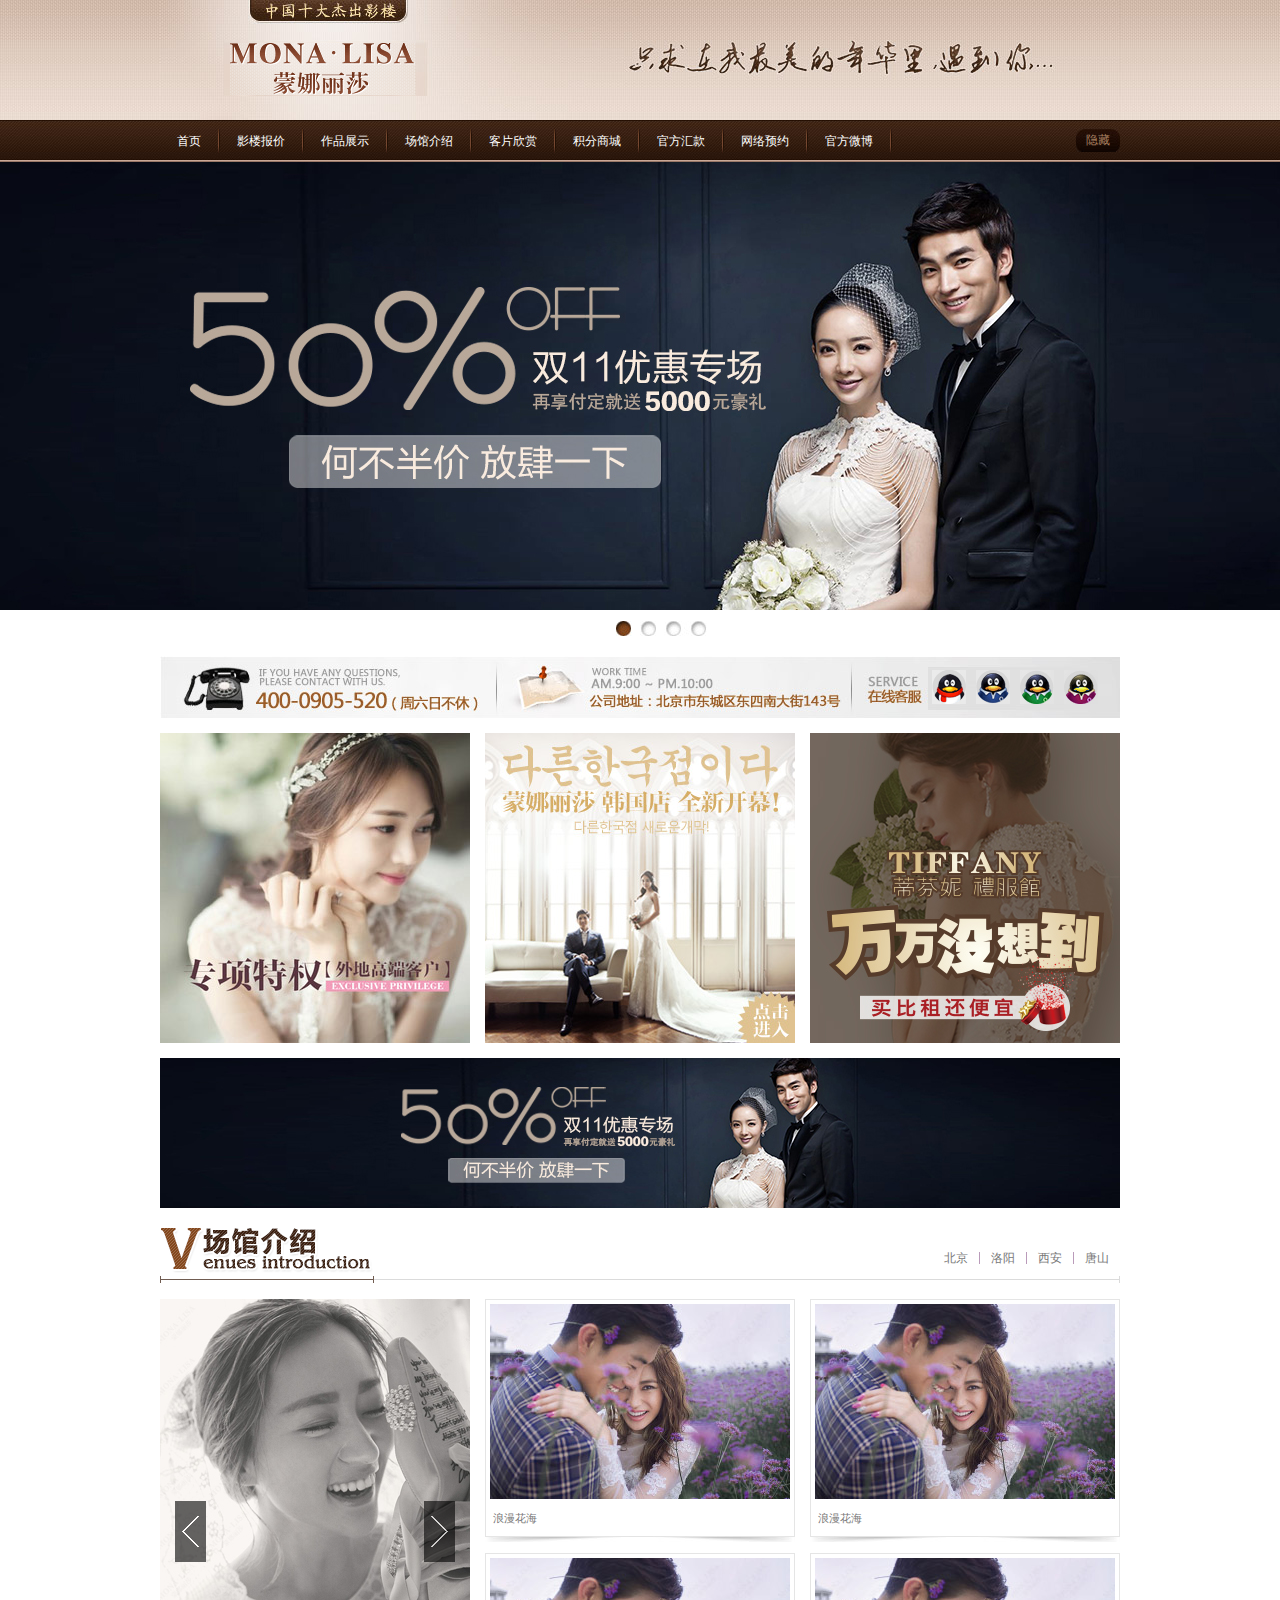
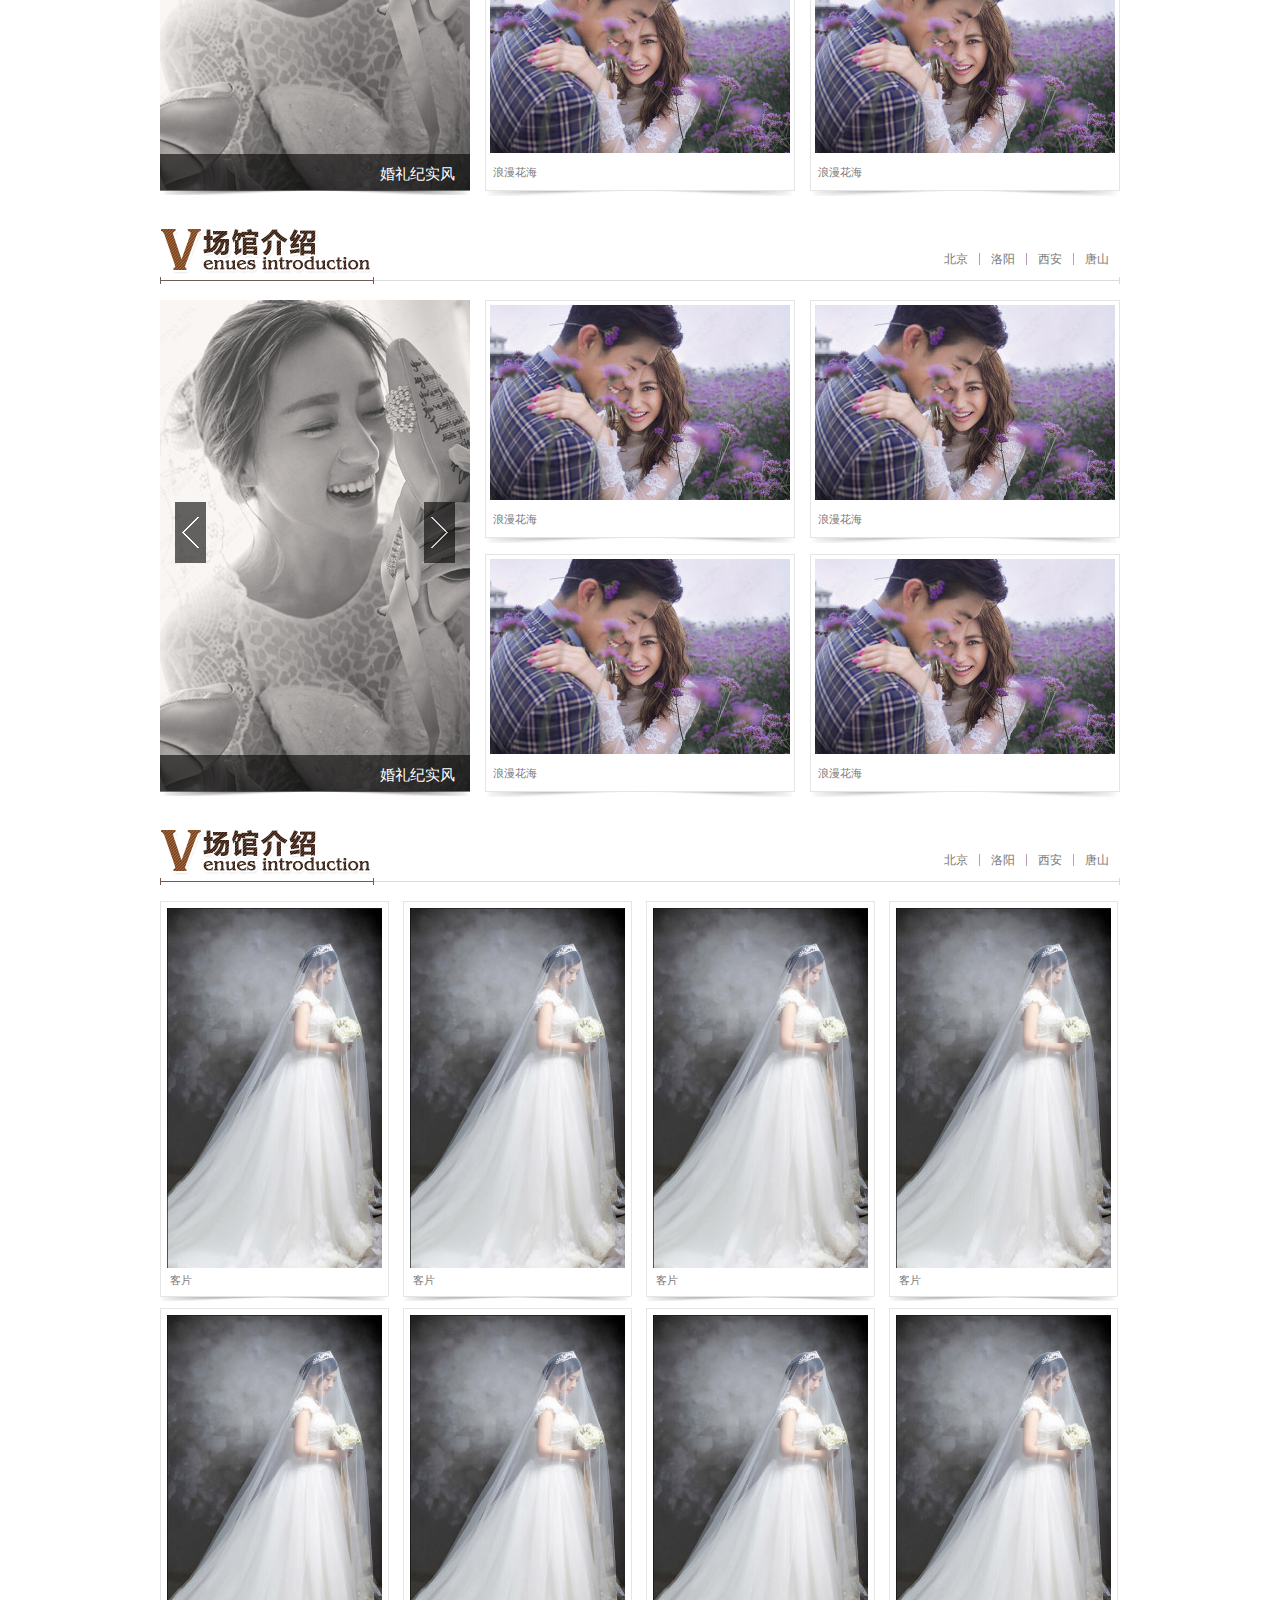
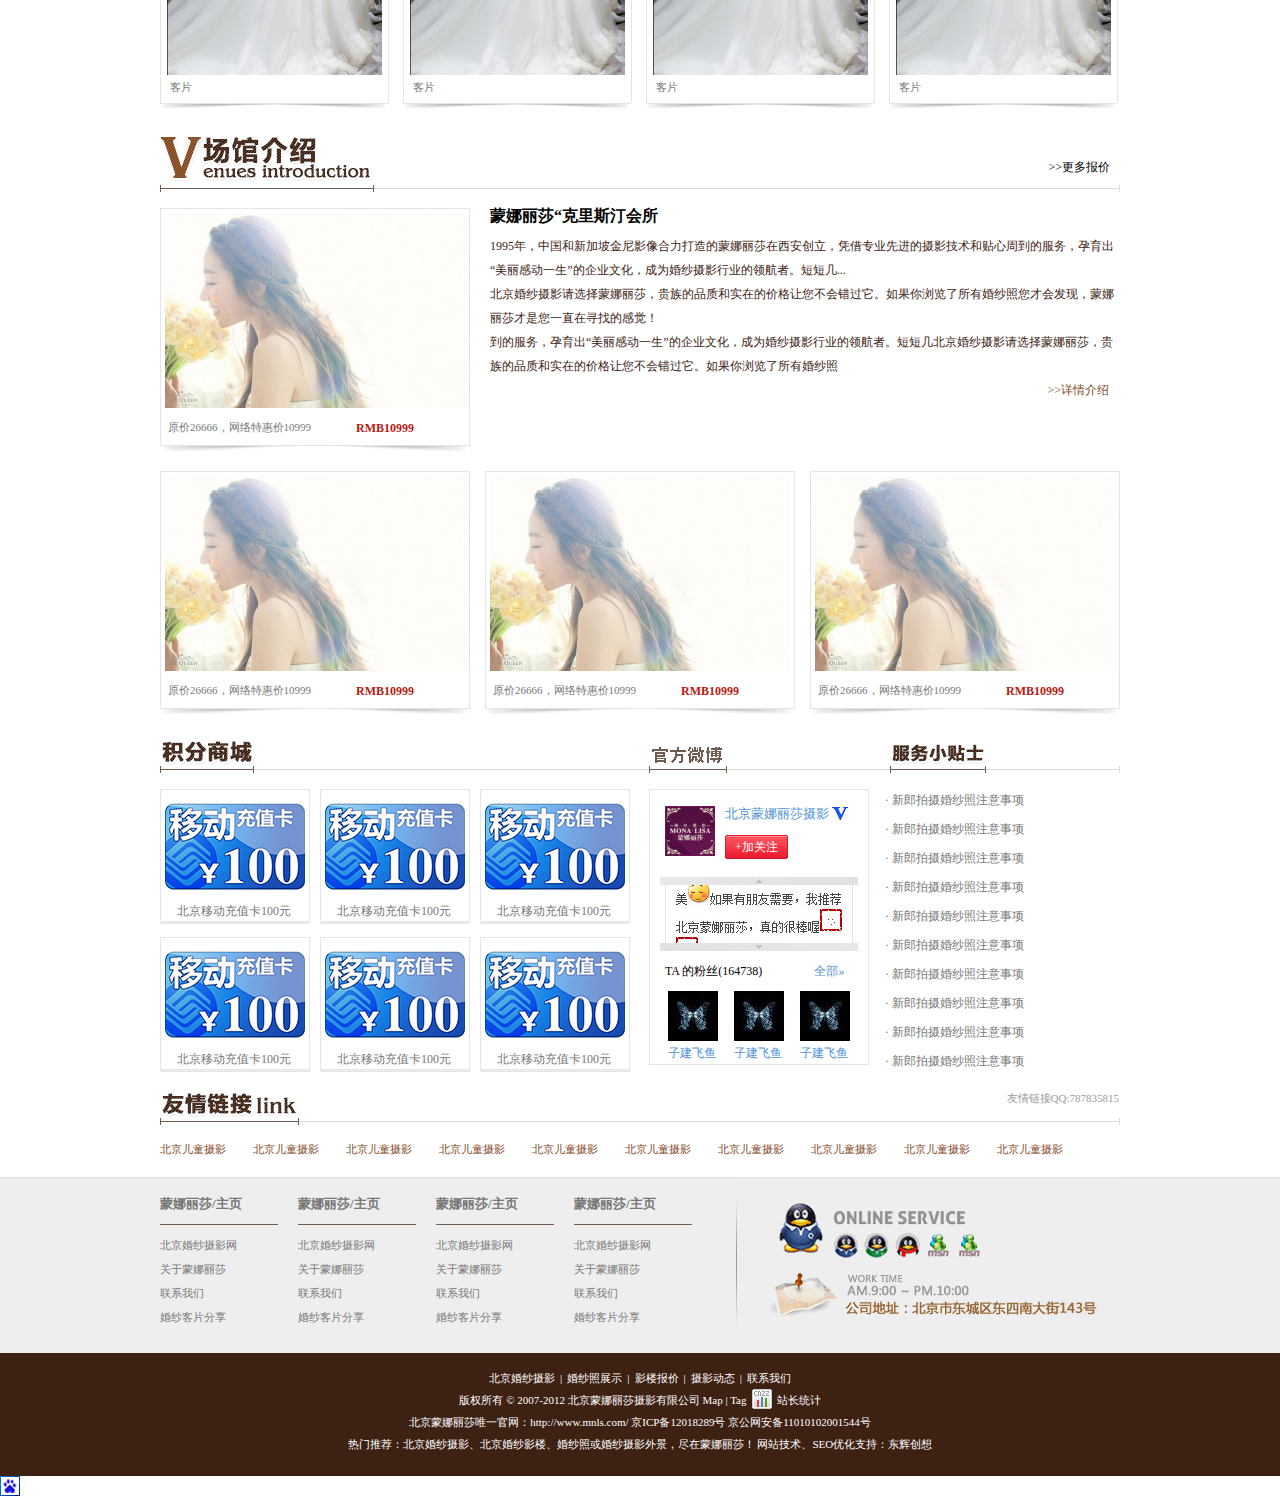
==== commit 840e8ad1: "website" ====
--- a/index.html
+++ b/index.html
@@ -1,67 +1,582 @@
 <!doctype html>
 <html>
-  <head>
-    <meta charset="utf-8">
-    <meta http-equiv="X-UA-Compatible" content="chrome=1">
-    <title>Jessicays.GitHub.com by jessicays</title>
-    <link rel="stylesheet" href="stylesheets/styles.css">
-    <link rel="stylesheet" href="stylesheets/github-dark.css">
-    <script src="https://ajax.googleapis.com/ajax/libs/jquery/1.7.1/jquery.min.js"></script>
-    <script src="javascripts/main.js"></script>
-    <!--[if lt IE 9]>
-      <script src="//html5shiv.googlecode.com/svn/trunk/html5.js"></script>
-    <![endif]-->
-    <meta name="viewport" content="width=device-width, initial-scale=1, user-scalable=no">
-
-  </head>
-  <body>
-
-      <header>
-        <h1>Jessicays.GitHub.com</h1>
-        <p>This is a personal website</p>
-      </header>
-
-      <div id="banner">
-        <span id="logo"></span>
-
-        <a href="https://github.com/jessicays" class="button fork"><strong>View On GitHub</strong></a>
-      </div><!-- end banner -->
-
-    <div class="wrapper">
-      <nav>
-        <ul></ul>
-      </nav>
-      <section>
-        <h3>
-<a id="welcome-to-github-pages" class="anchor" href="#welcome-to-github-pages" aria-hidden="true"><span aria-hidden="true" class="octicon octicon-link"></span></a>Welcome to GitHub Pages.</h3>
-
-<p>This automatic page generator is the easiest way to create beautiful pages for all of your projects. Author your page content here <a href="https://guides.github.com/features/mastering-markdown/">using GitHub Flavored Markdown</a>, select a template crafted by a designer, and publish. After your page is generated, you can check out the new <code>gh-pages</code> branch locally. If you’re using GitHub Desktop, simply sync your repository and you’ll see the new branch.</p>
-
-<h3>
-<a id="designer-templates" class="anchor" href="#designer-templates" aria-hidden="true"><span aria-hidden="true" class="octicon octicon-link"></span></a>Designer Templates</h3>
-
-<p>We’ve crafted some handsome templates for you to use. Go ahead and click 'Continue to layouts' to browse through them. You can easily go back to edit your page before publishing. After publishing your page, you can revisit the page generator and switch to another theme. Your Page content will be preserved.</p>
-
-<h3>
-<a id="creating-pages-manually" class="anchor" href="#creating-pages-manually" aria-hidden="true"><span aria-hidden="true" class="octicon octicon-link"></span></a>Creating pages manually</h3>
-
-<p>If you prefer to not use the automatic generator, push a branch named <code>gh-pages</code> to your repository to create a page manually. In addition to supporting regular HTML content, GitHub Pages support Jekyll, a simple, blog aware static site generator. Jekyll makes it easy to create site-wide headers and footers without having to copy them across every page. It also offers intelligent blog support and other advanced templating features.</p>
-
-<h3>
-<a id="authors-and-contributors" class="anchor" href="#authors-and-contributors" aria-hidden="true"><span aria-hidden="true" class="octicon octicon-link"></span></a>Authors and Contributors</h3>
-
-<p>You can <a href="https://help.github.com/articles/basic-writing-and-formatting-syntax/#mentioning-users-and-teams" class="user-mention">@mention</a> a GitHub username to generate a link to their profile. The resulting <code>&lt;a&gt;</code> element will link to the contributor’s GitHub Profile. For example: In 2007, Chris Wanstrath (<a href="https://github.com/defunkt" class="user-mention">@defunkt</a>), PJ Hyett (<a href="https://github.com/pjhyett" class="user-mention">@pjhyett</a>), and Tom Preston-Werner (<a href="https://github.com/mojombo" class="user-mention">@mojombo</a>) founded GitHub.</p>
-
-<h3>
-<a id="support-or-contact" class="anchor" href="#support-or-contact" aria-hidden="true"><span aria-hidden="true" class="octicon octicon-link"></span></a>Support or Contact</h3>
-
-<p>Having trouble with Pages? Check out our <a href="https://help.github.com/pages">documentation</a> or <a href="https://github.com/contact">contact support</a> and we’ll help you sort it out.</p>
-      </section>
-      <footer>
-        <p><small>Hosted on GitHub Pages &mdash; Theme by <a href="https://twitter.com/michigangraham">mattgraham</a></small></p>
-      </footer>
-    </div>
-    <!--[if !IE]><script>fixScale(document);</script><![endif]-->
-    
-  </body>
+<head>
+<meta charset="utf-8">
+<title>无标题文档</title>
+<link rel="stylesheet" href="css/base.css"/>
+<style>
+	.head-top{ background:url(img/1.jpg) repeat-x center 0; height:120px;}
+	.head-top h1{ background:url(img/logo.gif) no-repeat 70px 43px; width:960px; height:120px;text-indent:-999em; margin:0 auto;}
+	.head-top h1 a{ height:100%; display:block;}
+	
+	.nav{ background:url(img/2.jpg) repeat-x; height:42px;}
+	.nav-nr{ width:960px; margin:0 auto;}
+	.nav ul li i{ background:url(img/3.jpg) no-repeat; width:2px; height:24px; float:left; margin-top:9px;}
+	.nav ul li a{ float:left; color:#fff; padding-left:17px; padding-right:17px; line-height:42px;}
+	.nav ul li{ float:left;}
+	.yc a{ background:url(img/4.jpg) no-repeat; width:44px; height:24px; float:right; text-align:center; line-height:24px; color:#a98060; margin-top:8px;}
+	.nav ul{ float:left;}
+	.nav ul li a:hover{ color:#eeb87b;}
+	
+	.banner{ background:url(img/2014-11-03-15-01-17.jpg) repeat-x center 0; height:450px;}
+	.icon1{ width:960px; margin:0 auto;}
+	.icon1 p{ background:url(img/5.jpg) no-repeat; width:91px; height:15px;margin:9px 0 20px 456px;}
+	
+	.online{ background:url(img/8.jpg) no-repeat; width:960px; height:62px; margin:0 auto; margin-bottom:15px;}
+	.qq{ float:right; margin-top:14px; margin-right:22px;}
+	.icon2{ background:url(img/online1.gif) no-repeat; width:34px; height:34px; float:left;}
+	.icon3{ background:url(img/online2.gif) no-repeat; width:34px; height:34px; float:left;}
+	.icon4{ background:url(img/online3.gif) no-repeat; width:34px; height:34px; float:left;}
+	.icon5{ background:url(img/online4.gif) no-repeat; width:34px; height:34px; float:left;}
+	.qq a{ margin-left:10px;}
+	
+	.photo{ width:960px; margin:0 auto;}
+	.photo-top .icon6,.photo-top .icon7{ padding-right:15px;}
+	.photo-top{ margin-bottom:15px;}
+	.photo .icon8{ margin-bottom:20px;}
+	
+	.changguan{ width:960px; margin:0 auto; position:relative;margin-bottom:16px;}
+	.changguan-top h3{ background:url(img/hometitle_03.gif) no-repeat; width:214px; height:55px; float:left;}
+	.changguan-top ul{ float:right;}
+	.changguan-top ul li{ float:left; border-right:1px solid #ba9bba; color:#787878; padding-right:11px; padding-left:11px;}
+	.changguan-top ul .ts{ border-right:none;}
+	.changguan-top .adress{ padding-top:24px;}
+	.border-1{ width:746px;border-bottom:1px solid #dbdbdb;position:absolute; left:214px;top:51px;}
+	.border-2{border-right:1px solid #dbdbdb; height:7px; position:absolute; right:0; top:48px;}
+	
+	.cont-1{ width:960px; margin:0 auto; margin-bottom:27px;}
+	.cont-l{position:relative; float:left; margin-right:15px;}
+	.opa{ width:310px; height:41px; background:#000; position:absolute; left:0; bottom:0px; opacity:0.6;}
+	.word{ color:#fff; font-size:15px; position:absolute; left:220px; bottom:13px; }
+	.bottom{ position:absolute; left:0; bottom:0;}
+	.arr_l{ position:absolute; left:15px; top:202px; opacity:0.6;}
+	.arr_r{ position:absolute; left:264px; top:202px; opacity:0.6;}
+	
+	
+	.cont-r{ width:635px;  float:right;}
+	.nr-1{ width:308px; height:236px; border:1px solid #e5e5e5; border-bottom:none;}
+	.nr-1 p{ font-size:11px; color:#787878; padding-left:7px;} 
+	.nr-1 img{ padding:4px 4px 14px;}
+	.nr{ float:left;}
+	.b1,.b3{ margin-right:15px;}
+	.b1,.b2{ margin-bottom:5px;}
+	.nr-1:hover{ background:#eee;}
+	.nr-1:hover p{ color:#930;}
+	
+	.cont-2{ width:960px; margin:0 auto; margin-bottom:22px;}
+	.nr-2{ width:227px; height:394px; border:1px solid #e5e5e5; border-bottom:none;}
+	.nr-2 p{ font-size:11px; color:#787878; padding-left:9px;} 
+	.nr-2 img{ padding:6px 6px 7px;}
+	.nr-photo{ float:left; margin-right:14px;}
+	.last{ margin-right:0;}
+	.nr-2:hover{ background:#6CF;}
+	.nr-2:hover p{ color:#fff;}
+	
+	.changguan-top p{ float:right; margin-top:24px; margin-right:10px;}
+	.nr-3{ width:308px; height:236px; border:1px solid #e5e5e5; border-bottom:none;}
+	.nr-3 p{ font-size:11px; color:#787878; padding-left:7px;} 
+	.nr-3 img{ padding:4px 4px 14px;}
+	
+	.cont-3{ width:960px; margin:0 auto; margin-bottom:14px;}
+	.nr-3:hover{ background:#eee;}
+	.nr-3:hover p{ color:#930;}
+	.nr-3 p{ float:left;}
+	.nr-photo1{ margin-right:20px;}
+	.nr-3 .money{ padding-left:45px; font-weight:bold; color:#ba1911; font-size:12px;}
+	.nr-word h2{ font-size:16px; font-weight:bold; margin-top:4px; margin-bottom:10px;}
+	.nr-word p{ line-height:24px; color:#3c2112;}
+	.js a{ color:#83471d;}
+	.js{ text-align:right; padding-right:11px;}
+	
+	.cont-4{ width:960px; margin:0 auto; margin-bottom:21px;}
+	.cont-4-photo{ float:left; margin-right:15px;}
+	.cont-4-photo1{ margin-right:0;}
+	
+	.cont-5{ width:960px; margin:0 auto; position:relative; margin-bottom:8px;}
+	.icon11{ background:url(img/hometitle_14.gif) no-repeat; width:94px; height:32px; padding-right:395px; position:relative; z-index:1}
+	.icon12{ background:url(img/hometitle_17.gif) no-repeat; width:78px; height:32px; padding-right:163px; position:relative; z-index:1}
+	.icon13{ background:url(img/hometitle_19.gif) no-repeat; width:96px; height:32px; position:relative; z-index:1}
+	.cont-5 p{ float:left;}
+	.cont-5-top{ margin-bottom:16px;}
+	.icon14{ border-bottom:1px solid #dbdbdb; width:959px; position:absolute; left:0;top:28px;}
+	.icon15{ border-right:1px solid #dbdbdb; height:7px; position:absolute; right:0;top:25px;}
+	
+	.cont-5-photo1,.cont-5-photo2,.cont-5-photo3{ float:left;}
+	.cont-5-photo1{ width:470px;}
+	.cont-5-photo1 li{ width:148px; height:133px; border:1px solid #e5e5e5; position:relative;float:left; margin-right:10px; margin-bottom:13px;}
+	.cont-5-photo1 .icon16,.cont-5-photo1 .icon17{ margin-right:0;}
+	.cont-5-photo1 li img{ padding:4px 4px 6px;}
+	.cont-5-photo1 li p{ padding-left:16px; color:#787878;}
+	.cont-5-photo1 li i{ background:url(img/21.jpg) no-repeat; width:150px; height:2px; position:absolute; left:-1px; bottom:0;}
+	.cont-5-photo1 li:hover{ background:#6CF;}
+	
+	.cont-5-photo2{ width:218px; height:274px; border:1px solid #e5e5e5; margin-left:19px;}
+	.gz img,.gz .gz-nr{ float:left;}
+	.gz img{ margin:16px 10px 21px 15px;}
+	.gz div .title{ font-size:13px; color:#5093d5;margin-top:17px; margin-bottom:14px;background:url(img/24.jpg) no-repeat 107px 0; width:130px; height:14px;}
+	
+	.gz div a{ background:url(img/25.jpg) no-repeat; width:63px; height:24px; display:block; color:#fff; line-height:24px; text-align:center;}
+	 .icon30{ margin-left:10px; margin-bottom:14px;}
+	 .fans{ margin-left:15px; height:12px;}
+	 .fans .lj{ padding-left:52px;}
+	 .fans .lj a{ color:#5093d5;}
+	 .lastnr img{ padding-bottom:6px;}
+	 .lastnr{ margin-top:14px;color:#5093d5; margin-left:18px; }
+	 .lastnr li{ float:left; padding-right:16px;}
+	 
+	 
+	.cont-5-photo3{ margin-left:16px;}
+	.cont-5-photo3 li{ line-height:22px; color:#787878; padding-bottom:7px;}
+	
+	.cont-6{ width:960px; margin:0 auto;position:relative; margin-bottom:19px;}
+	.cont-6-top{ float:left;}
+	.icon20{ background:url(img/hometitle_24.gif) no-repeat; width:139px; height:32px; position:relative; z-index:1}
+	.icon21{ border-bottom:1px solid #dbdbdb; width:959px; position:absolute; left:0;top:28px;}
+	.icon22{ border-right:1px solid #dbdbdb; height:7px; position:absolute; right:0;top:25px;}
+	.icon23{ float:right; margin-right:1px; font-size:11px; color:#9b9b9b;}
+	
+	.cont-7{ width:960px; margin:0 auto; margin-bottom:9px;}
+	.cont-7 a{ color:#83471d; font-size:11px; margin-right:27px; padding-bottom:13px;float:left;}
+	
+	.foot-top{ background:url(img/17.jpg) repeat-x; height:176px;}
+	.foot-top-nr{ width:960px; margin:0 auto;}
+	.foot-top dt{ border-bottom:1px solid #705c51; width:118px; padding-top:20px; padding-bottom:14px; margin-bottom:8px;}
+	.foot-top dt a{ font-size:13px; font-weight:bold; color:#787878;}
+	.foot-top dd a{ font-size:11px; color:#787878; line-height:24px;}
+	.foot-top-nr dl{ float:left; margin-right:20px;}
+	.foot-top-nr img{ float:right; margin-top:1px;}
+	
+	
+	.foot{ background:url(img/18.jpg) repeat-x; height:123px;}
+	.foot-nr{ width:960px; margin:0 auto; color:#fff; padding-top:14px;}
+	.foot-nr a{ color:#fff; font-size:11px;}
+	.foot-nr p{ text-align:center; font-size:11px; line-height:22px;}
+	.foot-nr span,.foot-nr img{ padding:0 5px;}
+	
+</style>
+
+
+</head>
+
+<body>
+    <div class="head-top">
+    	<h1><a href="#">蒙娜丽莎</a></h1>
+    </div>
+    <div class="nav">
+    	<div class="nav-nr clearfix">
+            <ul class="clearfix">
+                <li class="clearfix"><a href="#">首页</a><i></i></li>
+                <li class="clearfix"><a href="#">影楼报价</a><i></i></li>
+                <li class="clearfix"><a href="#">作品展示</a><i></i></li>
+                <li class="clearfix"><a href="#">场馆介绍</a><i></i></li>
+                <li class="clearfix"><a href="#">客片欣赏</a><i></i></li>
+                <li class="clearfix"><a href="#">积分商城</a><i></i></li>
+                <li class="clearfix"><a href="#">官方汇款</a><i></i></li>
+                <li class="clearfix"><a href="#">网络预约</a><i></i></li>
+                <li class="clearfix"><a href="#">官方微博</a><i></i></li>
+            </ul>
+            <div class="yc"><a href="#">隐藏</a></div>
+        </div>
+    </div>
+    <div class="banner"></div>
+    <div class="icon1">
+    	<p></p>
+    </div>
+    <div class="online clearfix">
+    	<div class="qq clearfix">
+            <a href="#" class="icon2"></a>
+            <a href="#" class="icon3"></a>
+            <a href="#" class="icon4"></a>
+            <a href="#" class="icon5"></a>
+        </div>
+    </div>
+    <div class="photo">
+    	<div class="photo-top">
+        	<img src="img/9.jpg" class="icon6"/><img src="img/2014-05-29-12-05-25.jpg" class="icon7"/><img src="img/2014-11-03-16-18-57.jpg""/>   
+        </div>
+        <img src="img/banner.jpg" class="icon8"/>
+    </div>
+   <div class=" changguan">
+   		<div class=" changguan-top clearfix">
+        	<h3></h3>
+            <ul class="clearfix adress">
+            	<li>北京</li>
+                <li>洛阳</li>
+                <li>西安</li>
+                <li class="ts">唐山</li>
+            </ul>
+        </div>
+        <div class="border-1"></div>
+        <div class="border-2"></div>
+   </div>
+   <div class="cont-1 clearfix">
+   		<div class="cont-l">
+   			<img src="img/2014-08-15-14-02-54.jpg"/>
+            <div class="opa"></div>
+            <div class="word">婚礼纪实风</div>
+            <img src="img/10.jpg" class="bottom"/>
+            <img src="img/arr_l.gif" class="arr_l"/>
+            <img src="img/arr_r.gif" class="arr_r"/>
+        </div>
+        <div class="cont-r clearfix">
+        	<div class="nr b1 ">
+                <div class="nr-1">
+                    <img src="img/11.jpg"/>
+                    <p>浪漫花海</p>
+                </div>
+                <img src="img/12.jpg" class="bk"/>
+             </div>
+             <div class="nr b2">
+                <div class="nr-1">
+                    <img src="img/11.jpg"/>
+                    <p>浪漫花海</p>
+                </div>
+                <img src="img/12.jpg" class="bk"/>
+             </div>
+             <div class="nr b3">
+                <div class="nr-1">
+                    <img src="img/11.jpg"/>
+                    <p>浪漫花海</p>
+                </div>
+                <img src="img/12.jpg" class="bk"/>
+             </div>
+             <div class="nr">
+                <div class="nr-1">
+                    <img src="img/11.jpg"/>
+                    <p>浪漫花海</p>
+                </div>
+                <img src="img/12.jpg" class="bk"/>
+             </div>
+        </div>
+   </div>
+    <div class=" changguan">
+   		<div class=" changguan-top clearfix">
+        	<h3></h3>
+            <ul class="clearfix adress">
+            	<li>北京</li>
+                <li>洛阳</li>
+                <li>西安</li>
+                <li class="ts">唐山</li>
+            </ul>
+        </div>
+        <div class="border-1"></div>
+        <div class="border-2"></div>
+   </div>
+   <div class="cont-1 clearfix">
+   		<div class="cont-l">
+   			<img src="img/2014-08-15-14-02-54.jpg"/>
+            <div class="opa"></div>
+            <div class="word">婚礼纪实风</div>
+            <img src="img/10.jpg" class="bottom"/>
+            <img src="img/arr_l.gif" class="arr_l"/>
+            <img src="img/arr_r.gif" class="arr_r"/>
+        </div>
+        <div class="cont-r clearfix">
+        	<div class="nr b1 ">
+                <div class="nr-1">
+                    <img src="img/11.jpg"/>
+                    <p>浪漫花海</p>
+                </div>
+                <img src="img/12.jpg" class="bk"/>
+             </div>
+             <div class="nr b2">
+                <div class="nr-1">
+                    <img src="img/11.jpg"/>
+                    <p>浪漫花海</p>
+                </div>
+                <img src="img/12.jpg" class="bk"/>
+             </div>
+             <div class="nr b3">
+                <div class="nr-1">
+                    <img src="img/11.jpg"/>
+                    <p>浪漫花海</p>
+                </div>
+                <img src="img/12.jpg" class="bk"/>
+             </div>
+             <div class="nr">
+                <div class="nr-1">
+                    <img src="img/11.jpg"/>
+                    <p>浪漫花海</p>
+                </div>
+                <img src="img/12.jpg" class="bk"/>
+             </div>
+        </div>
+   </div>
+       <div class=" changguan">
+   		<div class=" changguan-top clearfix">
+        	<h3></h3>
+            <ul class="clearfix adress">
+            	<li>北京</li>
+                <li>洛阳</li>
+                <li>西安</li>
+                <li class="ts">唐山</li>
+            </ul>
+        </div>
+        <div class="border-1"></div>
+        <div class="border-2"></div>
+   </div>
+<div class="cont-2 clearfix">
+   <div class="nr-photo">
+       <div class="nr-2">
+            <img src="img/13.jpg"/>
+            <p>客片</p>
+       </div>
+       <img src="img/14.jpg" class="bk"/>
+   </div>
+   <div class="nr-photo">
+       <div class="nr-2">
+            <img src="img/13.jpg"/>
+            <p>客片</p>
+       </div>
+       <img src="img/14.jpg" class="bk"/>
+   </div>
+   <div class="nr-photo">
+       <div class="nr-2">
+            <img src="img/13.jpg"/>
+            <p>客片</p>
+       </div>
+       <img src="img/14.jpg" class="bk"/>
+   </div>
+   <div class="nr-photo last">
+       <div class="nr-2">
+            <img src="img/13.jpg"/>
+            <p>客片</p>
+       </div>
+       <img src="img/14.jpg" class="bk"/>
+   </div>
+   <div class="nr-photo">
+       <div class="nr-2">
+            <img src="img/13.jpg"/>
+            <p>客片</p>
+       </div>
+       <img src="img/14.jpg" class="bk"/>
+   </div>
+   <div class="nr-photo">
+       <div class="nr-2">
+            <img src="img/13.jpg"/>
+            <p>客片</p>
+       </div>
+       <img src="img/14.jpg" class="bk"/>
+   </div>
+   <div class="nr-photo">
+       <div class="nr-2">
+            <img src="img/13.jpg"/>
+            <p>客片</p>
+       </div>
+       <img src="img/14.jpg" class="bk"/>
+   </div>
+   <div class="nr-photo last">
+       <div class="nr-2">
+            <img src="img/13.jpg"/>
+            <p>客片</p>
+       </div>
+       <img src="img/14.jpg" class="bk"/>
+   </div>
+</div>
+ <div class=" changguan">
+   		<div class=" changguan-top clearfix">
+        	<h3></h3>
+            <p><a href="#">>>更多报价</a></p>
+        </div>
+        <div class="border-1"></div>
+        <div class="border-2"></div>
+   </div>
+<div class="cont-3 clearfix">   
+   <div class="nr-photo nr-photo1 ">
+       <div class="nr-3">
+            <img src="img/15.jpg"/>
+            <div class="clearfix">
+            	<p>原价26666，网络特惠价10999</p>
+                <p class="money">RMB10999</p>
+            </div>
+       </div>
+       <img src="img/12.jpg" class="bk"/>
+   </div>
+   <div class="nr-word">
+   		<h2>蒙娜丽莎“克里斯汀会所</h2>
+        <p>1995年，中国和新加坡金尼影像合力打造的蒙娜丽莎在西安创立，凭借专业先进的摄影技术和贴心周到的服务，孕育出“美丽感动一生”的企业文化，成为婚纱摄影行业的领航者。短短几...</p>
+        <p>北京婚纱摄影请选择蒙娜丽莎，贵族的品质和实在的价格让您不会错过它。如果你浏览了所有婚纱照您才会发现，蒙娜丽莎才是您一直在寻找的感觉！</p>
+        <p>到的服务，孕育出“美丽感动一生”的企业文化，成为婚纱摄影行业的领航者。短短几北京婚纱摄影请选择蒙娜丽莎，贵族的品质和实在的价格让您不会错过它。如果你浏览了所有婚纱照</p>
+        <p class="js"><a href="#">>>详情介绍</a></p>
+   </div>
+</div>
+<div class="cont-4 clearfix">
+   <div class="cont-4-photo">
+       <div class="nr-3">
+            <img src="img/15.jpg"/>
+            <div class="clearfix">
+            	<p>原价26666，网络特惠价10999</p>
+                <p class="money">RMB10999</p>
+            </div>
+       </div>
+       <img src="img/12.jpg" class="bk"/>
+   </div>
+   <div class="cont-4-photo ">
+       <div class="nr-3">
+            <img src="img/15.jpg"/>
+            <div class="clearfix">
+            	<p>原价26666，网络特惠价10999</p>
+                <p class="money">RMB10999</p>
+            </div>
+       </div>
+       <img src="img/12.jpg" class="bk"/>
+   </div>
+   <div class="cont-4-photo cont-4-photo1">
+       <div class="nr-3">
+            <img src="img/15.jpg"/>
+            <div class="clearfix">
+            	<p>原价26666，网络特惠价10999</p>
+                <p class="money">RMB10999</p>
+            </div>
+       </div>
+       <img src="img/12.jpg" class="bk"/>
+   </div>
+</div>
+
+<div class="cont-5">
+    <div class="clearfix cont-5-top">
+        <p class="icon11"></p>
+        <p class="icon12"></p>
+        <p class="icon13"></p>
+        <p class="icon14"></p>
+        <p class="icon15"></p>
+    </div>
+    <div class="cont-5-photo clearfix">
+    	<ul class="cont-5-photo1 clearfix">
+            <li>
+            	<img src="img/2013-06-06-17-24-19.jpg"/>
+                <p>北京移动充值卡100元</p>
+                <i></i>
+            </li>
+            <li>
+            	<img src="img/2013-06-06-17-24-19.jpg"/>
+                <p>北京移动充值卡100元</p>
+                <i></i>
+            </li>
+            <li class="icon16">
+            	<img src="img/2013-06-06-17-24-19.jpg"/>
+                <p>北京移动充值卡100元</p>
+                <i></i>
+            </li>
+            <li>
+            	<img src="img/2013-06-06-17-24-19.jpg"/>
+                <p>北京移动充值卡100元</p>
+                <i></i>
+            </li>
+            <li>
+            	<img src="img/2013-06-06-17-24-19.jpg"/>
+                <p>北京移动充值卡100元</p>
+                <i></i>
+            </li>
+            <li class="icon17">
+            	<img src="img/2013-06-06-17-24-19.jpg"/>
+                <p>北京移动充值卡100元</p>
+                <i></i>
+            </li>
+        </ul>
+        <div class="cont-5-photo2">
+        	<div class="gz clearfix">
+            	<img src="img/23.jpg"/>
+                <div class="gz-nr">
+                	<h4 class="title">北京蒙娜丽莎摄影</h4>
+                    <h4  class="bjtp"><a href="#">+加关注</a></h4>
+                </div>
+            </div>
+            <img src="img/26.jpg" class="icon30"/>
+            <div class="fans">
+            	<p>TA 的粉丝(164738)</p>
+                <p class="lj"><a href="#">全部»</a></p>
+            </div>
+            <ul class="lastnr clearfix">
+            	<li>
+                	<img src="img/27.jpg"/>
+                    <h5>子建飞鱼</h5>
+                </li>
+                <li>
+                	<img src="img/27.jpg"/>
+                    <h5>子建飞鱼</h5>
+                </li>
+                <li>
+                	<img src="img/27.jpg"/>
+                    <h5>子建飞鱼</h5>
+                </li>
+            </ul>
+        </div>
+        
+        
+        <ul class="cont-5-photo3">
+        	<li>· 新郎拍摄婚纱照注意事项</li>
+            <li>· 新郎拍摄婚纱照注意事项</li>
+            <li>· 新郎拍摄婚纱照注意事项</li>
+            <li>· 新郎拍摄婚纱照注意事项</li>
+            <li>· 新郎拍摄婚纱照注意事项</li>
+            <li>· 新郎拍摄婚纱照注意事项</li>
+            <li>· 新郎拍摄婚纱照注意事项</li>
+            <li>· 新郎拍摄婚纱照注意事项</li>
+            <li>· 新郎拍摄婚纱照注意事项</li>
+            <li>· 新郎拍摄婚纱照注意事项</li>
+        </ul>
+        
+    </div>
+</div>
+
+<div class="cont-6 clearfix">
+	<div class="cont-6-top">
+        <p class="icon20"></p>
+        <p class="icon21"></p>
+        <p class="icon22"></p>
+    </div>
+    <p class="icon23">友情链接QQ:787835815</p>
+</div>
+
+<div class="cont-7 clearfix">
+	<a href="#">北京儿童摄影</a><a href="#">北京儿童摄影</a><a href="#">北京儿童摄影</a><a href="#">北京儿童摄影</a><a href="#">北京儿童摄影</a><a href="#">北京儿童摄影</a><a href="#">北京儿童摄影</a><a href="#">北京儿童摄影</a><a href="#">北京儿童摄影</a><a href="#">北京儿童摄影</a>
+</div>
+
+<div class=foot-top>
+	<div class="foot-top-nr clearfix">
+        <dl>
+            <dt><a href="#">蒙娜丽莎/主页</a></dt>
+            <dd><a href="#">北京婚纱摄影网</a></dd>
+            <dd><a href="#">关于蒙娜丽莎</a></dd>
+            <dd><a href="#">联系我们</a></dd>
+            <dd><a href="#">婚纱客片分享</a></dd>
+        </dl>
+         <dl>
+            <dt><a href="#">蒙娜丽莎/主页</a></dt>
+            <dd><a href="#">北京婚纱摄影网</a></dd>
+            <dd><a href="#">关于蒙娜丽莎</a></dd>
+            <dd><a href="#">联系我们</a></dd>
+            <dd><a href="#">婚纱客片分享</a></dd>
+        </dl>
+         <dl>
+            <dt><a href="#">蒙娜丽莎/主页</a></dt>
+            <dd><a href="#">北京婚纱摄影网</a></dd>
+            <dd><a href="#">关于蒙娜丽莎</a></dd>
+            <dd><a href="#">联系我们</a></dd>
+            <dd><a href="#">婚纱客片分享</a></dd>
+        </dl>
+         <dl>
+            <dt><a href="#">蒙娜丽莎/主页</a></dt>
+            <dd><a href="#">北京婚纱摄影网</a></dd>
+            <dd><a href="#">关于蒙娜丽莎</a></dd>
+            <dd><a href="#">联系我们</a></dd>
+            <dd><a href="#">婚纱客片分享</a></dd>
+        </dl>
+        <img src="img/16.jpg"/>
+    </div>	
+</div>
+
+
+<div class=foot>
+	<div class="foot-nr">
+		<p><a href="#">北京婚纱摄影</a><span>|</span><a href="#">婚纱照展示</a><span>|</span><a href="#">影楼报价</a><span>|</span><a href="#">摄影动态</a><span>|</span><a href="#">联系我们</a></p>
+        <p>版权所有 © 2007-2012 北京蒙娜丽莎摄影有限公司 Map | Tag<img src="img/pic1.gif"/>站长统计</p>
+        <p>北京蒙娜丽莎唯一官网：http://www.mnls.com/ 京ICP备12018289号 京公网安备11010102001544号</p>
+        <p>热门推荐：北京婚纱摄影、北京婚纱影楼、婚纱照或婚纱摄影外景，尽在蒙娜丽莎！ 网站技术、SEO优化支持：东辉创想</p>
+    </div>
+</div>
+<img src="img/21.gif"/>
+  
+</body>
 </html>
--- a/css/base.css
+++ b/css/base.css
@@ -0,0 +1,18 @@
+@charset "utf-8";
+/* 基础css */
+
+*{ padding:0; margin:0; line-height: 100%;}
+body{ font-size:12px;}
+ul,ol{ list-style:none;}
+a{ color:#000; text-decoration:none;}
+h1,h2,h3,h4,h5,h6{ font-size:12px; font-weight:normal;}
+i,em{ font-style:normal;}
+b,strong{ font-weight:normal;}
+a img{ border:none;}
+img{ vertical-align:top;}
+.clearfix:after{ display: block; content: '' ; clear: both;}
+.clearfix{zoom:1;}
+input{ outline: none;}
+textarea{ resize: none; }
+table{ border-collapse:collapse;}
+td,th{ border:1px solid #000; padding:0;}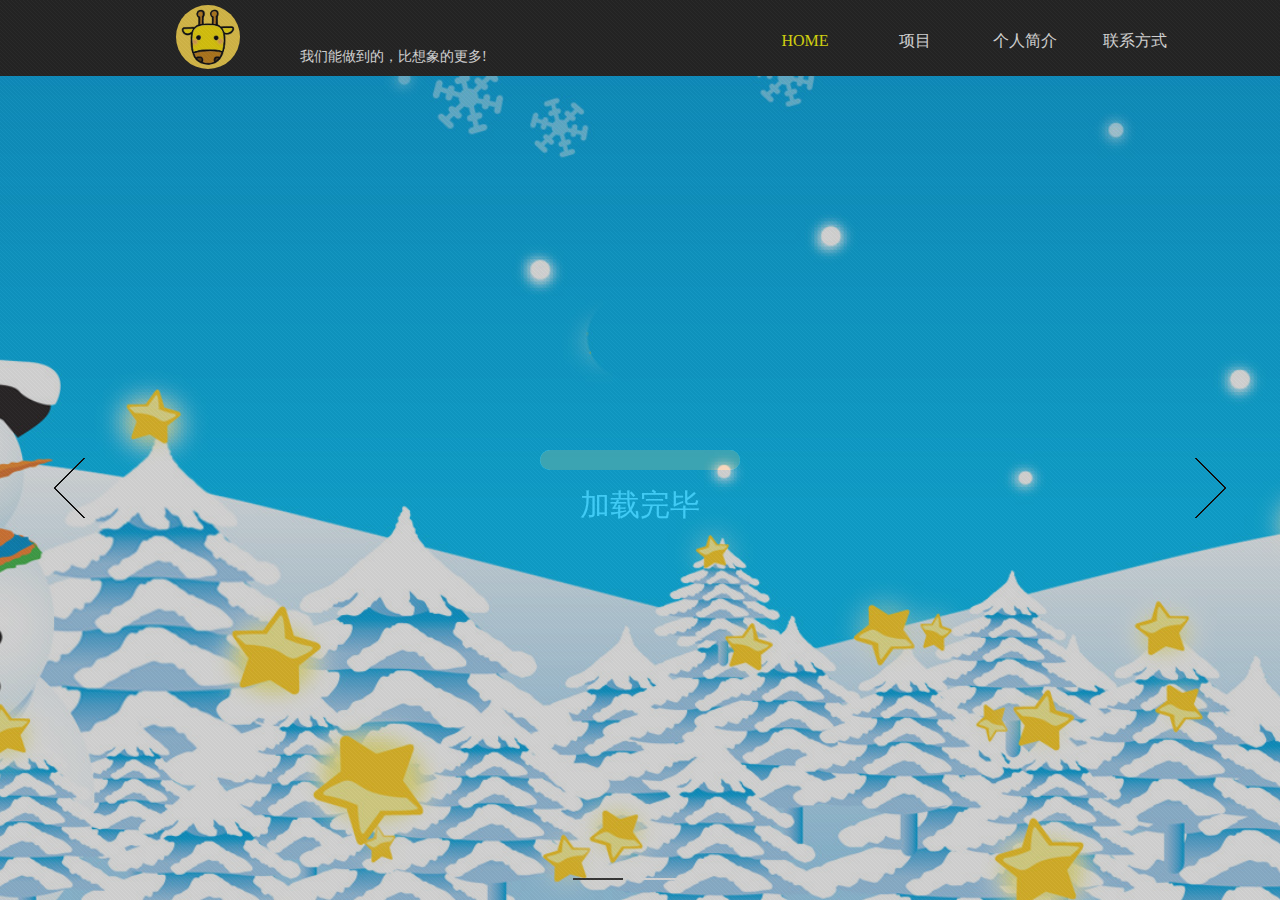
==== commit 37774e2c: "123" ====
--- a/index.html
+++ b/index.html
@@ -1,582 +1,190 @@
 <!doctype html>
-<html>
+<html lang="en">
 <head>
-<meta charset="utf-8">
-<title>无标题文档</title>
-<link rel="stylesheet" href="css/base.css"/>
-<style>
-	.head-top{ background:url(img/1.jpg) repeat-x center 0; height:120px;}
-	.head-top h1{ background:url(img/logo.gif) no-repeat 70px 43px; width:960px; height:120px;text-indent:-999em; margin:0 auto;}
-	.head-top h1 a{ height:100%; display:block;}
-	
-	.nav{ background:url(img/2.jpg) repeat-x; height:42px;}
-	.nav-nr{ width:960px; margin:0 auto;}
-	.nav ul li i{ background:url(img/3.jpg) no-repeat; width:2px; height:24px; float:left; margin-top:9px;}
-	.nav ul li a{ float:left; color:#fff; padding-left:17px; padding-right:17px; line-height:42px;}
-	.nav ul li{ float:left;}
-	.yc a{ background:url(img/4.jpg) no-repeat; width:44px; height:24px; float:right; text-align:center; line-height:24px; color:#a98060; margin-top:8px;}
-	.nav ul{ float:left;}
-	.nav ul li a:hover{ color:#eeb87b;}
-	
-	.banner{ background:url(img/2014-11-03-15-01-17.jpg) repeat-x center 0; height:450px;}
-	.icon1{ width:960px; margin:0 auto;}
-	.icon1 p{ background:url(img/5.jpg) no-repeat; width:91px; height:15px;margin:9px 0 20px 456px;}
-	
-	.online{ background:url(img/8.jpg) no-repeat; width:960px; height:62px; margin:0 auto; margin-bottom:15px;}
-	.qq{ float:right; margin-top:14px; margin-right:22px;}
-	.icon2{ background:url(img/online1.gif) no-repeat; width:34px; height:34px; float:left;}
-	.icon3{ background:url(img/online2.gif) no-repeat; width:34px; height:34px; float:left;}
-	.icon4{ background:url(img/online3.gif) no-repeat; width:34px; height:34px; float:left;}
-	.icon5{ background:url(img/online4.gif) no-repeat; width:34px; height:34px; float:left;}
-	.qq a{ margin-left:10px;}
-	
-	.photo{ width:960px; margin:0 auto;}
-	.photo-top .icon6,.photo-top .icon7{ padding-right:15px;}
-	.photo-top{ margin-bottom:15px;}
-	.photo .icon8{ margin-bottom:20px;}
-	
-	.changguan{ width:960px; margin:0 auto; position:relative;margin-bottom:16px;}
-	.changguan-top h3{ background:url(img/hometitle_03.gif) no-repeat; width:214px; height:55px; float:left;}
-	.changguan-top ul{ float:right;}
-	.changguan-top ul li{ float:left; border-right:1px solid #ba9bba; color:#787878; padding-right:11px; padding-left:11px;}
-	.changguan-top ul .ts{ border-right:none;}
-	.changguan-top .adress{ padding-top:24px;}
-	.border-1{ width:746px;border-bottom:1px solid #dbdbdb;position:absolute; left:214px;top:51px;}
-	.border-2{border-right:1px solid #dbdbdb; height:7px; position:absolute; right:0; top:48px;}
-	
-	.cont-1{ width:960px; margin:0 auto; margin-bottom:27px;}
-	.cont-l{position:relative; float:left; margin-right:15px;}
-	.opa{ width:310px; height:41px; background:#000; position:absolute; left:0; bottom:0px; opacity:0.6;}
-	.word{ color:#fff; font-size:15px; position:absolute; left:220px; bottom:13px; }
-	.bottom{ position:absolute; left:0; bottom:0;}
-	.arr_l{ position:absolute; left:15px; top:202px; opacity:0.6;}
-	.arr_r{ position:absolute; left:264px; top:202px; opacity:0.6;}
-	
-	
-	.cont-r{ width:635px;  float:right;}
-	.nr-1{ width:308px; height:236px; border:1px solid #e5e5e5; border-bottom:none;}
-	.nr-1 p{ font-size:11px; color:#787878; padding-left:7px;} 
-	.nr-1 img{ padding:4px 4px 14px;}
-	.nr{ float:left;}
-	.b1,.b3{ margin-right:15px;}
-	.b1,.b2{ margin-bottom:5px;}
-	.nr-1:hover{ background:#eee;}
-	.nr-1:hover p{ color:#930;}
-	
-	.cont-2{ width:960px; margin:0 auto; margin-bottom:22px;}
-	.nr-2{ width:227px; height:394px; border:1px solid #e5e5e5; border-bottom:none;}
-	.nr-2 p{ font-size:11px; color:#787878; padding-left:9px;} 
-	.nr-2 img{ padding:6px 6px 7px;}
-	.nr-photo{ float:left; margin-right:14px;}
-	.last{ margin-right:0;}
-	.nr-2:hover{ background:#6CF;}
-	.nr-2:hover p{ color:#fff;}
-	
-	.changguan-top p{ float:right; margin-top:24px; margin-right:10px;}
-	.nr-3{ width:308px; height:236px; border:1px solid #e5e5e5; border-bottom:none;}
-	.nr-3 p{ font-size:11px; color:#787878; padding-left:7px;} 
-	.nr-3 img{ padding:4px 4px 14px;}
-	
-	.cont-3{ width:960px; margin:0 auto; margin-bottom:14px;}
-	.nr-3:hover{ background:#eee;}
-	.nr-3:hover p{ color:#930;}
-	.nr-3 p{ float:left;}
-	.nr-photo1{ margin-right:20px;}
-	.nr-3 .money{ padding-left:45px; font-weight:bold; color:#ba1911; font-size:12px;}
-	.nr-word h2{ font-size:16px; font-weight:bold; margin-top:4px; margin-bottom:10px;}
-	.nr-word p{ line-height:24px; color:#3c2112;}
-	.js a{ color:#83471d;}
-	.js{ text-align:right; padding-right:11px;}
-	
-	.cont-4{ width:960px; margin:0 auto; margin-bottom:21px;}
-	.cont-4-photo{ float:left; margin-right:15px;}
-	.cont-4-photo1{ margin-right:0;}
-	
-	.cont-5{ width:960px; margin:0 auto; position:relative; margin-bottom:8px;}
-	.icon11{ background:url(img/hometitle_14.gif) no-repeat; width:94px; height:32px; padding-right:395px; position:relative; z-index:1}
-	.icon12{ background:url(img/hometitle_17.gif) no-repeat; width:78px; height:32px; padding-right:163px; position:relative; z-index:1}
-	.icon13{ background:url(img/hometitle_19.gif) no-repeat; width:96px; height:32px; position:relative; z-index:1}
-	.cont-5 p{ float:left;}
-	.cont-5-top{ margin-bottom:16px;}
-	.icon14{ border-bottom:1px solid #dbdbdb; width:959px; position:absolute; left:0;top:28px;}
-	.icon15{ border-right:1px solid #dbdbdb; height:7px; position:absolute; right:0;top:25px;}
-	
-	.cont-5-photo1,.cont-5-photo2,.cont-5-photo3{ float:left;}
-	.cont-5-photo1{ width:470px;}
-	.cont-5-photo1 li{ width:148px; height:133px; border:1px solid #e5e5e5; position:relative;float:left; margin-right:10px; margin-bottom:13px;}
-	.cont-5-photo1 .icon16,.cont-5-photo1 .icon17{ margin-right:0;}
-	.cont-5-photo1 li img{ padding:4px 4px 6px;}
-	.cont-5-photo1 li p{ padding-left:16px; color:#787878;}
-	.cont-5-photo1 li i{ background:url(img/21.jpg) no-repeat; width:150px; height:2px; position:absolute; left:-1px; bottom:0;}
-	.cont-5-photo1 li:hover{ background:#6CF;}
-	
-	.cont-5-photo2{ width:218px; height:274px; border:1px solid #e5e5e5; margin-left:19px;}
-	.gz img,.gz .gz-nr{ float:left;}
-	.gz img{ margin:16px 10px 21px 15px;}
-	.gz div .title{ font-size:13px; color:#5093d5;margin-top:17px; margin-bottom:14px;background:url(img/24.jpg) no-repeat 107px 0; width:130px; height:14px;}
-	
-	.gz div a{ background:url(img/25.jpg) no-repeat; width:63px; height:24px; display:block; color:#fff; line-height:24px; text-align:center;}
-	 .icon30{ margin-left:10px; margin-bottom:14px;}
-	 .fans{ margin-left:15px; height:12px;}
-	 .fans .lj{ padding-left:52px;}
-	 .fans .lj a{ color:#5093d5;}
-	 .lastnr img{ padding-bottom:6px;}
-	 .lastnr{ margin-top:14px;color:#5093d5; margin-left:18px; }
-	 .lastnr li{ float:left; padding-right:16px;}
-	 
-	 
-	.cont-5-photo3{ margin-left:16px;}
-	.cont-5-photo3 li{ line-height:22px; color:#787878; padding-bottom:7px;}
-	
-	.cont-6{ width:960px; margin:0 auto;position:relative; margin-bottom:19px;}
-	.cont-6-top{ float:left;}
-	.icon20{ background:url(img/hometitle_24.gif) no-repeat; width:139px; height:32px; position:relative; z-index:1}
-	.icon21{ border-bottom:1px solid #dbdbdb; width:959px; position:absolute; left:0;top:28px;}
-	.icon22{ border-right:1px solid #dbdbdb; height:7px; position:absolute; right:0;top:25px;}
-	.icon23{ float:right; margin-right:1px; font-size:11px; color:#9b9b9b;}
-	
-	.cont-7{ width:960px; margin:0 auto; margin-bottom:9px;}
-	.cont-7 a{ color:#83471d; font-size:11px; margin-right:27px; padding-bottom:13px;float:left;}
-	
-	.foot-top{ background:url(img/17.jpg) repeat-x; height:176px;}
-	.foot-top-nr{ width:960px; margin:0 auto;}
-	.foot-top dt{ border-bottom:1px solid #705c51; width:118px; padding-top:20px; padding-bottom:14px; margin-bottom:8px;}
-	.foot-top dt a{ font-size:13px; font-weight:bold; color:#787878;}
-	.foot-top dd a{ font-size:11px; color:#787878; line-height:24px;}
-	.foot-top-nr dl{ float:left; margin-right:20px;}
-	.foot-top-nr img{ float:right; margin-top:1px;}
-	
-	
-	.foot{ background:url(img/18.jpg) repeat-x; height:123px;}
-	.foot-nr{ width:960px; margin:0 auto; color:#fff; padding-top:14px;}
-	.foot-nr a{ color:#fff; font-size:11px;}
-	.foot-nr p{ text-align:center; font-size:11px; line-height:22px;}
-	.foot-nr span,.foot-nr img{ padding:0 5px;}
-	
-</style>
+    <meta charset="UTF-8">
+    <title>个人作品</title>
 
+<link rel="stylesheet" href="css/common.css">
+<link rel="stylesheet" href="css/css3.css">
+<link rel="stylesheet" href="css/public.css">
 
 </head>
 
 <body>
-    <div class="head-top">
-    	<h1><a href="#">蒙娜丽莎</a></h1>
-    </div>
-    <div class="nav">
-    	<div class="nav-nr clearfix">
-            <ul class="clearfix">
-                <li class="clearfix"><a href="#">首页</a><i></i></li>
-                <li class="clearfix"><a href="#">影楼报价</a><i></i></li>
-                <li class="clearfix"><a href="#">作品展示</a><i></i></li>
-                <li class="clearfix"><a href="#">场馆介绍</a><i></i></li>
-                <li class="clearfix"><a href="#">客片欣赏</a><i></i></li>
-                <li class="clearfix"><a href="#">积分商城</a><i></i></li>
-                <li class="clearfix"><a href="#">官方汇款</a><i></i></li>
-                <li class="clearfix"><a href="#">网络预约</a><i></i></li>
-                <li class="clearfix"><a href="#">官方微博</a><i></i></li>
-            </ul>
-            <div class="yc"><a href="#">隐藏</a></div>
+
+ <div class="loadDiv" id="loadDiv">
+    <div class="load">
+        <div class="load_line">
+            <p id="line"></p>
+        </div>
+        <span id="loginnum" class="f12 fw"></span>
+    </div>     
+</div>  
+
+<!-- 头部 -->
+<div class="header">
+    <div class="header_main">
+        <div class="pic">
+                    <img src="images/qq.jpg">
+                    <p>我们能做到的，比想象的更多!</p>
+            </div>
+        <div class="nav" id="nav">
+            <div class="nav_main">
+                <a href="javascript:;"><span><font>首页</font>HOME</span></a>
+                <a href="javascript:;"><span><font>项目</font>WORKS</span></a>
+                <a href="javascript:;"><span><font>个人简介</font>ABOUT</span></a>
+                <a href="javascript:;"><span><font>联系方式</font>CONTACT</span></a>
+            </div>
         </div>
     </div>
-    <div class="banner"></div>
-    <div class="icon1">
-    	<p></p>
-    </div>
-    <div class="online clearfix">
-    	<div class="qq clearfix">
-            <a href="#" class="icon2"></a>
-            <a href="#" class="icon3"></a>
-            <a href="#" class="icon4"></a>
-            <a href="#" class="icon5"></a>
+</div>
+<div class="blank"></div>
+<!-- 头部 -->
+
+<div class="wrap" id="wrap">
+    <div class="main" id="main">
+        <!-- banner -->
+        <div class="banner" id="banner">
+            
+            <div class="scroll" id="scroll">
+                <div><!-- 
+                    <p class="img1">
+                        <img src="images/cell.png">
+                        <img src="images/pad.png">
+                        <img src="images/id.png">
+                        <img src="images/mac.png">
+                    </p> -->
+                </div>
+
+                <div class="deep"><!-- 
+                    <p class="img2">
+                        <img src="images/1.png">
+                        <img src="images/2.png">
+                        <img src="images/3.png">
+                        <img src="images/4.png">
+                        <img src="images/5.png">
+                        <img src="images/6.png">
+                        <img src="images/7.png">
+                        <img src="images/8.png">
+                    </p> -->
+                </div>
+
+            </div>
+
+            <!-- sideNav -->
+                <div class="sideNav" id="sideNav">
+                    <a href="javascript:;" class="active"></a>
+                    <a href="javascript:;"></a>
+                </div>
+            <!-- sideNav -->
+            
+            <div class="btns" id="btns">
+                <a href="javascript:;" class="btn01"><img src="images/arrow_l.png"></a>
+                <a href="javascript:;" class="btn02"><img src="images/arrow_r.png"></a>
+            </div>    
+
         </div>
-    </div>
-    <div class="photo">
-    	<div class="photo-top">
-        	<img src="img/9.jpg" class="icon6"/><img src="img/2014-05-29-12-05-25.jpg" class="icon7"/><img src="img/2014-11-03-16-18-57.jpg""/>   
-        </div>
-        <img src="img/banner.jpg" class="icon8"/>
-    </div>
-   <div class=" changguan">
-   		<div class=" changguan-top clearfix">
-        	<h3></h3>
-            <ul class="clearfix adress">
-            	<li>北京</li>
-                <li>洛阳</li>
-                <li>西安</li>
-                <li class="ts">唐山</li>
-            </ul>
-        </div>
-        <div class="border-1"></div>
-        <div class="border-2"></div>
-   </div>
-   <div class="cont-1 clearfix">
-   		<div class="cont-l">
-   			<img src="img/2014-08-15-14-02-54.jpg"/>
-            <div class="opa"></div>
-            <div class="word">婚礼纪实风</div>
-            <img src="img/10.jpg" class="bottom"/>
-            <img src="img/arr_l.gif" class="arr_l"/>
-            <img src="img/arr_r.gif" class="arr_r"/>
-        </div>
-        <div class="cont-r clearfix">
-        	<div class="nr b1 ">
-                <div class="nr-1">
-                    <img src="img/11.jpg"/>
-                    <p>浪漫花海</p>
-                </div>
-                <img src="img/12.jpg" class="bk"/>
-             </div>
-             <div class="nr b2">
-                <div class="nr-1">
-                    <img src="img/11.jpg"/>
-                    <p>浪漫花海</p>
-                </div>
-                <img src="img/12.jpg" class="bk"/>
-             </div>
-             <div class="nr b3">
-                <div class="nr-1">
-                    <img src="img/11.jpg"/>
-                    <p>浪漫花海</p>
-                </div>
-                <img src="img/12.jpg" class="bk"/>
-             </div>
-             <div class="nr">
-                <div class="nr-1">
-                    <img src="img/11.jpg"/>
-                    <p>浪漫花海</p>
-                </div>
-                <img src="img/12.jpg" class="bk"/>
-             </div>
-        </div>
-   </div>
-    <div class=" changguan">
-   		<div class=" changguan-top clearfix">
-        	<h3></h3>
-            <ul class="clearfix adress">
-            	<li>北京</li>
-                <li>洛阳</li>
-                <li>西安</li>
-                <li class="ts">唐山</li>
-            </ul>
-        </div>
-        <div class="border-1"></div>
-        <div class="border-2"></div>
-   </div>
-   <div class="cont-1 clearfix">
-   		<div class="cont-l">
-   			<img src="img/2014-08-15-14-02-54.jpg"/>
-            <div class="opa"></div>
-            <div class="word">婚礼纪实风</div>
-            <img src="img/10.jpg" class="bottom"/>
-            <img src="img/arr_l.gif" class="arr_l"/>
-            <img src="img/arr_r.gif" class="arr_r"/>
-        </div>
-        <div class="cont-r clearfix">
-        	<div class="nr b1 ">
-                <div class="nr-1">
-                    <img src="img/11.jpg"/>
-                    <p>浪漫花海</p>
-                </div>
-                <img src="img/12.jpg" class="bk"/>
-             </div>
-             <div class="nr b2">
-                <div class="nr-1">
-                    <img src="img/11.jpg"/>
-                    <p>浪漫花海</p>
-                </div>
-                <img src="img/12.jpg" class="bk"/>
-             </div>
-             <div class="nr b3">
-                <div class="nr-1">
-                    <img src="img/11.jpg"/>
-                    <p>浪漫花海</p>
-                </div>
-                <img src="img/12.jpg" class="bk"/>
-             </div>
-             <div class="nr">
-                <div class="nr-1">
-                    <img src="img/11.jpg"/>
-                    <p>浪漫花海</p>
-                </div>
-                <img src="img/12.jpg" class="bk"/>
-             </div>
-        </div>
-   </div>
-       <div class=" changguan">
-   		<div class=" changguan-top clearfix">
-        	<h3></h3>
-            <ul class="clearfix adress">
-            	<li>北京</li>
-                <li>洛阳</li>
-                <li>西安</li>
-                <li class="ts">唐山</li>
-            </ul>
-        </div>
-        <div class="border-1"></div>
-        <div class="border-2"></div>
-   </div>
-<div class="cont-2 clearfix">
-   <div class="nr-photo">
-       <div class="nr-2">
-            <img src="img/13.jpg"/>
-            <p>客片</p>
-       </div>
-       <img src="img/14.jpg" class="bk"/>
-   </div>
-   <div class="nr-photo">
-       <div class="nr-2">
-            <img src="img/13.jpg"/>
-            <p>客片</p>
-       </div>
-       <img src="img/14.jpg" class="bk"/>
-   </div>
-   <div class="nr-photo">
-       <div class="nr-2">
-            <img src="img/13.jpg"/>
-            <p>客片</p>
-       </div>
-       <img src="img/14.jpg" class="bk"/>
-   </div>
-   <div class="nr-photo last">
-       <div class="nr-2">
-            <img src="img/13.jpg"/>
-            <p>客片</p>
-       </div>
-       <img src="img/14.jpg" class="bk"/>
-   </div>
-   <div class="nr-photo">
-       <div class="nr-2">
-            <img src="img/13.jpg"/>
-            <p>客片</p>
-       </div>
-       <img src="img/14.jpg" class="bk"/>
-   </div>
-   <div class="nr-photo">
-       <div class="nr-2">
-            <img src="img/13.jpg"/>
-            <p>客片</p>
-       </div>
-       <img src="img/14.jpg" class="bk"/>
-   </div>
-   <div class="nr-photo">
-       <div class="nr-2">
-            <img src="img/13.jpg"/>
-            <p>客片</p>
-       </div>
-       <img src="img/14.jpg" class="bk"/>
-   </div>
-   <div class="nr-photo last">
-       <div class="nr-2">
-            <img src="img/13.jpg"/>
-            <p>客片</p>
-       </div>
-       <img src="img/14.jpg" class="bk"/>
-   </div>
-</div>
- <div class=" changguan">
-   		<div class=" changguan-top clearfix">
-        	<h3></h3>
-            <p><a href="#">>>更多报价</a></p>
-        </div>
-        <div class="border-1"></div>
-        <div class="border-2"></div>
-   </div>
-<div class="cont-3 clearfix">   
-   <div class="nr-photo nr-photo1 ">
-       <div class="nr-3">
-            <img src="img/15.jpg"/>
-            <div class="clearfix">
-            	<p>原价26666，网络特惠价10999</p>
-                <p class="money">RMB10999</p>
-            </div>
-       </div>
-       <img src="img/12.jpg" class="bk"/>
-   </div>
-   <div class="nr-word">
-   		<h2>蒙娜丽莎“克里斯汀会所</h2>
-        <p>1995年，中国和新加坡金尼影像合力打造的蒙娜丽莎在西安创立，凭借专业先进的摄影技术和贴心周到的服务，孕育出“美丽感动一生”的企业文化，成为婚纱摄影行业的领航者。短短几...</p>
-        <p>北京婚纱摄影请选择蒙娜丽莎，贵族的品质和实在的价格让您不会错过它。如果你浏览了所有婚纱照您才会发现，蒙娜丽莎才是您一直在寻找的感觉！</p>
-        <p>到的服务，孕育出“美丽感动一生”的企业文化，成为婚纱摄影行业的领航者。短短几北京婚纱摄影请选择蒙娜丽莎，贵族的品质和实在的价格让您不会错过它。如果你浏览了所有婚纱照</p>
-        <p class="js"><a href="#">>>详情介绍</a></p>
-   </div>
-</div>
-<div class="cont-4 clearfix">
-   <div class="cont-4-photo">
-       <div class="nr-3">
-            <img src="img/15.jpg"/>
-            <div class="clearfix">
-            	<p>原价26666，网络特惠价10999</p>
-                <p class="money">RMB10999</p>
-            </div>
-       </div>
-       <img src="img/12.jpg" class="bk"/>
-   </div>
-   <div class="cont-4-photo ">
-       <div class="nr-3">
-            <img src="img/15.jpg"/>
-            <div class="clearfix">
-            	<p>原价26666，网络特惠价10999</p>
-                <p class="money">RMB10999</p>
-            </div>
-       </div>
-       <img src="img/12.jpg" class="bk"/>
-   </div>
-   <div class="cont-4-photo cont-4-photo1">
-       <div class="nr-3">
-            <img src="img/15.jpg"/>
-            <div class="clearfix">
-            	<p>原价26666，网络特惠价10999</p>
-                <p class="money">RMB10999</p>
-            </div>
-       </div>
-       <img src="img/12.jpg" class="bk"/>
-   </div>
-</div>
+        <!-- banner -->
 
-<div class="cont-5">
-    <div class="clearfix cont-5-top">
-        <p class="icon11"></p>
-        <p class="icon12"></p>
-        <p class="icon13"></p>
-        <p class="icon14"></p>
-        <p class="icon15"></p>
-    </div>
-    <div class="cont-5-photo clearfix">
-    	<ul class="cont-5-photo1 clearfix">
-            <li>
-            	<img src="img/2013-06-06-17-24-19.jpg"/>
-                <p>北京移动充值卡100元</p>
-                <i></i>
-            </li>
-            <li>
-            	<img src="img/2013-06-06-17-24-19.jpg"/>
-                <p>北京移动充值卡100元</p>
-                <i></i>
-            </li>
-            <li class="icon16">
-            	<img src="img/2013-06-06-17-24-19.jpg"/>
-                <p>北京移动充值卡100元</p>
-                <i></i>
-            </li>
-            <li>
-            	<img src="img/2013-06-06-17-24-19.jpg"/>
-                <p>北京移动充值卡100元</p>
-                <i></i>
-            </li>
-            <li>
-            	<img src="img/2013-06-06-17-24-19.jpg"/>
-                <p>北京移动充值卡100元</p>
-                <i></i>
-            </li>
-            <li class="icon17">
-            	<img src="img/2013-06-06-17-24-19.jpg"/>
-                <p>北京移动充值卡100元</p>
-                <i></i>
-            </li>
-        </ul>
-        <div class="cont-5-photo2">
-        	<div class="gz clearfix">
-            	<img src="img/23.jpg"/>
-                <div class="gz-nr">
-                	<h4 class="title">北京蒙娜丽莎摄影</h4>
-                    <h4  class="bjtp"><a href="#">+加关注</a></h4>
+        <!-- works -->
+        <div class="works" id="works">
+            <div class="work_w">
+                <div class="work_list" id="work_list">
+                    <div class="work_main">
+
+                        <!-- <a href="http://nb.vanke.com/" target="_blank"><img src="images/work/1.png"><span class="toBig">宁波万科官网</span></a> -->
+                       
+                    </div>
+
+                    <div class="work_main">
+
+                        <!-- <a href="http://wx.juzhen.net/2014/super2014/index.shtml" target="_blank">
+                            <img src="images/work/w1.png">
+                            <p class="toBig">
+                                <font>安徽卫视超级笑星</font>
+                            </p>
+                        </a> -->
+
+                    </div>
                 </div>
             </div>
-            <img src="img/26.jpg" class="icon30"/>
-            <div class="fans">
-            	<p>TA 的粉丝(164738)</p>
-                <p class="lj"><a href="#">全部»</a></p>
+            <div class="work_nav" id="work_nav">
+                <a href="javascript:;" class="active">PC网站</a><a href="javascript:;">移动端项目</a>
             </div>
-            <ul class="lastnr clearfix">
-            	<li>
-                	<img src="img/27.jpg"/>
-                    <h5>子建飞鱼</h5>
-                </li>
-                <li>
-                	<img src="img/27.jpg"/>
-                    <h5>子建飞鱼</h5>
-                </li>
-                <li>
-                	<img src="img/27.jpg"/>
-                    <h5>子建飞鱼</h5>
-                </li>
-            </ul>
+
         </div>
-        
-        
-        <ul class="cont-5-photo3">
-        	<li>· 新郎拍摄婚纱照注意事项</li>
-            <li>· 新郎拍摄婚纱照注意事项</li>
-            <li>· 新郎拍摄婚纱照注意事项</li>
-            <li>· 新郎拍摄婚纱照注意事项</li>
-            <li>· 新郎拍摄婚纱照注意事项</li>
-            <li>· 新郎拍摄婚纱照注意事项</li>
-            <li>· 新郎拍摄婚纱照注意事项</li>
-            <li>· 新郎拍摄婚纱照注意事项</li>
-            <li>· 新郎拍摄婚纱照注意事项</li>
-            <li>· 新郎拍摄婚纱照注意事项</li>
-        </ul>
-        
-    </div>
-</div>
+        <!-- works -->
 
-<div class="cont-6 clearfix">
-	<div class="cont-6-top">
-        <p class="icon20"></p>
-        <p class="icon21"></p>
-        <p class="icon22"></p>
-    </div>
-    <p class="icon23">友情链接QQ:787835815</p>
-</div>
+        <!-- about -->
+        <div class="about" id="about">
+            <div class="about_main">
+                <div class="about_img01">
+                    <div class="about_text">
+                        <table>
+                            <tr>
+                                <td>基本信息：</td>
+                                <td>叶双&nbsp&nbsp女&nbsp&nbsp1989.10</td><br/>
+                            </tr>
+                            <tr>
+                                <td>教育经历：</td>
+                                <td>2008.8-2011.8&nbsp&nbsp江西应用科技学院&nbsp&nbsp电子信息工程专业</td>
+                            </tr>
+                             <tr>
+                                <td>专业技能：</td>
+                                <td>熟练 HTML5、CSS3、JavaScript、DOM、AJAX、JSONP、JSON、DIV+CSS网页布局;熟练使用WebStorm、Dreamweaver、SublimeText等开发工具；熟练  使用Photoshop、Firwork网页拼切软件；熟悉W3C网页标准、主流浏览器兼容性；熟悉  使用jQuery、AngularJS框架；熟悉  MVVM框架/掌握面向对象编程思想；了解  使用Bootstrap、sea.js等框架；了解  使用Bootstrap、sea.js等框架；了解  less、sass等css预处理语言。<td>
+                            </tr>
+                            <tr>
+                                <td>项目一：</td>
+                                <td>一个PC端个人作品展示网站。首先应用photoshop切图，准备网站所需的各种素材，应用html和css3完成网页的整体搭建和详情页面的制作，使用原生js和css3添加各种动态效果，如进度条、图片预加载、选项卡、自动播放的轮播图。并使用GIT管理工具进行代码管理。</td>
+                            </tr>
+                            <tr>
+                                <td>项目二：</td>
+                                <td>北京浪峰顺天文化传媒有限公司网站。根据设计师提供的设计图，使用photoshop切图， 应用html和css完成网站首页静态页面和详情页的布局，进行页面维护，使用原生Javascript实现各种动态效果，如选项卡自动播放的轮播图、多级下拉菜单、页面尾部的返回顶部等，运用AJAX与后台进行数据交互。</td>
+                            </tr>
+                            <tr>
+                                <td>项目三：</td>
+                                <td>一个视频播放网站。应用html和css完成首页静态页面的布局，使用原生js添加各种动态效果，如选项卡、自动播放的轮播图。</td>
+                            </tr>
+                           
+                            <tr>
+                                <td>工作经历：</td>
+                                <td>2014/3-2015/6&nbsp&nbsp北京浪峰顺天文化传媒有限公司&nbsp&nbsp&nbsp&nbsp网页制作</td>
+                            </tr>
+                        </table>
+                    </div>
+                    <!-- <div class="about_map" id="about_map">
+                    
+                        <div class="about1">
+                            <span></span>
+                            <p></p>
+                            <p></p>
+                            <p></p>
+                        </div>
+                    
+                    </div> -->
+                </div>
+                <!-- <div class="about_img02"><img src="images/about_img2.jpg"></div> -->
+            </div>
+            
+        </div>
+        <!-- about -->
 
-<div class="cont-7 clearfix">
-	<a href="#">北京儿童摄影</a><a href="#">北京儿童摄影</a><a href="#">北京儿童摄影</a><a href="#">北京儿童摄影</a><a href="#">北京儿童摄影</a><a href="#">北京儿童摄影</a><a href="#">北京儿童摄影</a><a href="#">北京儿童摄影</a><a href="#">北京儿童摄影</a><a href="#">北京儿童摄影</a>
-</div>
+        <!-- contact -->
+        <div class="contact" id="contact">
+            <div>
+                <p>地址：北京市昌平区定泗路白各庄新村</p>
+                <p>联系电话：18601348160</p>
+            </div>
+        </div>
+        <!-- contact -->
 
-<div class=foot-top>
-	<div class="foot-top-nr clearfix">
-        <dl>
-            <dt><a href="#">蒙娜丽莎/主页</a></dt>
-            <dd><a href="#">北京婚纱摄影网</a></dd>
-            <dd><a href="#">关于蒙娜丽莎</a></dd>
-            <dd><a href="#">联系我们</a></dd>
-            <dd><a href="#">婚纱客片分享</a></dd>
-        </dl>
-         <dl>
-            <dt><a href="#">蒙娜丽莎/主页</a></dt>
-            <dd><a href="#">北京婚纱摄影网</a></dd>
-            <dd><a href="#">关于蒙娜丽莎</a></dd>
-            <dd><a href="#">联系我们</a></dd>
-            <dd><a href="#">婚纱客片分享</a></dd>
-        </dl>
-         <dl>
-            <dt><a href="#">蒙娜丽莎/主页</a></dt>
-            <dd><a href="#">北京婚纱摄影网</a></dd>
-            <dd><a href="#">关于蒙娜丽莎</a></dd>
-            <dd><a href="#">联系我们</a></dd>
-            <dd><a href="#">婚纱客片分享</a></dd>
-        </dl>
-         <dl>
-            <dt><a href="#">蒙娜丽莎/主页</a></dt>
-            <dd><a href="#">北京婚纱摄影网</a></dd>
-            <dd><a href="#">关于蒙娜丽莎</a></dd>
-            <dd><a href="#">联系我们</a></dd>
-            <dd><a href="#">婚纱客片分享</a></dd>
-        </dl>
-        <img src="img/16.jpg"/>
-    </div>	
+
+    </div>   
 </div>
 
 
-<div class=foot>
-	<div class="foot-nr">
-		<p><a href="#">北京婚纱摄影</a><span>|</span><a href="#">婚纱照展示</a><span>|</span><a href="#">影楼报价</a><span>|</span><a href="#">摄影动态</a><span>|</span><a href="#">联系我们</a></p>
-        <p>版权所有 © 2007-2012 北京蒙娜丽莎摄影有限公司 Map | Tag<img src="img/pic1.gif"/>站长统计</p>
-        <p>北京蒙娜丽莎唯一官网：http://www.mnls.com/ 京ICP备12018289号 京公网安备11010102001544号</p>
-        <p>热门推荐：北京婚纱摄影、北京婚纱影楼、婚纱照或婚纱摄影外景，尽在蒙娜丽莎！ 网站技术、SEO优化支持：东辉创想</p>
-    </div>
-</div>
-<img src="img/21.gif"/>
-  
 </body>
 </html>
+<script src="js/common.js"></script>
+<script src="js/progress .js"></script>
+<script src="js/public.js"></script>--- a/css/common.css
+++ b/css/common.css
@@ -0,0 +1,111 @@
+.loadDiv{ width: 100%; background: url(../images/w_bg.jpg); position: fixed; z-index: 999; left: 0; top: 0; opacity: 1;}
+.load{ width: 200px; height: 100px; position: absolute; left: 50%; margin-left: -100px; top: 50%; text-align: center;}
+.load span{  color: #fff; font-size: 30px; }
+.load_line{ width: 200px; height: 20px; border-radius: 10px; background: #fff; margin-bottom: 20px; overflow: hidden;}
+.load_line p{ width: 0; height: 20px; border-radius: 10px; background: #ed6a00;}
+
+.header{ width: 100%; height: 76px; background: #1c1c1c; position:fixed; z-index: 100;}
+.header_main{ width: 1100px; height: 76px; margin: 0 auto;}
+.header_main img{ float: left;}
+.nav{ width: 440px; height: 50px; float: right; padding-top: 26px; }
+
+.pic img{width:64px;height:64px;border-radius: 50%;margin: 5px 0 0 86px;}
+.pic p{font-size: 14px;position: absolute;top: 50px;left: 300px; color: #fff;}
+
+.nav_main{ height: 30px; overflow: hidden;}
+.nav_main a{ width: 110px; height: 30px; display: block; text-align: left; float: left; color: #fff; font-size: 16px; font-family: "微软雅黑"; line-height: 30px; position: relative; overflow: hidden;}
+.nav_main a span{ width: 110px; height: 30px; display: block; position: absolute; top: 0; text-align: center;} 
+.nav_main a span font{ width: 110px; height: 30px; display: block;}
+
+.blank{ width: 100%; height: 76px; *height: 0px; overflow: hidden;}
+
+.wrap{ width: 100%; overflow:hidden; position: relative;}
+.main{ width: 100%; position: absolute;}
+
+.banner{ width: 100%; height: 100%; position: relative; overflow: hidden;}
+.scroll{ width: 100%; height: 100%; position: absolute; left: 0; top: 0; overflow: hidden;}
+
+.scroll div{ width: 100%; height: 100%;  position: absolute; z-index: 5;}
+.scroll div:nth-of-type(1){ background:url(../images/banner_04.jpg) no-repeat center center; background-size: cover;}
+.scroll div:nth-of-type(2){ background:url(../images/banner_05.jpg) no-repeat center center}
+
+.scroll div.deep{ z-index: 2;}
+
+.scroll div p{ width: 952px; height: 425px; position: absolute; left: 50%; top: 50%; margin: -212px 0 0 -476px}
+.scroll div.up p img{ z-index: 10; }
+
+.scroll div p img{ display: block; position: absolute; bottom: 0}
+.scroll div p.img1 img:nth-of-type(1){ width: 97px; height: 165px; left: 0;  z-index: 10;}
+.scroll div p.img1 img:nth-of-type(2){ width: 291px; height: 220px; left: 50px; z-index: 7;}
+.scroll div p.img1 img:nth-of-type(3){ width: 551px; height: 433px; left: 170px; z-index: 5;}
+.scroll div p.img1 img:nth-of-type(4){ width: 424px; height: 253px; left: 520px; z-index: 10;}
+
+.scroll div p.img2 img:nth-of-type(1){ left: 40px; top: 70px;}
+.scroll div p.img2 img:nth-of-type(2){ left: 268px; top: 70px;}
+.scroll div p.img2 img:nth-of-type(3){ left: 497px; top: 70px;}
+.scroll div p.img2 img:nth-of-type(4){ left: 730px; top: 70px;}
+.scroll div p.img2 img:nth-of-type(5){ left: 40px; top: 220px;}
+.scroll div p.img2 img:nth-of-type(6){ left: 268px; top: 220px;}
+.scroll div p.img2 img:nth-of-type(7){ left: 497px; top: 220px;}
+.scroll div p.img2 img:nth-of-type(8){ left: 730px; top: 220px;}
+.scroll div p.img2 img{ transition: .8s all ease; }
+.scroll div p.img2 img:hover{ transform: rotate(360deg);}
+
+.btns{ width: 100%; height: 68px; position: absolute;  top: 50%; margin-top: -34px; z-index: 20;}
+.btns a{ width: 39px; height: 68px; display: block; position: absolute;}
+.btns a.btn01{ left: 50px;}
+.btns a.btn02{ right: 50px;}
+
+.sideNav{ width: 133px; height: 2px; position: absolute; bottom: 20px; left: 50%; margin-left: -67px; overflow: hidden; z-index: 20;}
+.sideNav a{ width: 50px; height: 2px; display: block; background: #fff; float: left;  margin-right: 15px;}
+.sideNav a.active{ background: #333}
+
+.works{ width: 100%; background:url(../images/w_bg.jpg) repeat; position: relative; font-family: "微软雅黑"; }
+.work_nav{ width: 100%; position: absolute; bottom: 20px; text-align: center;}
+.work_nav a{  color: #fff; font-size: 14px; padding: 2px 10px; margin: 0 5px;}
+.work_nav a.active{ background: #fff; color: #000}
+.work_nav a:hover{ background: #fff; color: #000 }
+.work_w{ width: 1068px; height: 500px; margin: 0 auto; overflow:hidden; position: relative;}
+.work_list{ width: 2136px; height: 500px; position: absolute; left: 0;}
+.work_main{ width: 1068px; height: 500px; position: relative; float: left;}
+.work_main a{ width: 210px; height: 210px; position: absolute; display: none; border-radius: 50%; overflow: hidden;}
+.work_main a span{ width: 210px; height: 210px; display: block; position: absolute; border-radius: 50%; top: 0; display: none; text-align: center; line-height: 210px; font-size: 22px; color: #fff;}
+.work_main a p{ width: 210px; height: 170px; display: block; position: absolute; border-radius: 50%; top: 0; display: none; color: #fff; padding-top: 40px;}
+.work_main a p font{ width: 100%; text-align: center; font-size: 22px; display: block; margin-top:60px;}
+
+.work_main img{width: 210px; height: 210px;}
+
+.about{ width: 1000px; height: 100%; margin: 0 auto; position: relative; }
+/* .about_main{ width: 1000px; height: 560px; position: absolute; top: 50%; margin-top: -280px;}
+.about_img01{ width: 1000px; position: absolute; top:0; padding-top: 20px;} */
+.about_text{ font-family: "微软雅黑"; font-size: 16px;}
+.about_text table td:nth-child(1){ width: 80px; font-weight: bold; }
+.about_text table td{ height: 40px; line-height: 40px; color: #000;}
+
+/* .about_map{ width: 364px; height: 226px; background: url(../images/about/about_pic.jpg) no-repeat; float: right; position: relative; }
+ */
+.about_img02{ width: 1000px; position: absolute; bottom:0;}
+
+.contact{ width: 100%; background:url(../images/c_bg.jpg) no-repeat center top; background-size: cover; position: relative; -webkit-perspective:1000; -webkit-perspective-origin: center center; -moz-perspective:1000; -moz-perspective-origin: center center; -ms-perspective:1000; -ms-perspective-origin: center center;  }
+.contact div{width: 389px; height: 183px; background: rgba(255,255,255,0.7); position: absolute; left: 50%; top: 50%; margin: -156px 0 0 -260px; padding-left: 130px; line-height: 30px; padding-top: 130px; font-size: 18px; font-family: '微软雅黑';  }
+
+@-webkit-keyFrames rx{
+    0%{ -webkit-transform:rotateX(90deg);}
+    80%{ -webkit-transform:rotateX(0deg);}
+    90%{ -webkit-transform:rotateX(20deg);}
+    100%{ -webkit-transform:rotateX(0);}
+}
+
+@-moz-keyFrames rx{
+    0%{ -moz-transform:rotateX(90deg);}
+    80%{ -moz-transform:rotateX(0deg);}
+    90%{ -moz-transform:rotateX(20deg);}
+    100%{ -moz-transform:rotateX(0);}
+}
+
+@-ms-keyFrames rx{
+    0%{ -ms-transform:rotateX(90deg);}
+    80%{ -ms-transform:rotateX(0deg);}
+    90%{ -ms-transform:rotateX(20deg);}
+    100%{ -ms-transform:rotateX(0);}
+}--- a/css/css3.css
+++ b/css/css3.css
@@ -0,0 +1,52 @@
+@-webkit-keyFrames down{
+    0%{ -webkit-transform:translateY(-200px); opacity: 0;}
+    100%{ -webkit-transform:translateY(0); opacity: 1;}
+}
+
+@-moz-keyFrames down{
+    0%{ -moz-transform:translateY(-200px); opacity: 0;}
+    100%{ -moz-transform:translateY(0); opacity: 1;}
+}
+
+@-ms-keyFrames down{
+    0%{ -ms-transform:translateY(-200px); opacity: 0;}
+    100%{ -ms-transform:translateY(0); opacity: 1;}
+}
+
+.down{ -webkit-animation: down 0.8s; -moz-animation: down 0.8s; -ms-animation: down 0.8s;}
+
+
+@-webkit-keyFrames formRight{
+    0%{ -webkit-transform:translateX(100px); opacity: 0;}
+    100%{ -webkit-transform:translateX(0); opacity: 1;}
+}
+
+@-moz-keyFrames formRight{
+    0%{ -moz-transform:translateX(100px); opacity: 0;}
+    100%{ -moz-transform:translateX(0); opacity: 1;}
+}
+
+@-ms-keyFrames formRight{
+    0%{ -ms-transform:translateX(100px); opacity: 0;}
+    100%{ -ms-transform:translateX(0); opacity: 1;}
+}
+
+.formRight{ -webkit-animation: formRight 0.7s; -moz-animation: formRight 0.7s; -ms-animation: formRight 0.7s }
+
+@-webkit-keyFrames toBig{
+    0%{ -webkit-transform:scale(0.1);  background: rgba(0,0,0,0);}
+    100%{ -webkit-transform:scale(1);  background: rgba(0,0,0,0.9);}
+}
+
+@-moz-keyFrames toBig{
+    0%{ -moz-transform:scale(0.1);  background: rgba(0,0,0,0);}
+    100%{ -moz-transform:scale(1);  background: rgba(0,0,0,0.9);}
+}
+
+@-ms-keyFrames toBig{
+    0%{ -ms-transform:scale(0.1);  background: rgba(0,0,0,0);}
+    100%{ -ms-transform:scale(1);  background: rgba(0,0,0,0.9);}
+}
+
+.toBig{ -webkit-animation: toBig 0.5s; -moz-animation: toBig 0.5s; -ms-animation: toBig 0.5s; background: rgba(0,0,0,0.9);}
+    --- a/css/public.css
+++ b/css/public.css
@@ -0,0 +1,134 @@
+@charset "utf-8";
+/* 自定义css */
+/* ==========================================================================
+   Default styles
+   ========================================================================== */
+/* Reset all of the document's element styles to zero... */
+
+html, body, div, span, applet, object, iframe, h1, h2, h3, h4, h5, h6, p, blockquote, pre, a, abbr, acronym, address, big, cite, code, del, dfn, em, font, img, ins, kbd, q, s, samp, small, strike, strong, sub, sup, tt, var, b, u, i, center, dl, dt, dd, ol, ul, li, fieldset, form, label, legend, table, caption, tbody, tfoot, thead, tr, th, td { margin: 0; padding: 0; border: 0; outline: 0; font-size: 100%; vertical-align: baseline; background: transparent; }
+html, body, div, span, object, iframe, h1, h2, h3, h4, h5, h6, p, blockquote, pre, abbr, address, cite, code, del, dfn, em, Images, ins, kbd, q, samp, small, strong, sub, sup, var, b, i, dl, dt, dd, ol, ul, li, fieldset, form, label, legend, table, caption, tbody, tfoot, thead, tr, th, td, article, aside, canvas, details, figcaption, figure, footer, header, hgroup, menu, nav, section, summary, time, mark, audio, video, input { margin: 0; padding: 0; border: 0; outline: 0; background: transparent; }
+body { line-height: 1;}
+ol, ul { list-style: none; }
+blockquote, q { quotes: none; }
+blockquote:before, blockquote:after, q:before, q:after { content: ''; content: none; }
+a { text-decoration: none; background: transparent; outline: 0; }
+a:hover, a:focus { text-decoration: none; }
+a:hover, a:active { outline: 0; }
+/* remember to define focus styles! */
+:focus { /*outline: 0;iScroll滑动会卡*/
+}
+/* remember to highlight inserts somehow! */
+ins { text-decoration: none; }
+del { text-decoration: line-through; }
+/* tables still need 'cellspacing="0"' in the markup */
+table { border-collapse: collapse; border-spacing: 0; }
+input { -webkit-appearance: none; }
+/*clearfix*/
+.clearfix:after { clear: both; content: "Matrix"; display: block; font-size: 0; height: 0; visibility: hidden; }
+*html .clearfix { height: 1%; }
+*+html .clearfix { height: 1%; }
+.clearfix { display: inline-block; }
+.clearfix { display: block; }
+.clearfix { zoom: 1 }
+html>body .clearfix { overflow: hidden; }
+.clear { clear: both; height: 0px; line-height: 0px; font-size: 0px; overflow: hidden; }
+.floatbox { overflow: hidden; }
+* html .floatbox { display: table; width: 100%; }
+#ie_clearing { display: none; }
+.opacity { -moz-opacity: 0.65; filter:alpha(opacity=65); opacity: 0.65; }
+
+/* ==========================================================================
+   Custom styles
+   ========================================================================== */
+/* float */
+.left { float: left; }
+.right { float: right; }
+/* position */
+.rel { position: relative; }
+.abs { position: absolute; }
+/* display */
+.dn { display: none; }
+.di { display: inline; }
+.db { display: block; }
+.dib { display: inline-block; }
+/* line-height */
+.lh14 { line-height: 14px; }
+.lh16 { line-height: 16px; }
+.lh18 { line-height: 18px; }
+.lh20 { line-height: 20px; }
+.lh22 { line-height: 22px; }
+.lh24 { line-height: 24px; }
+/* font-family */
+.fa { font-family: Arial; }
+.fh { font-family: "\9ED1\4F53"; }
+.fs { font-family: "\5B8B\4F53"; }
+.fw { font-family: "\5FAE\8F6F\96C5\9ED1", "Microsoft Yahei", sans-serif; }
+.yh { font-family:"微软雅黑";}
+/* font-style */
+.n { font-weight: normal; font-style: normal; }
+.b { font-weight: bold; }
+.i { font-style: italic; }
+/* font-size */
+.f0 { font-size: 0; }
+.f10 { font-size: 10px; }
+.f12 { font-size: 12px; }
+.f13 { font-size: 13px; }
+.f14 { font-size: 14px; }
+.f16 { font-size: 16px; }
+.f20 { font-size: 20px; }
+.f24 { font-size: 24px; }
+.f30 { font-size: 30px; }
+.f40{ font-size:40px;}
+/* text-align */
+.tc { text-align: center; }
+.tr { text-align: right; }
+.tl { text-align: left; }
+.tj { text-align: justify; }
+/* white-space */
+.nowrap { white-space: nowrap; }
+.ell { white-space: nowrap; text-overflow: ellipsis; overflow: hidden; }
+/* word-wrap */
+.bk { word-wrap: break-word; }
+/* cursor */
+.poi { cursor: pointer; }
+.def { cursor: default; }
+/* overflow */
+.ovh { overflow: hidden; }
+/* visibility */
+.vh { visibility: hidden; }
+.vv { visibility: visible; }
+/* zoom */
+.z { *zoom:1;
+}
+/*line*/
+.sl { margin: 1px 0; height: 1px; line-height: 1px; border-bottom: 1px #ccc solid; }
+.dl { margin: 1px 0; height: 1px; line-height: 1px; border-bottom: 1px #ccc dashed; }
+/*opacity*/
+.op60 { -moz-opacity: 0.60; filter: alpha(opacity=60); opacity: 0.60; }
+/*color*/
+.red, .RegMsgErr { color: #FF0000; }
+.green, .RegMsgOk { color: #006600; }
+.white { color: #fff; }
+.org{ color:#ea5515;}
+.blue{color:#05b9ef;}
+.green{ color:#9ac70e;}
+.black { color: #000; }
+.black2 { color: #666; }
+.black3 { color: #999; }
+.txt_indent{ text-indent:2em;}
+
+.none{ display:none;}
+
+
+.blank10{height:10px; clear:both; display:block; overflow:hidden;}
+.blank20{height:20px; clear:both; display:block; overflow:hidden;}
+.blank30{height:30px; clear:both; display:block; overflow:hidden;}
+.blank35{height:35px; clear:both; display:block; overflow:hidden;}
+.blank40{height:40px; clear:both; display:block; overflow:hidden;}
+.blank45{height:45px; clear:both; display:block; overflow:hidden;}
+.blank50{height:50px; clear:both; display:block; overflow:hidden;}
+.blank60{height:60px; clear:both; display:block; overflow:hidden;}
+.blank70{height:70px; clear:both; display:block; overflow:hidden;}
+.blank80{height:80px; clear:both; display:block; overflow:hidden;}
+.blank90{height:90px; clear:both; display:block; overflow:hidden;}
+.blank120{height:120px; clear:both; display:block; overflow:hidden;}